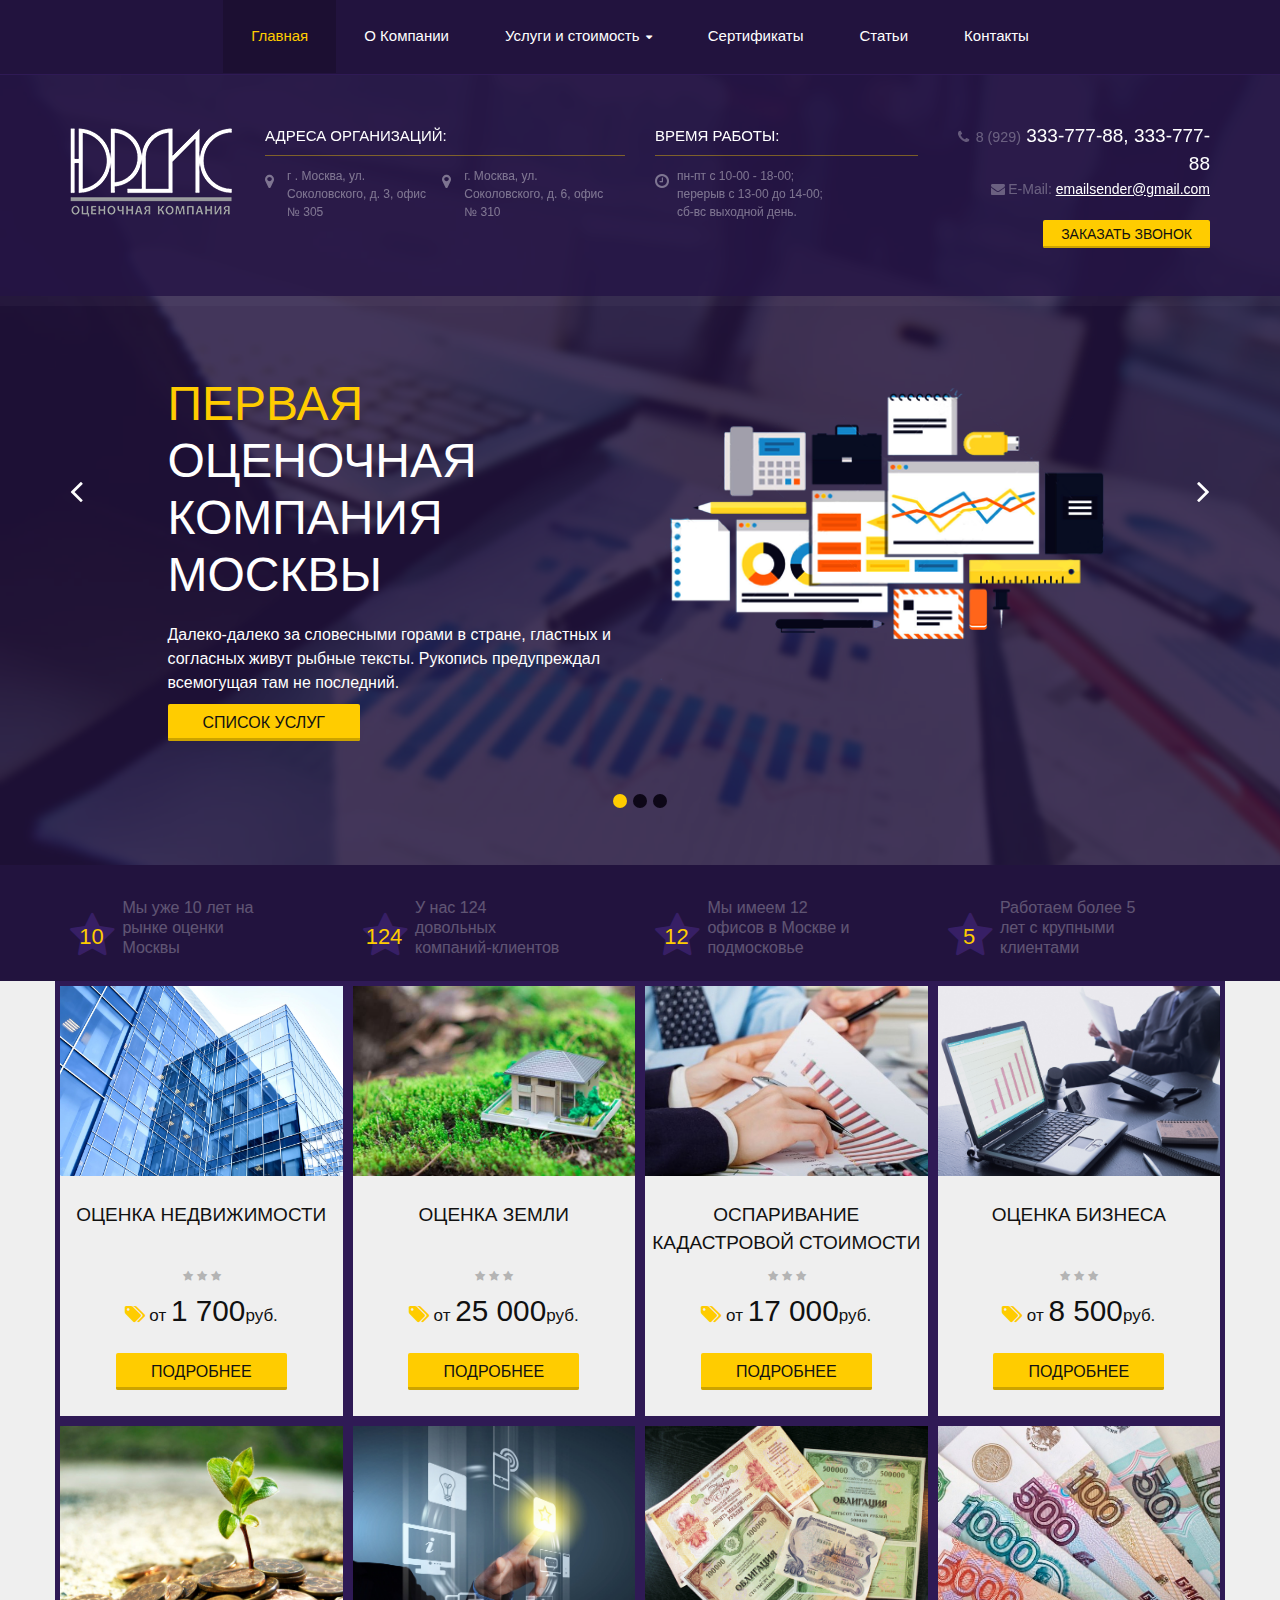
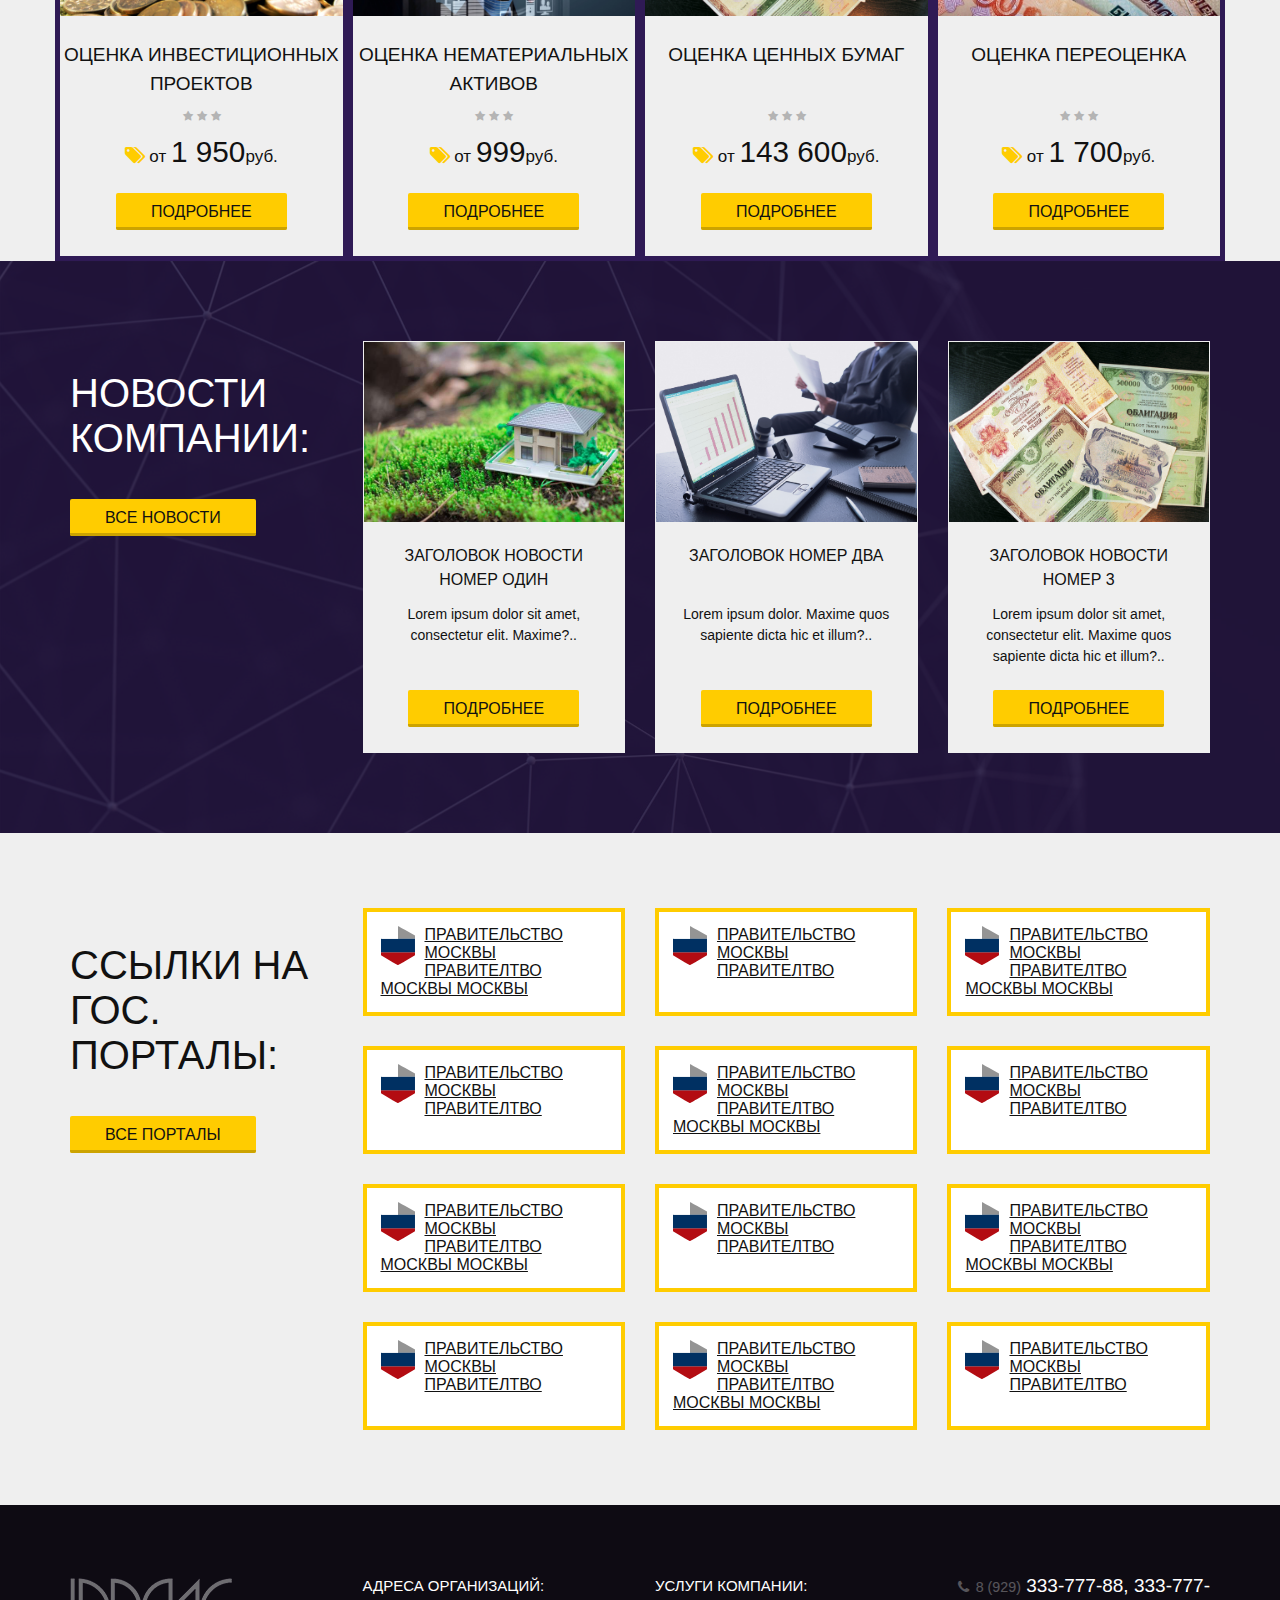
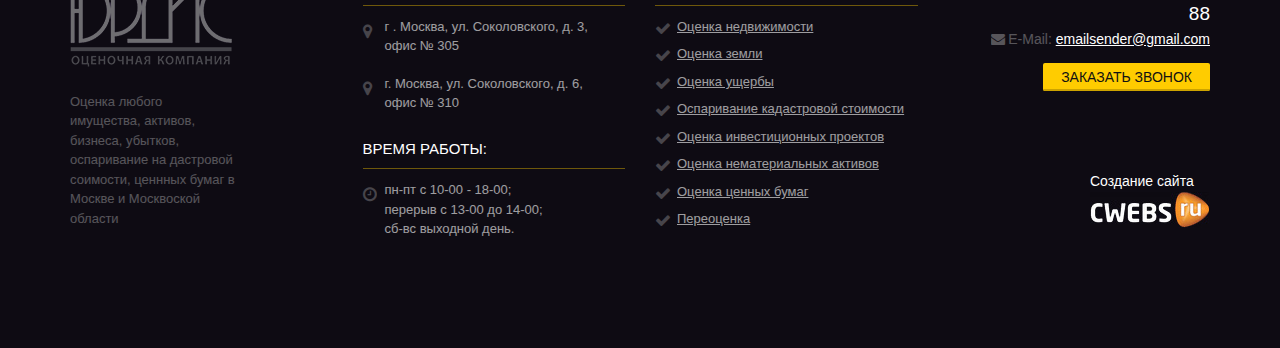
==== evaComp/index.html @ 99593f1d "nuu" ====
<!DOCTYPE html>
<html class="no-js" lang="ru">

<head>

	<meta charset="utf-8">

	<title>Оценочная компания ©Djedai6</title>
	<meta name="description" content="">

	<meta http-equiv="X-UA-Compatible" content="IE=edge">
	<meta name="viewport" content="width=device-width, initial-scale=1, maximum-scale=1">

	<meta property="og:image" content="path/to/image.jpg">

	<!-- <link rel="shortcut icon" href="img/favicon/favicon.ico" type="image/x-icon">
	<link rel="apple-touch-icon" href="img/favicon/apple-touch-icon.png">
	<link rel="apple-touch-icon" sizes="72x72" href="img/favicon/apple-touch-icon-72x72.png">
	<link rel="apple-touch-icon" sizes="114x114" href="img/favicon/apple-touch-icon-114x114.png"> -->

	<!-- Bootstrap v3.3.4 Grid Styles -->
	<style>html{font-family:sans-serif;-ms-text-size-adjust:100%;-webkit-text-size-adjust:100%}body{margin:0}article,aside,details,figcaption,figure,footer,header,hgroup,main,menu,nav,section,summary{display:block}audio,canvas,progress,video{display:inline-block;vertical-align:baseline}audio:not([controls]){display:none;height:0}[hidden],template{display:none}a{background-color:transparent}a:active,a:hover{outline:0}abbr[title]{border-bottom:1px dotted}b,strong{font-weight:bold}dfn{font-style:italic}h1{font-size:2em;margin:0.67em 0}mark{background:#ff0;color:#000}small{font-size:80%}sub,sup{font-size:75%;line-height:0;position:relative;vertical-align:baseline}sup{top:-0.5em}sub{bottom:-0.25em}img{border:0}svg:not(:root){overflow:hidden}figure{margin:1em 40px}hr{-moz-box-sizing:content-box;-webkit-box-sizing:content-box;box-sizing:content-box;height:0}pre{overflow:auto}code,kbd,pre,samp{font-family:monospace, monospace;font-size:1em}button,input,optgroup,select,textarea{color:inherit;font:inherit;margin:0}button{overflow:visible}button,select{text-transform:none}button,html input[type="button"],input[type="reset"],input[type="submit"]{-webkit-appearance:button;cursor:pointer}button[disabled],html input[disabled]{cursor:default}button::-moz-focus-inner,input::-moz-focus-inner{border:0;padding:0}input{line-height:normal}input[type="checkbox"],input[type="radio"]{-webkit-box-sizing:border-box;-moz-box-sizing:border-box;box-sizing:border-box;padding:0}input[type="number"]::-webkit-inner-spin-button,input[type="number"]::-webkit-outer-spin-button{height:auto}input[type="search"]{-webkit-appearance:textfield;-moz-box-sizing:content-box;-webkit-box-sizing:content-box;box-sizing:content-box}input[type="search"]::-webkit-search-cancel-button,input[type="search"]::-webkit-search-decoration{-webkit-appearance:none}fieldset{border:1px solid #c0c0c0;margin:0 2px;padding:0.35em 0.625em 0.75em}legend{border:0;padding:0}textarea{overflow:auto}optgroup{font-weight:bold}table{border-collapse:collapse;border-spacing:0}td,th{padding:0}*{-webkit-box-sizing:border-box;-moz-box-sizing:border-box;box-sizing:border-box}*:before,*:after{-webkit-box-sizing:border-box;-moz-box-sizing:border-box;box-sizing:border-box}html{font-size:10px;-webkit-tap-highlight-color:rgba(0,0,0,0)}body{font-family:"Helvetica Neue",Helvetica,Arial,sans-serif;font-size:14px;line-height:1.42857143;color:#333;background-color:#fff}input,button,select,textarea{font-family:inherit;font-size:inherit;line-height:inherit}a{color:#337ab7;text-decoration:none}a:hover,a:focus{color:#23527c;text-decoration:underline}a:focus{outline:thin dotted;outline:5px auto -webkit-focus-ring-color;outline-offset:-2px}figure{margin:0}img{vertical-align:middle}.img-responsive{display:block;max-width:100%;height:auto}.img-rounded{border-radius:6px}.img-thumbnail{padding:4px;line-height:1.42857143;background-color:#fff;border:1px solid #ddd;border-radius:4px;-webkit-transition:all .2s ease-in-out;-o-transition:all .2s ease-in-out;transition:all .2s ease-in-out;display:inline-block;max-width:100%;height:auto}.img-circle{border-radius:50%}hr{margin-top:20px;margin-bottom:20px;border:0;border-top:1px solid #eee}.sr-only{position:absolute;width:1px;height:1px;margin:-1px;padding:0;overflow:hidden;clip:rect(0, 0, 0, 0);border:0}.sr-only-focusable:active,.sr-only-focusable:focus{position:static;width:auto;height:auto;margin:0;overflow:visible;clip:auto}[role="button"]{cursor:pointer}.container{margin-right:auto;margin-left:auto;padding-left:15px;padding-right:15px}@media (min-width:768px){.container{width:750px}}@media (min-width:992px){.container{width:970px}}@media (min-width:1200px){.container{width:1170px}}.container-fluid{margin-right:auto;margin-left:auto;padding-left:15px;padding-right:15px}.row{margin-left:-15px;margin-right:-15px}.col-xs-1, .col-sm-1, .col-md-1, .col-lg-1, .col-xs-2, .col-sm-2, .col-md-2, .col-lg-2, .col-xs-3, .col-sm-3, .col-md-3, .col-lg-3, .col-xs-4, .col-sm-4, .col-md-4, .col-lg-4, .col-xs-5, .col-sm-5, .col-md-5, .col-lg-5, .col-xs-6, .col-sm-6, .col-md-6, .col-lg-6, .col-xs-7, .col-sm-7, .col-md-7, .col-lg-7, .col-xs-8, .col-sm-8, .col-md-8, .col-lg-8, .col-xs-9, .col-sm-9, .col-md-9, .col-lg-9, .col-xs-10, .col-sm-10, .col-md-10, .col-lg-10, .col-xs-11, .col-sm-11, .col-md-11, .col-lg-11, .col-xs-12, .col-sm-12, .col-md-12, .col-lg-12{position:relative;min-height:1px;padding-left:15px;padding-right:15px}.col-xs-1, .col-xs-2, .col-xs-3, .col-xs-4, .col-xs-5, .col-xs-6, .col-xs-7, .col-xs-8, .col-xs-9, .col-xs-10, .col-xs-11, .col-xs-12{float:left}.col-xs-12{width:100%}.col-xs-11{width:91.66666667%}.col-xs-10{width:83.33333333%}.col-xs-9{width:75%}.col-xs-8{width:66.66666667%}.col-xs-7{width:58.33333333%}.col-xs-6{width:50%}.col-xs-5{width:41.66666667%}.col-xs-4{width:33.33333333%}.col-xs-3{width:25%}.col-xs-2{width:16.66666667%}.col-xs-1{width:8.33333333%}.col-xs-pull-12{right:100%}.col-xs-pull-11{right:91.66666667%}.col-xs-pull-10{right:83.33333333%}.col-xs-pull-9{right:75%}.col-xs-pull-8{right:66.66666667%}.col-xs-pull-7{right:58.33333333%}.col-xs-pull-6{right:50%}.col-xs-pull-5{right:41.66666667%}.col-xs-pull-4{right:33.33333333%}.col-xs-pull-3{right:25%}.col-xs-pull-2{right:16.66666667%}.col-xs-pull-1{right:8.33333333%}.col-xs-pull-0{right:auto}.col-xs-push-12{left:100%}.col-xs-push-11{left:91.66666667%}.col-xs-push-10{left:83.33333333%}.col-xs-push-9{left:75%}.col-xs-push-8{left:66.66666667%}.col-xs-push-7{left:58.33333333%}.col-xs-push-6{left:50%}.col-xs-push-5{left:41.66666667%}.col-xs-push-4{left:33.33333333%}.col-xs-push-3{left:25%}.col-xs-push-2{left:16.66666667%}.col-xs-push-1{left:8.33333333%}.col-xs-push-0{left:auto}.col-xs-offset-12{margin-left:100%}.col-xs-offset-11{margin-left:91.66666667%}.col-xs-offset-10{margin-left:83.33333333%}.col-xs-offset-9{margin-left:75%}.col-xs-offset-8{margin-left:66.66666667%}.col-xs-offset-7{margin-left:58.33333333%}.col-xs-offset-6{margin-left:50%}.col-xs-offset-5{margin-left:41.66666667%}.col-xs-offset-4{margin-left:33.33333333%}.col-xs-offset-3{margin-left:25%}.col-xs-offset-2{margin-left:16.66666667%}.col-xs-offset-1{margin-left:8.33333333%}.col-xs-offset-0{margin-left:0}@media (min-width:768px){.col-sm-1, .col-sm-2, .col-sm-3, .col-sm-4, .col-sm-5, .col-sm-6, .col-sm-7, .col-sm-8, .col-sm-9, .col-sm-10, .col-sm-11, .col-sm-12{float:left}.col-sm-12{width:100%}.col-sm-11{width:91.66666667%}.col-sm-10{width:83.33333333%}.col-sm-9{width:75%}.col-sm-8{width:66.66666667%}.col-sm-7{width:58.33333333%}.col-sm-6{width:50%}.col-sm-5{width:41.66666667%}.col-sm-4{width:33.33333333%}.col-sm-3{width:25%}.col-sm-2{width:16.66666667%}.col-sm-1{width:8.33333333%}.col-sm-pull-12{right:100%}.col-sm-pull-11{right:91.66666667%}.col-sm-pull-10{right:83.33333333%}.col-sm-pull-9{right:75%}.col-sm-pull-8{right:66.66666667%}.col-sm-pull-7{right:58.33333333%}.col-sm-pull-6{right:50%}.col-sm-pull-5{right:41.66666667%}.col-sm-pull-4{right:33.33333333%}.col-sm-pull-3{right:25%}.col-sm-pull-2{right:16.66666667%}.col-sm-pull-1{right:8.33333333%}.col-sm-pull-0{right:auto}.col-sm-push-12{left:100%}.col-sm-push-11{left:91.66666667%}.col-sm-push-10{left:83.33333333%}.col-sm-push-9{left:75%}.col-sm-push-8{left:66.66666667%}.col-sm-push-7{left:58.33333333%}.col-sm-push-6{left:50%}.col-sm-push-5{left:41.66666667%}.col-sm-push-4{left:33.33333333%}.col-sm-push-3{left:25%}.col-sm-push-2{left:16.66666667%}.col-sm-push-1{left:8.33333333%}.col-sm-push-0{left:auto}.col-sm-offset-12{margin-left:100%}.col-sm-offset-11{margin-left:91.66666667%}.col-sm-offset-10{margin-left:83.33333333%}.col-sm-offset-9{margin-left:75%}.col-sm-offset-8{margin-left:66.66666667%}.col-sm-offset-7{margin-left:58.33333333%}.col-sm-offset-6{margin-left:50%}.col-sm-offset-5{margin-left:41.66666667%}.col-sm-offset-4{margin-left:33.33333333%}.col-sm-offset-3{margin-left:25%}.col-sm-offset-2{margin-left:16.66666667%}.col-sm-offset-1{margin-left:8.33333333%}.col-sm-offset-0{margin-left:0}}@media (min-width:992px){.col-md-1, .col-md-2, .col-md-3, .col-md-4, .col-md-5, .col-md-6, .col-md-7, .col-md-8, .col-md-9, .col-md-10, .col-md-11, .col-md-12{float:left}.col-md-12{width:100%}.col-md-11{width:91.66666667%}.col-md-10{width:83.33333333%}.col-md-9{width:75%}.col-md-8{width:66.66666667%}.col-md-7{width:58.33333333%}.col-md-6{width:50%}.col-md-5{width:41.66666667%}.col-md-4{width:33.33333333%}.col-md-3{width:25%}.col-md-2{width:16.66666667%}.col-md-1{width:8.33333333%}.col-md-pull-12{right:100%}.col-md-pull-11{right:91.66666667%}.col-md-pull-10{right:83.33333333%}.col-md-pull-9{right:75%}.col-md-pull-8{right:66.66666667%}.col-md-pull-7{right:58.33333333%}.col-md-pull-6{right:50%}.col-md-pull-5{right:41.66666667%}.col-md-pull-4{right:33.33333333%}.col-md-pull-3{right:25%}.col-md-pull-2{right:16.66666667%}.col-md-pull-1{right:8.33333333%}.col-md-pull-0{right:auto}.col-md-push-12{left:100%}.col-md-push-11{left:91.66666667%}.col-md-push-10{left:83.33333333%}.col-md-push-9{left:75%}.col-md-push-8{left:66.66666667%}.col-md-push-7{left:58.33333333%}.col-md-push-6{left:50%}.col-md-push-5{left:41.66666667%}.col-md-push-4{left:33.33333333%}.col-md-push-3{left:25%}.col-md-push-2{left:16.66666667%}.col-md-push-1{left:8.33333333%}.col-md-push-0{left:auto}.col-md-offset-12{margin-left:100%}.col-md-offset-11{margin-left:91.66666667%}.col-md-offset-10{margin-left:83.33333333%}.col-md-offset-9{margin-left:75%}.col-md-offset-8{margin-left:66.66666667%}.col-md-offset-7{margin-left:58.33333333%}.col-md-offset-6{margin-left:50%}.col-md-offset-5{margin-left:41.66666667%}.col-md-offset-4{margin-left:33.33333333%}.col-md-offset-3{margin-left:25%}.col-md-offset-2{margin-left:16.66666667%}.col-md-offset-1{margin-left:8.33333333%}.col-md-offset-0{margin-left:0}}@media (min-width:1200px){.col-lg-1, .col-lg-2, .col-lg-3, .col-lg-4, .col-lg-5, .col-lg-6, .col-lg-7, .col-lg-8, .col-lg-9, .col-lg-10, .col-lg-11, .col-lg-12{float:left}.col-lg-12{width:100%}.col-lg-11{width:91.66666667%}.col-lg-10{width:83.33333333%}.col-lg-9{width:75%}.col-lg-8{width:66.66666667%}.col-lg-7{width:58.33333333%}.col-lg-6{width:50%}.col-lg-5{width:41.66666667%}.col-lg-4{width:33.33333333%}.col-lg-3{width:25%}.col-lg-2{width:16.66666667%}.col-lg-1{width:8.33333333%}.col-lg-pull-12{right:100%}.col-lg-pull-11{right:91.66666667%}.col-lg-pull-10{right:83.33333333%}.col-lg-pull-9{right:75%}.col-lg-pull-8{right:66.66666667%}.col-lg-pull-7{right:58.33333333%}.col-lg-pull-6{right:50%}.col-lg-pull-5{right:41.66666667%}.col-lg-pull-4{right:33.33333333%}.col-lg-pull-3{right:25%}.col-lg-pull-2{right:16.66666667%}.col-lg-pull-1{right:8.33333333%}.col-lg-pull-0{right:auto}.col-lg-push-12{left:100%}.col-lg-push-11{left:91.66666667%}.col-lg-push-10{left:83.33333333%}.col-lg-push-9{left:75%}.col-lg-push-8{left:66.66666667%}.col-lg-push-7{left:58.33333333%}.col-lg-push-6{left:50%}.col-lg-push-5{left:41.66666667%}.col-lg-push-4{left:33.33333333%}.col-lg-push-3{left:25%}.col-lg-push-2{left:16.66666667%}.col-lg-push-1{left:8.33333333%}.col-lg-push-0{left:auto}.col-lg-offset-12{margin-left:100%}.col-lg-offset-11{margin-left:91.66666667%}.col-lg-offset-10{margin-left:83.33333333%}.col-lg-offset-9{margin-left:75%}.col-lg-offset-8{margin-left:66.66666667%}.col-lg-offset-7{margin-left:58.33333333%}.col-lg-offset-6{margin-left:50%}.col-lg-offset-5{margin-left:41.66666667%}.col-lg-offset-4{margin-left:33.33333333%}.col-lg-offset-3{margin-left:25%}.col-lg-offset-2{margin-left:16.66666667%}.col-lg-offset-1{margin-left:8.33333333%}.col-lg-offset-0{margin-left:0}}.clearfix:before,.clearfix:after,.container:before,.container:after,.container-fluid:before,.container-fluid:after,.row:before,.row:after{content:" ";display:table}.clearfix:after,.container:after,.container-fluid:after,.row:after{clear:both}.center-block{display:block;margin-left:auto;margin-right:auto}.pull-right{float:right !important}.pull-left{float:left !important}.hide{display:none !important}.show{display:block !important}.invisible{visibility:hidden}.text-hide{font:0/0 a;color:transparent;text-shadow:none;background-color:transparent;border:0}.hidden{display:none !important}.affix{position:fixed}@-ms-viewport{width:device-width}.visible-xs,.visible-sm,.visible-md,.visible-lg{display:none !important}.visible-xs-block,.visible-xs-inline,.visible-xs-inline-block,.visible-sm-block,.visible-sm-inline,.visible-sm-inline-block,.visible-md-block,.visible-md-inline,.visible-md-inline-block,.visible-lg-block,.visible-lg-inline,.visible-lg-inline-block{display:none !important}@media (max-width:767px){.visible-xs{display:block !important}table.visible-xs{display:table}tr.visible-xs{display:table-row !important}th.visible-xs,td.visible-xs{display:table-cell !important}}@media (max-width:767px){.visible-xs-block{display:block !important}}@media (max-width:767px){.visible-xs-inline{display:inline !important}}@media (max-width:767px){.visible-xs-inline-block{display:inline-block !important}}@media (min-width:768px) and (max-width:991px){.visible-sm{display:block !important}table.visible-sm{display:table}tr.visible-sm{display:table-row !important}th.visible-sm,td.visible-sm{display:table-cell !important}}@media (min-width:768px) and (max-width:991px){.visible-sm-block{display:block !important}}@media (min-width:768px) and (max-width:991px){.visible-sm-inline{display:inline !important}}@media (min-width:768px) and (max-width:991px){.visible-sm-inline-block{display:inline-block !important}}@media (min-width:992px) and (max-width:1199px){.visible-md{display:block !important}table.visible-md{display:table}tr.visible-md{display:table-row !important}th.visible-md,td.visible-md{display:table-cell !important}}@media (min-width:992px) and (max-width:1199px){.visible-md-block{display:block !important}}@media (min-width:992px) and (max-width:1199px){.visible-md-inline{display:inline !important}}@media (min-width:992px) and (max-width:1199px){.visible-md-inline-block{display:inline-block !important}}@media (min-width:1200px){.visible-lg{display:block !important}table.visible-lg{display:table}tr.visible-lg{display:table-row !important}th.visible-lg,td.visible-lg{display:table-cell !important}}@media (min-width:1200px){.visible-lg-block{display:block !important}}@media (min-width:1200px){.visible-lg-inline{display:inline !important}}@media (min-width:1200px){.visible-lg-inline-block{display:inline-block !important}}@media (max-width:767px){.hidden-xs{display:none !important}}@media (min-width:768px) and (max-width:991px){.hidden-sm{display:none !important}}@media (min-width:992px) and (max-width:1199px){.hidden-md{display:none !important}}@media (min-width:1200px){.hidden-lg{display:none !important}}.visible-print{display:none !important}@media print{.visible-print{display:block !important}table.visible-print{display:table}tr.visible-print{display:table-row !important}th.visible-print,td.visible-print{display:table-cell !important}}.visible-print-block{display:none !important}@media print{.visible-print-block{display:block !important}}.visible-print-inline{display:none !important}@media print{.visible-print-inline{display:inline !important}}.visible-print-inline-block{display:none !important}@media print{.visible-print-inline-block{display:inline-block !important}}@media print{.hidden-print{display:none !important}}</style>

	<!-- Header CSS (First Sections of Website: paste after release from header.min.css here) -->
	<style>.owl-carousel,.owl-carousel .owl-item{-webkit-tap-highlight-color:transparent;position:relative}.owl-carousel{display:none;width:100%;z-index:1}.owl-carousel .owl-stage{position:relative;-ms-touch-action:pan-Y;-moz-backface-visibility:hidden}.owl-carousel .owl-stage:after{content:".";display:block;clear:both;visibility:hidden;line-height:0;height:0}.owl-carousel .owl-stage-outer{position:relative;overflow:hidden;-webkit-transform:translate3d(0,0,0)}.owl-carousel .owl-item,.owl-carousel .owl-wrapper{-webkit-backface-visibility:hidden;-moz-backface-visibility:hidden;-ms-backface-visibility:hidden;-webkit-transform:translate3d(0,0,0);-moz-transform:translate3d(0,0,0);-ms-transform:translate3d(0,0,0)}.owl-carousel .owl-item{min-height:1px;float:left;-webkit-backface-visibility:hidden;-webkit-touch-callout:none}.owl-carousel .owl-item img{display:block;width:100%}.owl-carousel .owl-dots.disabled,.owl-carousel .owl-nav.disabled{display:none}.no-js .owl-carousel,.owl-carousel.owl-loaded{display:block}.owl-carousel .owl-dot,.owl-carousel .owl-nav .owl-next,.owl-carousel .owl-nav .owl-prev{cursor:pointer;cursor:hand;-webkit-user-select:none;-moz-user-select:none;-ms-user-select:none;user-select:none}.owl-carousel.owl-loading{opacity:0;display:block}.owl-carousel.owl-hidden{opacity:0}.owl-carousel.owl-refresh .owl-item{visibility:hidden}.owl-carousel.owl-drag .owl-item{-webkit-user-select:none;-moz-user-select:none;-ms-user-select:none;user-select:none}.owl-carousel.owl-grab{cursor:move;cursor:-webkit-grab;cursor:grab}.owl-carousel.owl-rtl{direction:rtl}.owl-carousel.owl-rtl .owl-item{float:right}.owl-carousel .animated{-webkit-animation-duration:1s;animation-duration:1s;-webkit-animation-fill-mode:both;animation-fill-mode:both}.owl-carousel .owl-animated-in{z-index:0}.owl-carousel .owl-animated-out{z-index:1}.owl-carousel .fadeOut{-webkit-animation-name:fadeOut;animation-name:fadeOut}@-webkit-keyframes fadeOut{0%{opacity:1}100%{opacity:0}}@keyframes fadeOut{0%{opacity:1}100%{opacity:0}}.owl-height{-webkit-transition:height .5s ease-in-out;transition:height .5s ease-in-out}.owl-carousel .owl-item .owl-lazy{opacity:0;-webkit-transition:opacity .4s ease;transition:opacity .4s ease}.owl-carousel .owl-item img.owl-lazy{-webkit-transform-style:preserve-3d;transform-style:preserve-3d}.owl-carousel .owl-video-wrapper{position:relative;height:100%;background:#000}.owl-carousel .owl-video-play-icon{position:absolute;height:80px;width:80px;left:50%;top:50%;margin-left:-40px;margin-top:-40px;background:url(owl.video.play.png) no-repeat;cursor:pointer;z-index:1;-webkit-backface-visibility:hidden;-webkit-transition:-webkit-transform .1s ease;transition:-webkit-transform .1s ease;transition:transform .1s ease;transition:transform .1s ease,-webkit-transform .1s ease}.owl-carousel .owl-video-play-icon:hover{-ms-transform:scale(1.3,1.3);-webkit-transform:scale(1.3,1.3);transform:scale(1.3,1.3)}.owl-carousel .owl-video-playing .owl-video-play-icon,.owl-carousel .owl-video-playing .owl-video-tn{display:none}.owl-carousel .owl-video-tn{opacity:0;height:100%;background-position:center center;background-repeat:no-repeat;background-size:contain;-webkit-transition:opacity .4s ease;transition:opacity .4s ease}.owl-carousel .owl-video-frame{position:relative;z-index:1;height:100%;width:100%}body{font-size:16px;min-width:320px;position:relative;line-height:1.5;font-family:RobotoRegular,sans-serif;overflow-x:hidden;color:#111}.hidden{display:none}a{outline:0!important}b,strong{font-family:RobotoBold,sans-serif;font-weight:400}.button,.h1,.h2,.h3,.h4,.h5,.h6,h1,h2,h3,h4,h5,h6{font-family:RobotoCondensedBold,sans-serif;font-weight:400;text-transform:uppercase}.text_right{text-align:right}.text_left{text-align:left}.text_center{text-align:center}.isnohome .top_line .sf-menu>li>a{padding:15px 28px}.isnohome .top_pannel{padding:25px 0}.isnohome .slider .slide{padding:120px 0 40px}.isnohome .slider .slide h2{font-size:2.25em}.isnohome .owl-dots,.isnohome .slide_img_wrap,.isnohome .slider .slide_wrap p{display:none}.isnohome .slide_content .col-md-6{width:100%}.isnohome .slider_wrap .slider_nav div{top:210px}.content{padding:60px 0}.content article{max-width:100%}.content article h1{margin-top:0}.main_aside .top_pannel_box{margin:30px 0}.main_aside .top_pannel_box h4{font-family:RobotoCondensedBold,sans-serif;font-size:1.375em;margin-bottom:20px}.main_aside .top_pannel_box li{display:block;max-width:100%;opacity:1;padding:0}.main_aside .top_pannel_box li.active a{background-color:#fc0;color:#fff;font-family:RobotoBold,sans-serif}.main_aside .top_pannel_box li.active a .fa{color:#ffeb99}.main_aside .top_pannel_box li a{color:#111;font-size:1.125em;display:block;padding-bottom:8px;padding-top:8px;padding-left:20px;border-bottom:#e0e0e0 1px solid;text-transform:uppercase;-webkit-transition:all .5s ease;transition:all .5s ease;text-indent:10px}.main_aside .top_pannel_box li a:hover{color:#22133e}.main_aside .top_pannel_box li a .fa{font-size:14px;color:#fc0;top:13px;margin-right:5px}.top_line{background-color:#22133e;text-align:center;border-bottom:#2f1a55 1px solid;position:relative;z-index:2}.top_line a{color:#fff}.top_line li,.top_line ul{list-style-type:none;padding:0;margin:0}.top_line .sf-menu{margin:0 auto -6px;float:none;display:inline-block;font-family:RobotoCondensedRegular,sans-serif;font-size:.9375em;background-color:#22133e}.top_line .sf-menu>li{background-color:transparent}.top_line .sf-menu>li.active{background-color:#1c0f32}.top_line .sf-menu>li.active>a{color:#fc0}.top_line .sf-menu>li a{color:#fff;border:none;padding:25px 28px}.top_line .sf-menu>li a .fa{font-size:11px;margin-left:2px}.top_line .sf-menu>li:hover{background-color:#1c0f32}.top_line .sf-menu>li:hover>a{color:#fc0}.top_line .sf-menu>li ul li{background-color:#22133e}.top_line .sf-menu>li ul li:hover>a{color:#fc0}.top_line .sf-menu>li ul li a{border-bottom:#2d1952 1px solid;border-top:none;padding:10px 20px;color:#fff;text-align:left}.top_pannel{background-color:rgba(38,21,70,.8);color:#fff;padding:50px 0;position:absolute;width:100%;z-index:1;-webkit-box-shadow:rgba(255,255,255,.03) 0 5px 0 5px;box-shadow:rgba(255,255,255,.03) 0 5px 0 5px}.top_pannel_content{position:relative;z-index:1}.top_pannel::before{position:absolute;content:'';top:0;left:0;bottom:0;right:0;background-image:url(../img/top-pannel-bg.jpg);z-index:0;opacity:.16}.top_pannel_box h4{font-family:RobotoCondensedRegular,sans-serif;font-size:.9375em;margin-top:0;position:relative}.top_pannel_box h4::after{content:'';position:absolute;height:1px;width:100%;background-color:#fc0;left:0;bottom:-9px;opacity:.4}.top_pannel_box li,.top_pannel_box ul{padding:0;margin:0;list-style-type:none}.top_pannel_box li{display:inline-block;max-width:48%;opacity:.4;font-size:.75em;padding:0 10px 0 22px;position:relative}.top_pannel_box li:only-child{max-width:100%}.top_pannel_box li .fa{font-size:16px;position:absolute;left:0;top:6px}.logo{position:relative;top:3px}.logo img{max-width:100%}.top_phone{font-size:1.1875em;font-family:RobotoCondensedRegular,sans-serif;margin-top:-3px}.top_phone span{font-size:.75em;opacity:.3}.top_email{font-size:.875em}.top_email a{color:#fff;text-decoration:underline}.top_email span{opacity:.3}.top_email .fa,.top_phone .fa{margin-right:3px}.button{color:#111;background-color:#fc0;-webkit-border-radius:2px;border-radius:2px;font-size:1em;padding:10px 35px;position:relative;-webkit-transition:background-color .5s ease;transition:background-color .5s ease;border:none}.button:hover{background-color:#ffdb4d}.button:active{background-color:#cca300}.button::after{position:absolute;content:'';background-color:#cca300;width:100%;bottom:0;height:3px;left:0;-webkit-border-bottom-right-radius:2px;border-bottom-right-radius:2px;-webkit-border-bottom-left-radius:2px;border-bottom-left-radius:2px}.button:focus,.button:hover{text-decoration:none;color:#222}.button_small{font-size:.875em;padding:6px 18px}.button_small::after{height:2px}.top_button{margin-top:22px}.slider_wrap{position:relative;display:none}.slider_wrap .slider_nav_container{position:relative}.slider_wrap .slider_nav{color:#fff;font-size:36px;position:absolute;width:100%;z-index:2}.slider_wrap .slider_nav div{cursor:pointer;position:absolute;top:390px}.slider_wrap .slider_nav div:last-child{right:0}.slider{top:0;width:100%;overflow:hidden}.slider .owl-dots{position:absolute;bottom:50px;width:100%;text-align:center}.slider .owl-dots .owl-dot{display:inline-block;margin:0 3px;width:14px;height:14px;background-color:#0d0717;-webkit-border-radius:10em;border-radius:10em;cursor:pointer;-webkit-transition:background-color .25s ease;transition:background-color .25s ease}.slider .owl-dots .owl-dot.active{background-color:#fc0}.slider .slide_wrap{float:left}.slider .slide_wrap.active h2,.slider .slide_wrap.active p{opacity:1;left:0}.slider .slide_wrap.active .slide_img_wrap{opacity:1;-webkit-transform:scale(1);-ms-transform:scale(1);transform:scale(1)}.slider .slide{color:#fff;padding-bottom:130px;position:relative;padding-top:220px}.slider .slide h2{font-family:RobotoCondensedLight,sans-serif;font-size:3em;margin-top:0;line-height:1.1875em;margin-bottom:20px;position:relative;left:100px;opacity:0;-webkit-transition:all 1s ease;transition:all 1s ease}.slider .slide h2:first-line{color:#fc0}.slider .slide p{font-family:RobotoLight,sans-serif;opacity:.75;margin-bottom:40 px;position:relative;left:50px;opacity:0;-webkit-transition:all 1.5s ease;transition:all 1.5s ease;-webkit-transition-delay:.15s;transition-delay:.15s}.slider .slide_bg{position:absolute;background-size:cover;top:0;left:0;right:0;bottom:0}.slider .slide_bg::before{content:'';background-color:#22133e;top:0;left:0;width:100%;height:100%;position:absolute;opacity:.85}.slider .slide_content{position:relative;z-index:1;padding-top:80px}.slide_img_wrap{padding-top:12px;opacity:0;-webkit-transform:scale(.8);-ms-transform:scale(.8);transform:scale(.8);-webkit-transition:all 1s ease;transition:all 1s ease;-webkit-transition-delay:.25s;transition-delay:.25s}.slide_img_wrap img{max-width:100%}.toggle-mnu{display:block;width:28px;height:28px;float:left}.toggle-mnu span:after,.toggle-mnu span:before{content:"";position:absolute;left:0;top:9px}.toggle-mnu span:after{top:18px}.toggle-mnu span{position:relative;display:block}.toggle-mnu span,.toggle-mnu span:after,.toggle-mnu span:before{width:100%;height:2px;background-color:#22133e;-webkit-transition:all .3s;transition:all .3s;-webkit-backface-visibility:hidden;backface-visibility:hidden;-webkit-border-radius:2px;border-radius:2px}.toggle-mnu.on span{background-color:transparent}.toggle-mnu.on span:before{-webkit-transform:rotate(45deg) translate(-1px,0);-ms-transform:rotate(45deg) translate(-1px,0);transform:rotate(45deg) translate(-1px,0)}.toggle-mnu.on span:after{-webkit-transform:rotate(-45deg) translate(6px,-7px);-ms-transform:rotate(-45deg) translate(6px,-7px);transform:rotate(-45deg) translate(6px,-7px)}.mobile_mnu{color:#22133e;background-color:#fc0;position:relative;z-index:2;cursor:pointer;padding:8px 15px 5px}.mobile_mnu b{display:block;text-align:center;font-family:RobotoRegular,sans-serif;font-size:.9375em}.sect_teaser{background-color:#22133e;color:#fff;padding:28px 0 18px}.teaser_count{width:43px;height:43px;position:relative;display:inline-block}.teaser_count .fa{font-size:48px;color:#371f65}.teaser_count .teaser_number{position:absolute;top:8px;width:100%;text-align:center;font-family:RobotoCondensedBold,sans-serif;font-size:22px;color:#fc0}.teaser_text{display:inline-block;width:165px;padding:5px;font-family:RobotoCondensedLight,sans-serif;line-height:20px;opacity:.28}</style>

	<!-- Load CSS, CSS Localstorage & WebFonts Main Function -->
	<script>!function(e){"use strict";function t(e,t,n){e.addEventListener?e.addEventListener(t,n,!1):e.attachEvent&&e.attachEvent("on"+t,n)}function n(t,n){return e.localStorage&&localStorage[t+"_content"]&&localStorage[t+"_file"]===n}function a(t,a){if(e.localStorage&&e.XMLHttpRequest)n(t,a)?o(localStorage[t+"_content"]):l(t,a);else{var s=r.createElement("link");s.href=a,s.id=t,s.rel="stylesheet",s.type="text/css",r.getElementsByTagName("head")[0].appendChild(s),r.cookie=t}}function l(e,t){var n=new XMLHttpRequest;n.open("GET",t,!0),n.onreadystatechange=function(){4===n.readyState&&200===n.status&&(o(n.responseText),localStorage[e+"_content"]=n.responseText,localStorage[e+"_file"]=t)},n.send()}function o(e){var t=r.createElement("style");t.setAttribute("type","text/css"),r.getElementsByTagName("head")[0].appendChild(t),t.styleSheet?t.styleSheet.cssText=e:t.innerHTML=e}var r=e.document;e.loadCSS=function(e,t,n){var a,l=r.createElement("link");if(t)a=t;else{var o;o=r.querySelectorAll?r.querySelectorAll("style,link[rel=stylesheet],script"):(r.body||r.getElementsByTagName("head")[0]).childNodes,a=o[o.length-1]}var s=r.styleSheets;l.rel="stylesheet",l.href=e,l.media="only x",a.parentNode.insertBefore(l,t?a:a.nextSibling);var c=function(e){for(var t=l.href,n=s.length;n--;)if(s[n].href===t)return e();setTimeout(function(){c(e)})};return l.onloadcssdefined=c,c(function(){l.media=n||"all"}),l},e.loadLocalStorageCSS=function(l,o){n(l,o)||r.cookie.indexOf(l)>-1?a(l,o):t(e,"load",function(){a(l,o)})}}(this);</script>

	<!-- Load CSS Start -->
	<script>loadLocalStorageCSS( "webfonts", "css/fonts.min.css?ver=1.0.0" );</script>
	<!-- <script>loadCSS( "css/header.min.css?ver=1.0.0", false, "all" );</script> -->
	<script>loadCSS( "css/main.min.css?ver=1.0.0", false, "all" );</script>
	<!-- Load CSS End -->

	<!-- Load CSS Compiled without JS (если комп не поддерживают ДЖС-->
	<noscript>
		<link rel="stylesheet" href="css/fonts.min.css">
		<link rel="stylesheet" href="css/main.min.css">
	</noscript>

</head>

<body class="ishome">

	<header class="main_head">

		<div class="mobile_mnu hidden-md hidden-lg">
			<a href="#" class="toggle-mnu hidden-lg"><span></span></a> <b>Меню</b>
		</div>

		<nav class="top_line">

			<div class="container">

				<ul class="sf-menu"> <!-- класс суперфиша -->
					<li class="active"><a href="#">Главная</a></li>
					<li><a href="#">О Компании</a></li>
					<li>
						<a href="#">Услуги и стоимость <i class="fa fa-caret-down" aria-hidden="true"></i></a>
						<ul>
							<li>
								<a href="#">Подменю1 Подменю1 Подменю1</a>
								<ul>
									<li><a href="#">Подменю11</a></li>
									<li><a href="#">Подменю22</a></li>
									<li><a href="#">Подменю33</a></li>
								</ul>
							</li>
							<li><a href="#">Подменю2</a></li>
							<li><a href="#">Подменю3</a></li>
						</ul>
					</li>
					<li><a href="#">Сертификаты</a></li>
					<li><a href="#">Статьи</a></li>
					<li><a href="#">Контакты</a></li>
				</ul>
			</div>

		</nav>

		<section class="top_pannel">

			<div class="container">
				<div class="top_pannel_content">
					<div class="row">

						<div class="col-md-2 col-sm-6 col-xs-4">
							<a href="#" class="logo"><img src="img/logo.png" alt="Юрдис"></a>
						</div>

						<div class="col-md-4">
							<div class="top_pannel_box hidden-sm hidden-xs">
								<h4>Адреса организаций:</h4>
								<ul>
									<li><i class="fa fa-map-marker"></i> г	. Москва, ул. Соколовского, д. 3, офис № 305</li>
									<li><i class="fa fa-map-marker"></i> г. Москва, ул. Соколовского, д. 6, офис № 310</li>
								</ul>
							</div>
						</div>

						<div class="col-md-3">
							<div class="top_pannel_box hidden-sm hidden-xs">
								<h4>Время работы:</h4>
								<ul>
									<li><i class="fa fa-clock-o"></i>пн-пт с 10-00 - 18-00;<br>перерыв с 13-00 до 14-00;<br>сб-вс выходной день.</li>
								</ul>
							</div>
						</div>

						<div class="col-md-3 col-sm-6 col-xs-8">
							<div class="text_right">
								<div class="top_phone"><span><i class="fa fa-phone"></i> 8 (929)</span> 333-777-88, 333-777-88</div>
								<div class="top_email hidden-sm hidden-xs"><span><i class="fa fa-envelope"></i>E-Mail:</span> <a href="mailto:emailsender@gmail.com">emailsender@gmail.com</a></div>
								<div class="top_button">
									<a href="#callback" class="button button_small popup-with-move-anim" data-form="Верхняя форма">Заказать звонок</a>
								</div>
							</div>
						</div>

					</div>
				</div>
			</div>
		</section>

		<section>

			<div class="slider_wrap">
				<div class="container">
					<div class="slider_nav_container">
						<div class="slider_nav">
							<div class="prev"><i class="fa fa-angle-left"></i></div>
							<div class="next"><i class="fa fa-angle-right"></i></div>
						</div>
					</div>
				</div>

			<div class="slider">

				<!-- Start slide -->
				<div class="slide">
					<div class="slide_bg" style="background-image: url(img/slide-1.jpg);"></div>
					<div class="slide_content">
						<div class="container">
							<div class="row">
								<div class="col-md-10 col-sm-9 col-xs-offset-1">
									<div class="row">
										<div class="col-md-6">
											<h2>Первая оценочная компания Москвы</h2>
											<p>Далеко-далеко за словесными горами в стране, гластных и согласных живут рыбные тексты. Рукопись предупреждал всемогущая там не последний.</p>
											<a href="#" class="button">Список услуг</a>
										</div>
										<div class="col-md-6 hidden-sm hidden-xs">
											<div class="slide_img_wrap">
												<img src="img/slide-img-1.png" alt="Alt">
											</div>
										</div>
									</div>
								</div>
							</div>
						</div>
					</div>
				</div>
				<!-- End slide -->
				<!-- Start slide -->
				<div class="slide">
					<div class="slide_bg" style="background-image: url(img/slide-1.jpg);"></div>
					<div class="slide_content">
						<div class="container">
							<div class="row">
								<div class="col-md-10 col-sm-9 col-xs-offset-1">
									<div class="row">
										<div class="col-md-6">
											<h2>Первая оценочная компания Москвы</h2>
											<p>Далеко-далеко за словесными горами в стране, гластных и согласных живут рыбные тексты. Рукопись предупреждал всемогущая там не последний.</p>
											<a href="#" class="button">Список услуг</a>
										</div>
										<div class="col-md-6 hidden-sm hidden-xs">
											<div class="slide_img_wrap">
												<img src="img/slide-img-1.png" alt="Alt">
											</div>
										</div>
									</div>
								</div>
							</div>
						</div>
					</div>
				</div>
				<!-- End slide -->
				<!-- Start slide -->
				<div class="slide">
					<div class="slide_bg" style="background-image: url(img/slide-1.jpg);"></div>
					<div class="slide_content">
						<div class="container">
							<div class="row">
								<div class="col-md-10 col-sm-9 col-xs-offset-1">
									<div class="row">
										<div class="col-md-6">
											<h2>Первая оценочная компания Москвы</h2>
											<p>Далеко-далеко за словесными горами в стране, гластных и согласных живут рыбные тексты. Рукопись предупреждал всемогущая там не последний.</p>
											<a href="#" class="button">Список услуг</a>
										</div>
										<div class="col-md-6 hidden-sm hidden-xs">
											<div class="slide_img_wrap">
												<img src="img/slide-img-1.png" alt="Alt">
											</div>
										</div>
									</div>
								</div>
							</div>
						</div>
					</div>
				</div>
			</div>

			</div>
			<!-- End Slide -->

		</section>
	</header>

	<!-- Тизер  -->
	<section class="sect_teaser">
		<div class="container">
			<div class="row">

				<div class="col-sm-3">
					<div class="teaser_item">
						<div class="teaser_count">
							<i class="fa fa-star"></i>
							<span class="teaser_number">10</span>
						</div>
						<div class="teaser_text">Мы уже 10 лет на рынке оценки Москвы</div>
					</div>
				</div>

				<div class="col-sm-3">					
					<div class="teaser_item">
						<div class="teaser_count">
							<i class="fa fa-star"></i>
							<span class="teaser_number">124</span>
						</div>
						<div class="teaser_text">У нас 124 довольных компаний-клиентов</div>
					</div>
				</div>

				<div class="col-sm-3">
					<div class="teaser_item">
						<div class="teaser_count">
							<i class="fa fa-star"></i>
							<span class="teaser_number">12</span>
						</div>
						<div class="teaser_text">Мы имеем 12 офисов в Москве и подмосковье</div>
					</div>
				</div>

				<div class="col-sm-3">
					<div class="teaser_item">
						<div class="teaser_count">
							<i class="fa fa-star"></i>
							<span class="teaser_number">5</span>
						</div>
						<div class="teaser_text">Работаем более 5 лет с крупными клиентами</div>
					</div>
				</div>
			</div>
		</div>
	</section>
	<!-- Конец Тизер  -->

	<!-- Секция Сервисы -->
	<section class="sect_services">
		<div class="container">
			<div class="row">
				<!-- 1 -->
				<div class="col-md-3 col-sm-6">
					<div class="service_item">
						<a href="#" class="service_item_img" style="background-image: url(img/services/_1.jpg);">
							<i class="fa fa-eye"></i>
						</a>
						<h4>Оценка недвижимости</h4>
						<div class="service_item_stars">
							<i class="fa fa-star"></i>
							<i class="fa fa-star"></i>
							<i class="fa fa-star"></i>
						</div>
						<div class="service_item_price">
							<i class="fa fa-tags"></i> от <span>1 700</span>руб.
						</div>
						<a href="#" class="button">Подробнее</a>
					</div>
				</div>
				<!-- 2 -->
				<div class="col-md-3 col-sm-6">
					<div class="service_item">
						<a href="#" class="service_item_img" style="background-image: url(img/services/_2.jpg);">
							<i class="fa fa-eye"></i>
						</a>
						<h4>Оценка земли</h4>
						<div class="service_item_stars">
							<i class="fa fa-star"></i>
							<i class="fa fa-star"></i>
							<i class="fa fa-star"></i>
						</div>
						<div class="service_item_price">
							<i class="fa fa-tags"></i> от <span>25 000</span>руб.
						</div>
						<a href="page.html" class="button">Подробнее</a>
					</div>
				</div>
				<!-- 3 -->
				<div class="col-md-3 col-sm-6">
					<div class="service_item">
						<a href="#" class="service_item_img" style="background-image: url(img/services/_3.jpg);">
							<i class="fa fa-eye"></i>
						</a>
						<h4>Оспаривание кадастровой стоимости</h4>
						<div class="service_item_stars">
							<i class="fa fa-star"></i>
							<i class="fa fa-star"></i>
							<i class="fa fa-star"></i>
						</div>
						<div class="service_item_price">
							<i class="fa fa-tags"></i> от <span>17 000</span>руб.
						</div>
						<a href="#" class="button">Подробнее</a>
					</div>
				</div>
				<!-- 4 -->
				<div class="col-md-3 col-sm-6">
					<div class="service_item">
						<a href="#" class="service_item_img" style="background-image: url(img/services/_4.jpg);">
							<i class="fa fa-eye"></i>
						</a>
						<h4>Оценка бизнеса</h4>
						<div class="service_item_stars">
							<i class="fa fa-star"></i>
							<i class="fa fa-star"></i>
							<i class="fa fa-star"></i>
						</div>
						<div class="service_item_price">
							<i class="fa fa-tags"></i> от <span>8 500</span>руб.
						</div>
						<a href="#" class="button">Подробнее</a>
					</div>
				</div>
				<!-- 5 -->
				<div class="col-md-3 col-sm-6">
					<div class="service_item">
						<a href="#" class="service_item_img" style="background-image: url(img/services/_5.jpg);">
							<i class="fa fa-eye"></i>
						</a>
						<h4>Оценка инвестиционных проектов</h4>
						<div class="service_item_stars">
							<i class="fa fa-star"></i>
							<i class="fa fa-star"></i>
							<i class="fa fa-star"></i>
						</div>
						<div class="service_item_price">
							<i class="fa fa-tags"></i> от <span>1 950</span>руб.
						</div>
						<a href="#" class="button">Подробнее</a>
					</div>
				</div>
				<!-- 6 -->
				<div class="col-md-3 col-sm-6">
					<div class="service_item">
						<a href="#" class="service_item_img" style="background-image: url(img/services/_6.jpg);">
							<i class="fa fa-eye"></i>
						</a>
						<h4>Оценка нематериальных активов</h4>
						<div class="service_item_stars">
							<i class="fa fa-star"></i>
							<i class="fa fa-star"></i>
							<i class="fa fa-star"></i>
						</div>
						<div class="service_item_price">
							<i class="fa fa-tags"></i> от <span>999</span>руб.
						</div>
						<a href="#" class="button">Подробнее</a>
					</div>
				</div>
				<!-- 7 -->
				<div class="col-md-3 col-sm-6">
					<div class="service_item">
						<a href="#" class="service_item_img" style="background-image: url(img/services/_7.jpg);">
							<i class="fa fa-eye"></i>
						</a>
						<h4>Оценка ценных бумаг</h4>
						<div class="service_item_stars">
							<i class="fa fa-star"></i>
							<i class="fa fa-star"></i>
							<i class="fa fa-star"></i>
						</div>
						<div class="service_item_price">
							<i class="fa fa-tags"></i> от <span>143 600</span>руб.
						</div>
						<a href="#" class="button">Подробнее</a>
					</div>
				</div>
				<!-- 8 -->
				<div class="col-md-3 col-sm-6">
					<div class="service_item">
						<a href="#" class="service_item_img" style="background-image: url(img/services/_8.jpg);">
							<i class="fa fa-eye"></i>
						</a>
						<h4>Оценка переоценка</h4>
						<div class="service_item_stars">
							<i class="fa fa-star"></i>
							<i class="fa fa-star"></i>
							<i class="fa fa-star"></i>
						</div>
						<div class="service_item_price">
							<i class="fa fa-tags"></i> от <span>1 700</span>руб.
						</div>
						<a href="#" class="button">Подробнее</a>
					</div>
				</div>
			</div>
		</div>
	</section>
	<!-- Конец Секция Сервисы -->

	<!--  Секция Новости -->

	<section class="sect_news sect_universal">
		<div class="container">
			<div class="row">

				<div class="col-md-3">
					<div class="first_col clearfix">
						<h2>Новости компании:</h2>
						<a href="#" class="button">Все новости</a>
					</div>
				</div>

				<div class="col-md-3">
					<div class="new_item">
						<a href="#" class="new_item_img" style="background-image: url(img/services/_2.jpg);">
							<i class="fa fa-eye"></i>
						</a>
						<h4>Заголовок новости номер один</h4>
						<p>Lorem ipsum dolor sit amet, consectetur elit. Maxime?..</p>
						<a href="#" class="button">Подробнее</a>
					</div>
				</div>

				<div class="col-md-3">
					<div class="new_item">
						<a href="#" class="new_item_img" style="background-image: url(img/services/_4.jpg);">
							<i class="fa fa-eye"></i>
						</a>
						<h4>Заголовок номер два</h4>
						<p>Lorem ipsum dolor. Maxime quos sapiente dicta hic et illum?..</p>
						<a href="#" class="button">Подробнее</a>
					</div>
				</div>

				<div class="col-md-3">
					<div class="new_item">
						<a href="#" class="new_item_img" style="background-image: url(img/services/_7.jpg);">
							<i class="fa fa-eye"></i>
						</a>
						<h4>Заголовок новости номер 3</h4>
						<p>Lorem ipsum dolor sit amet, consectetur elit. Maxime quos sapiente dicta hic et illum?..</p>
						<a href="#" class="button">Подробнее</a>
					</div>
				</div>

			</div>
		</div>
	</section>
	<!-- Конец Секция Новости -->

	<!-- Секция ссылки-->	

	<section class="sect_universal sect_links">
		<div class="container">
			<div class="row">

				<div class="col-md-3">
					<div class="first_col clearfix">
						<h2>Ссылки на гос. порталы:</h2>
						<a href="#" class="button">Все порталы</a>
					</div>
				</div>

				<div class="col-md-9">
					<div class="row">

						<div class="col-lg-4 col-md-6">
							<a href="#" class="link_item">
								<img src="img/rusmy.svg" alt="link">
								<span class="h4">Правительство Москвы Правителтво Москвы Москвы</span>
							</a>
						</div>

						<div class="col-lg-4 col-md-6">
							<a href="#" class="link_item">
								<img src="img/rusmy.svg" alt="link">
								<span class="h4">Правительство Москвы Правителтво</span>
							</a>
						</div>

						<div class="col-lg-4 col-md-6">
							<a href="#" class="link_item">
								<img src="img/rusmy.svg" alt="link">
								<span class="h4">Правительство Москвы Правителтво Москвы Москвы</span>
							</a>
						</div>

						<div class="col-lg-4 col-md-6">
							<a href="#" class="link_item">
								<img src="img/rusmy.svg" alt="link">
								<span class="h4">Правительство Москвы Правителтво</span>
							</a>
						</div>

						<div class="col-lg-4 col-md-6">
							<a href="#" class="link_item">
								<img src="img/rusmy.svg" alt="link">
								<span class="h4">Правительство Москвы Правителтво Москвы Москвы</span>
							</a>
						</div>

						<div class="col-lg-4 col-md-6">
							<a href="#" class="link_item">
								<img src="img/rusmy.svg" alt="link">
								<span class="h4">Правительство Москвы Правителтво</span>
							</a>
						</div>

						<div class="col-lg-4 col-md-6">
							<a href="#" class="link_item">
								<img src="img/rusmy.svg" alt="link">
								<span class="h4">Правительство Москвы Правителтво Москвы Москвы</span>
							</a>
						</div>

						<div class="col-lg-4 col-md-6">
							<a href="#" class="link_item">
								<img src="img/rusmy.svg" alt="link">
								<span class="h4">Правительство Москвы Правителтво</span>
							</a>
						</div>

						<div class="col-lg-4 col-md-6">
							<a href="#" class="link_item">
								<img src="img/rusmy.svg" alt="link">
								<span class="h4">Правительство Москвы Правителтво Москвы Москвы</span>
							</a>
						</div>

						<div class="col-lg-4 col-md-6">
							<a href="#" class="link_item">
								<img src="img/rusmy.svg" alt="link">
								<span class="h4">Правительство Москвы Правителтво</span>
							</a>
						</div>

						<div class="col-lg-4 col-md-6">
							<a href="#" class="link_item">
								<img src="img/rusmy.svg" alt="link">
								<span class="h4">Правительство Москвы Правителтво Москвы Москвы</span>
							</a>
						</div>

						<div class="col-lg-4 col-md-6">
							<a href="#" class="link_item">
								<img src="img/rusmy.svg" alt="link">
								<span class="h4">Правительство Москвы Правителтво</span>
							</a>
						</div>
					</div>
				</div>

			</div>
		</div>
	</section>

	<!-- Футер -->
	<footer class="main_foot">
		<div class="container">
			<div class="row">

				<div class="col-md-2 col-sm-6">
					<a href="#" class="logo"><img src="img/logo.png" alt="Юрдис"></a>
					<p class="footer_about">Оценка любого имущества, активов, бизнеса, убытков, оспаривание на дастровой соимости, ценнных бумаг в Москве и Москвоской области</p>
				</div>

				<div class="col-md-3 col-md-push-7 col-sm-6">
					<div class="text_right">
						<div class="top_phone"><span><i class="fa fa-phone"></i> 8 (929)</span> 333-777-88, 333-777-88</div>
						<div class="top_email"><span><i class="fa fa-envelope"></i>E-Mail:</span> <a href="mailto:emailsender@gmail.com">emailsender@gmail.com</a></div>
						<div class="top_button">
							<a href="#callback" class="button button_small popup-with-move-anim" data-form="Нижняя форма">Заказать звонок</a>
						</div>
					</div>
					<div class="text_right developer hidden-xs">
						<a href="#">
							<span>Создание сайта</span>
							<img src="img/cwebs.jpg" alt="Cwebs">
						</a>
					</div>
				</div>

				<div class="col-md-6 col-md-offset-1 col-md-pull-3 col-sm-12">
					<div class="row">
						<div class="col-sm-6">
							<div class="top_pannel_box">
								<h4>Адреса организаций:</h4>
								<ul>
									<li><i class="fa fa-map-marker"></i> г	. Москва, ул. Соколовского, д. 3, офис № 305</li>
									<li><i class="fa fa-map-marker"></i> г. Москва, ул. Соколовского, д. 6, офис № 310</li>
								</ul>
							</div>
							<div class="top_pannel_box">
								<h4>Время работы:</h4>
								<ul>
									<li><i class="fa fa-clock-o"></i>пн-пт с 10-00 - 18-00;<br>перерыв с 13-00 до 14-00;<br>сб-вс выходной день.</li>
								</ul>
							</div>
						</div>

						<div class="col-sm-6">
							<div class="top_pannel_box">
								<h4>Услуги компании:</h4>
								<ul class="menu_type_2">
									<li><a href="#"><span class="fa fa-check"></span>Оценка недвижимости</a></li>
									<li><a href="#"><span class="fa fa-check"></span>Оценка земли</a></li>
									<li><a href="#"><span class="fa fa-check"></span>Оценка ущербы</a></li>
									<li><a href="#"><span class="fa fa-check"></span>Оспаривание кадастровой стоимости</a></li>
									<li><a href="#"><span class="fa fa-check"></span>Оценка инвестиционных проектов</a></li>
									<li><a href="#"><span class="fa fa-check"></span>Оценка нематериальных активов</a></li>
									<li><a href="#"><span class="fa fa-check"></span>Оценка ценных бумаг</a></li>
									<li><a href="#"><span class="fa fa-check"></span>Переоценка</a></li>
								</ul>
							</div>
						</div>

					</div>
				</div>

			</div>
		</div>
	</footer>

	<div class="hidden">
		
		<form class="callback popup_form zoom-anim-dialog" id="callback">
			<div class="success"> Спасибо за заявку!<br>
			Наши менеджеры свяжуться с вами в блишайтее время.</div>
			<!-- Hidden Required Fields -->
			<input type="hidden" name="project_name" value="Юрдис">
			<input type="hidden" name="admin_email" value="bon9@i.ua"> <!-- прописать почту в мейл.пхп если очкуешь взлома -->
			<input type="hidden" name="form_subject" value="Новая заявка с сайта Юрдис">
			<!-- END Hidden Required Fields -->

			<h3>Заказать звонок</h3>
			<label>
				<span>Ваше имя: </span>
				<input type="text" name="Имя" placeholder="Введите ваше имя...">
			</label>
			<label>
				<span>Ваш телефон: </span>
				<input type="text" name="Телефон" placeholder="Введите ваш телефон..." required>
			</label>
			<div class="text_center">
				<button class="button">Отправить</button>
			</div>
			<input class="formname" type="hidden" name="Форма">
		</form>

	</div>

	<!--[if lt IE 9]>
	<script src="libs/html5shiv/es5-shim.min.js"></script>
	<script src="libs/html5shiv/html5shiv.min.js"></script>
	<script src="libs/html5shiv/html5shiv-printshiv.min.js"></script>
	<script src="libs/respond/respond.min.js"></script>
<![endif]-->

<!-- Load Scripts Start -->
<script>var scr = {"scripts":[
{"src" : "js/libs.js", "async" : false},
{"src" : "js/common.js", "async" : false}
]};!function(t,n,r){"use strict";var c=function(t){if("[object Array]"!==Object.prototype.toString.call(t))return!1;for(var r=0;r<t.length;r++){var c=n.createElement("script"),e=t[r];c.src=e.src,c.async=e.async,n.body.appendChild(c)}return!0};t.addEventListener?t.addEventListener("load",function(){c(r.scripts);},!1):t.attachEvent?t.attachEvent("onload",function(){c(r.scripts)}):t.onload=function(){c(r.scripts)}}(window,document,scr);
</script>
<!-- Load Scripts End -->

</body>
</html>
---- evaComp/css/fonts.min.css ----
@font-face{font-family:RobotoRegular;font-style:normal;font-weight:400;src:url(../fonts/RobotoRegular/RobotoRegular.eot?#iefix) format("embedded-opentype"),url(../fonts/RobotoRegular/RobotoRegular.woff) format("woff"),url(../fonts/RobotoRegular/RobotoRegular.ttf) format("truetype")}@font-face{font-family:RobotoCondensedBold;font-style:normal;font-weight:400;src:url(../fonts/RobotoCondensedBold/RobotoCondensedBold.eot?#iefix) format("embedded-opentype"),url(../fonts/RobotoCondensedBold/RobotoCondensedBold.woff) format("woff"),url(../fonts/RobotoCondensedBold/RobotoCondensedBold.ttf) format("truetype")}@font-face{font-family:RobotoCondensedLight;font-style:normal;font-weight:400;src:url(../fonts/RobotoCondensedLight/RobotoCondensedLight.eot?#iefix) format("embedded-opentype"),url(../fonts/RobotoCondensedLight/RobotoCondensedLight.woff) format("woff"),url(../fonts/RobotoCondensedLight/RobotoCondensedLight.ttf) format("truetype")}@font-face{font-family:RobotoCondensedRegular;font-style:normal;font-weight:400;src:url(../fonts/RobotoCondensedRegular/RobotoCondensedRegular.eot?#iefix) format("embedded-opentype"),url(../fonts/RobotoCondensedRegular/RobotoCondensedRegular.woff) format("woff"),url(../fonts/RobotoCondensedRegular/RobotoCondensedRegular.ttf) format("truetype")}@font-face{font-family:RobotoLight;font-style:normal;font-weight:400;src:url(../fonts/RobotoLight/RobotoLight.eot?#iefix) format("embedded-opentype"),url(../fonts/RobotoLight/RobotoLight.woff) format("woff"),url(../fonts/RobotoLight/RobotoLight.ttf) format("truetype")}@font-face{font-family:RobotoBold;font-style:normal;font-weight:400;src:url(../fonts/RobotoBold/RobotoBold.eot?#iefix) format("embedded-opentype"),url(../fonts/RobotoBold/RobotoBold.woff) format("woff"),url(../fonts/RobotoBold/RobotoBold.ttf) format("truetype")}
---- evaComp/css/main.min.css ----
@charset "UTF-8";.animated{-webkit-animation-duration:1s;animation-duration:1s;-webkit-animation-fill-mode:both;animation-fill-mode:both}.animated.infinite{-webkit-animation-iteration-count:infinite;animation-iteration-count:infinite}.animated.hinge{-webkit-animation-duration:2s;animation-duration:2s}@-webkit-keyframes bounce{0%,100%,20%,53%,80%{-webkit-transition-timing-function:cubic-bezier(.215,.61,.355,1);transition-timing-function:cubic-bezier(.215,.61,.355,1);-webkit-transform:translate3d(0,0,0);transform:translate3d(0,0,0)}40%,43%{-webkit-transition-timing-function:cubic-bezier(.755,.05,.855,.06);transition-timing-function:cubic-bezier(.755,.05,.855,.06);-webkit-transform:translate3d(0,-30px,0);transform:translate3d(0,-30px,0)}70%{-webkit-transition-timing-function:cubic-bezier(.755,.05,.855,.06);transition-timing-function:cubic-bezier(.755,.05,.855,.06);-webkit-transform:translate3d(0,-15px,0);transform:translate3d(0,-15px,0)}90%{-webkit-transform:translate3d(0,-4px,0);transform:translate3d(0,-4px,0)}}@keyframes bounce{0%,100%,20%,53%,80%{-webkit-transition-timing-function:cubic-bezier(.215,.61,.355,1);transition-timing-function:cubic-bezier(.215,.61,.355,1);-webkit-transform:translate3d(0,0,0);-ms-transform:translate3d(0,0,0);transform:translate3d(0,0,0)}40%,43%{-webkit-transition-timing-function:cubic-bezier(.755,.05,.855,.06);transition-timing-function:cubic-bezier(.755,.05,.855,.06);-webkit-transform:translate3d(0,-30px,0);-ms-transform:translate3d(0,-30px,0);transform:translate3d(0,-30px,0)}70%{-webkit-transition-timing-function:cubic-bezier(.755,.05,.855,.06);transition-timing-function:cubic-bezier(.755,.05,.855,.06);-webkit-transform:translate3d(0,-15px,0);-ms-transform:translate3d(0,-15px,0);transform:translate3d(0,-15px,0)}90%{-webkit-transform:translate3d(0,-4px,0);-ms-transform:translate3d(0,-4px,0);transform:translate3d(0,-4px,0)}}.bounce{-webkit-animation-name:bounce;animation-name:bounce;-webkit-transform-origin:center bottom;-ms-transform-origin:center bottom;transform-origin:center bottom}@-webkit-keyframes flash{0%,100%,50%{opacity:1}25%,75%{opacity:0}}@keyframes flash{0%,100%,50%{opacity:1}25%,75%{opacity:0}}.flash{-webkit-animation-name:flash;animation-name:flash}@-webkit-keyframes pulse{0%{-webkit-transform:scale3d(1,1,1);transform:scale3d(1,1,1)}50%{-webkit-transform:scale3d(1.05,1.05,1.05);transform:scale3d(1.05,1.05,1.05)}100%{-webkit-transform:scale3d(1,1,1);transform:scale3d(1,1,1)}}@keyframes pulse{0%{-webkit-transform:scale3d(1,1,1);-ms-transform:scale3d(1,1,1);transform:scale3d(1,1,1)}50%{-webkit-transform:scale3d(1.05,1.05,1.05);-ms-transform:scale3d(1.05,1.05,1.05);transform:scale3d(1.05,1.05,1.05)}100%{-webkit-transform:scale3d(1,1,1);-ms-transform:scale3d(1,1,1);transform:scale3d(1,1,1)}}.pulse{-webkit-animation-name:pulse;animation-name:pulse}@-webkit-keyframes rubberBand{0%{-webkit-transform:scale3d(1,1,1);transform:scale3d(1,1,1)}30%{-webkit-transform:scale3d(1.25,.75,1);transform:scale3d(1.25,.75,1)}40%{-webkit-transform:scale3d(.75,1.25,1);transform:scale3d(.75,1.25,1)}50%{-webkit-transform:scale3d(1.15,.85,1);transform:scale3d(1.15,.85,1)}65%{-webkit-transform:scale3d(.95,1.05,1);transform:scale3d(.95,1.05,1)}75%{-webkit-transform:scale3d(1.05,.95,1);transform:scale3d(1.05,.95,1)}100%{-webkit-transform:scale3d(1,1,1);transform:scale3d(1,1,1)}}@keyframes rubberBand{0%{-webkit-transform:scale3d(1,1,1);-ms-transform:scale3d(1,1,1);transform:scale3d(1,1,1)}30%{-webkit-transform:scale3d(1.25,.75,1);-ms-transform:scale3d(1.25,.75,1);transform:scale3d(1.25,.75,1)}40%{-webkit-transform:scale3d(.75,1.25,1);-ms-transform:scale3d(.75,1.25,1);transform:scale3d(.75,1.25,1)}50%{-webkit-transform:scale3d(1.15,.85,1);-ms-transform:scale3d(1.15,.85,1);transform:scale3d(1.15,.85,1)}65%{-webkit-transform:scale3d(.95,1.05,1);-ms-transform:scale3d(.95,1.05,1);transform:scale3d(.95,1.05,1)}75%{-webkit-transform:scale3d(1.05,.95,1);-ms-transform:scale3d(1.05,.95,1);transform:scale3d(1.05,.95,1)}100%{-webkit-transform:scale3d(1,1,1);-ms-transform:scale3d(1,1,1);transform:scale3d(1,1,1)}}.rubberBand{-webkit-animation-name:rubberBand;animation-name:rubberBand}@-webkit-keyframes shake{0%,100%{-webkit-transform:translate3d(0,0,0);transform:translate3d(0,0,0)}10%,30%,50%,70%,90%{-webkit-transform:translate3d(-10px,0,0);transform:translate3d(-10px,0,0)}20%,40%,60%,80%{-webkit-transform:translate3d(10px,0,0);transform:translate3d(10px,0,0)}}@keyframes shake{0%,100%{-webkit-transform:translate3d(0,0,0);-ms-transform:translate3d(0,0,0);transform:translate3d(0,0,0)}10%,30%,50%,70%,90%{-webkit-transform:translate3d(-10px,0,0);-ms-transform:translate3d(-10px,0,0);transform:translate3d(-10px,0,0)}20%,40%,60%,80%{-webkit-transform:translate3d(10px,0,0);-ms-transform:translate3d(10px,0,0);transform:translate3d(10px,0,0)}}.shake{-webkit-animation-name:shake;animation-name:shake}@-webkit-keyframes swing{20%{-webkit-transform:rotate3d(0,0,1,15deg);transform:rotate3d(0,0,1,15deg)}40%{-webkit-transform:rotate3d(0,0,1,-10deg);transform:rotate3d(0,0,1,-10deg)}60%{-webkit-transform:rotate3d(0,0,1,5deg);transform:rotate3d(0,0,1,5deg)}80%{-webkit-transform:rotate3d(0,0,1,-5deg);transform:rotate3d(0,0,1,-5deg)}100%{-webkit-transform:rotate3d(0,0,1,0deg);transform:rotate3d(0,0,1,0deg)}}@keyframes swing{20%{-webkit-transform:rotate3d(0,0,1,15deg);-ms-transform:rotate3d(0,0,1,15deg);transform:rotate3d(0,0,1,15deg)}40%{-webkit-transform:rotate3d(0,0,1,-10deg);-ms-transform:rotate3d(0,0,1,-10deg);transform:rotate3d(0,0,1,-10deg)}60%{-webkit-transform:rotate3d(0,0,1,5deg);-ms-transform:rotate3d(0,0,1,5deg);transform:rotate3d(0,0,1,5deg)}80%{-webkit-transform:rotate3d(0,0,1,-5deg);-ms-transform:rotate3d(0,0,1,-5deg);transform:rotate3d(0,0,1,-5deg)}100%{-webkit-transform:rotate3d(0,0,1,0deg);-ms-transform:rotate3d(0,0,1,0deg);transform:rotate3d(0,0,1,0deg)}}.swing{-webkit-transform-origin:top center;-ms-transform-origin:top center;transform-origin:top center;-webkit-animation-name:swing;animation-name:swing}@-webkit-keyframes tada{0%{-webkit-transform:scale3d(1,1,1);transform:scale3d(1,1,1)}10%,20%{-webkit-transform:scale3d(.9,.9,.9) rotate3d(0,0,1,-3deg);transform:scale3d(.9,.9,.9) rotate3d(0,0,1,-3deg)}30%,50%,70%,90%{-webkit-transform:scale3d(1.1,1.1,1.1) rotate3d(0,0,1,3deg);transform:scale3d(1.1,1.1,1.1) rotate3d(0,0,1,3deg)}40%,60%,80%{-webkit-transform:scale3d(1.1,1.1,1.1) rotate3d(0,0,1,-3deg);transform:scale3d(1.1,1.1,1.1) rotate3d(0,0,1,-3deg)}100%{-webkit-transform:scale3d(1,1,1);transform:scale3d(1,1,1)}}@keyframes tada{0%{-webkit-transform:scale3d(1,1,1);-ms-transform:scale3d(1,1,1);transform:scale3d(1,1,1)}10%,20%{-webkit-transform:scale3d(.9,.9,.9) rotate3d(0,0,1,-3deg);-ms-transform:scale3d(.9,.9,.9) rotate3d(0,0,1,-3deg);transform:scale3d(.9,.9,.9) rotate3d(0,0,1,-3deg)}30%,50%,70%,90%{-webkit-transform:scale3d(1.1,1.1,1.1) rotate3d(0,0,1,3deg);-ms-transform:scale3d(1.1,1.1,1.1) rotate3d(0,0,1,3deg);transform:scale3d(1.1,1.1,1.1) rotate3d(0,0,1,3deg)}40%,60%,80%{-webkit-transform:scale3d(1.1,1.1,1.1) rotate3d(0,0,1,-3deg);-ms-transform:scale3d(1.1,1.1,1.1) rotate3d(0,0,1,-3deg);transform:scale3d(1.1,1.1,1.1) rotate3d(0,0,1,-3deg)}100%{-webkit-transform:scale3d(1,1,1);-ms-transform:scale3d(1,1,1);transform:scale3d(1,1,1)}}.tada{-webkit-animation-name:tada;animation-name:tada}@-webkit-keyframes wobble{0%{-webkit-transform:none;transform:none}15%{-webkit-transform:translate3d(-25%,0,0) rotate3d(0,0,1,-5deg);transform:translate3d(-25%,0,0) rotate3d(0,0,1,-5deg)}30%{-webkit-transform:translate3d(20%,0,0) rotate3d(0,0,1,3deg);transform:translate3d(20%,0,0) rotate3d(0,0,1,3deg)}45%{-webkit-transform:translate3d(-15%,0,0) rotate3d(0,0,1,-3deg);transform:translate3d(-15%,0,0) rotate3d(0,0,1,-3deg)}60%{-webkit-transform:translate3d(10%,0,0) rotate3d(0,0,1,2deg);transform:translate3d(10%,0,0) rotate3d(0,0,1,2deg)}75%{-webkit-transform:translate3d(-5%,0,0) rotate3d(0,0,1,-1deg);transform:translate3d(-5%,0,0) rotate3d(0,0,1,-1deg)}100%{-webkit-transform:none;transform:none}}@keyframes wobble{0%{-webkit-transform:none;-ms-transform:none;transform:none}15%{-webkit-transform:translate3d(-25%,0,0) rotate3d(0,0,1,-5deg);-ms-transform:translate3d(-25%,0,0) rotate3d(0,0,1,-5deg);transform:translate3d(-25%,0,0) rotate3d(0,0,1,-5deg)}30%{-webkit-transform:translate3d(20%,0,0) rotate3d(0,0,1,3deg);-ms-transform:translate3d(20%,0,0) rotate3d(0,0,1,3deg);transform:translate3d(20%,0,0) rotate3d(0,0,1,3deg)}45%{-webkit-transform:translate3d(-15%,0,0) rotate3d(0,0,1,-3deg);-ms-transform:translate3d(-15%,0,0) rotate3d(0,0,1,-3deg);transform:translate3d(-15%,0,0) rotate3d(0,0,1,-3deg)}60%{-webkit-transform:translate3d(10%,0,0) rotate3d(0,0,1,2deg);-ms-transform:translate3d(10%,0,0) rotate3d(0,0,1,2deg);transform:translate3d(10%,0,0) rotate3d(0,0,1,2deg)}75%{-webkit-transform:translate3d(-5%,0,0) rotate3d(0,0,1,-1deg);-ms-transform:translate3d(-5%,0,0) rotate3d(0,0,1,-1deg);transform:translate3d(-5%,0,0) rotate3d(0,0,1,-1deg)}100%{-webkit-transform:none;-ms-transform:none;transform:none}}.wobble{-webkit-animation-name:wobble;animation-name:wobble}@-webkit-keyframes bounceIn{0%,100%,20%,40%,60%,80%{-webkit-transition-timing-function:cubic-bezier(.215,.61,.355,1);transition-timing-function:cubic-bezier(.215,.61,.355,1)}0%{opacity:0;-webkit-transform:scale3d(.3,.3,.3);transform:scale3d(.3,.3,.3)}20%{-webkit-transform:scale3d(1.1,1.1,1.1);transform:scale3d(1.1,1.1,1.1)}40%{-webkit-transform:scale3d(.9,.9,.9);transform:scale3d(.9,.9,.9)}60%{opacity:1;-webkit-transform:scale3d(1.03,1.03,1.03);transform:scale3d(1.03,1.03,1.03)}80%{-webkit-transform:scale3d(.97,.97,.97);transform:scale3d(.97,.97,.97)}100%{opacity:1;-webkit-transform:scale3d(1,1,1);transform:scale3d(1,1,1)}}@keyframes bounceIn{0%,100%,20%,40%,60%,80%{-webkit-transition-timing-function:cubic-bezier(.215,.61,.355,1);transition-timing-function:cubic-bezier(.215,.61,.355,1)}0%{opacity:0;-webkit-transform:scale3d(.3,.3,.3);-ms-transform:scale3d(.3,.3,.3);transform:scale3d(.3,.3,.3)}20%{-webkit-transform:scale3d(1.1,1.1,1.1);-ms-transform:scale3d(1.1,1.1,1.1);transform:scale3d(1.1,1.1,1.1)}40%{-webkit-transform:scale3d(.9,.9,.9);-ms-transform:scale3d(.9,.9,.9);transform:scale3d(.9,.9,.9)}60%{opacity:1;-webkit-transform:scale3d(1.03,1.03,1.03);-ms-transform:scale3d(1.03,1.03,1.03);transform:scale3d(1.03,1.03,1.03)}80%{-webkit-transform:scale3d(.97,.97,.97);-ms-transform:scale3d(.97,.97,.97);transform:scale3d(.97,.97,.97)}100%{opacity:1;-webkit-transform:scale3d(1,1,1);-ms-transform:scale3d(1,1,1);transform:scale3d(1,1,1)}}.bounceIn{-webkit-animation-name:bounceIn;animation-name:bounceIn;-webkit-animation-duration:.75s;animation-duration:.75s}@-webkit-keyframes bounceInDown{0%,100%,60%,75%,90%{-webkit-transition-timing-function:cubic-bezier(.215,.61,.355,1);transition-timing-function:cubic-bezier(.215,.61,.355,1)}0%{opacity:0;-webkit-transform:translate3d(0,-3000px,0);transform:translate3d(0,-3000px,0)}60%{opacity:1;-webkit-transform:translate3d(0,25px,0);transform:translate3d(0,25px,0)}75%{-webkit-transform:translate3d(0,-10px,0);transform:translate3d(0,-10px,0)}90%{-webkit-transform:translate3d(0,5px,0);transform:translate3d(0,5px,0)}100%{-webkit-transform:none;transform:none}}@keyframes bounceInDown{0%,100%,60%,75%,90%{-webkit-transition-timing-function:cubic-bezier(.215,.61,.355,1);transition-timing-function:cubic-bezier(.215,.61,.355,1)}0%{opacity:0;-webkit-transform:translate3d(0,-3000px,0);-ms-transform:translate3d(0,-3000px,0);transform:translate3d(0,-3000px,0)}60%{opacity:1;-webkit-transform:translate3d(0,25px,0);-ms-transform:translate3d(0,25px,0);transform:translate3d(0,25px,0)}75%{-webkit-transform:translate3d(0,-10px,0);-ms-transform:translate3d(0,-10px,0);transform:translate3d(0,-10px,0)}90%{-webkit-transform:translate3d(0,5px,0);-ms-transform:translate3d(0,5px,0);transform:translate3d(0,5px,0)}100%{-webkit-transform:none;-ms-transform:none;transform:none}}.bounceInDown{-webkit-animation-name:bounceInDown;animation-name:bounceInDown}@-webkit-keyframes bounceInLeft{0%,100%,60%,75%,90%{-webkit-transition-timing-function:cubic-bezier(.215,.61,.355,1);transition-timing-function:cubic-bezier(.215,.61,.355,1)}0%{opacity:0;-webkit-transform:translate3d(-3000px,0,0);transform:translate3d(-3000px,0,0)}60%{opacity:1;-webkit-transform:translate3d(25px,0,0);transform:translate3d(25px,0,0)}75%{-webkit-transform:translate3d(-10px,0,0);transform:translate3d(-10px,0,0)}90%{-webkit-transform:translate3d(5px,0,0);transform:translate3d(5px,0,0)}100%{-webkit-transform:none;transform:none}}@keyframes bounceInLeft{0%,100%,60%,75%,90%{-webkit-transition-timing-function:cubic-bezier(.215,.61,.355,1);transition-timing-function:cubic-bezier(.215,.61,.355,1)}0%{opacity:0;-webkit-transform:translate3d(-3000px,0,0);-ms-transform:translate3d(-3000px,0,0);transform:translate3d(-3000px,0,0)}60%{opacity:1;-webkit-transform:translate3d(25px,0,0);-ms-transform:translate3d(25px,0,0);transform:translate3d(25px,0,0)}75%{-webkit-transform:translate3d(-10px,0,0);-ms-transform:translate3d(-10px,0,0);transform:translate3d(-10px,0,0)}90%{-webkit-transform:translate3d(5px,0,0);-ms-transform:translate3d(5px,0,0);transform:translate3d(5px,0,0)}100%{-webkit-transform:none;-ms-transform:none;transform:none}}.bounceInLeft{-webkit-animation-name:bounceInLeft;animation-name:bounceInLeft}@-webkit-keyframes bounceInRight{0%,100%,60%,75%,90%{-webkit-transition-timing-function:cubic-bezier(.215,.61,.355,1);transition-timing-function:cubic-bezier(.215,.61,.355,1)}0%{opacity:0;-webkit-transform:translate3d(3000px,0,0);transform:translate3d(3000px,0,0)}60%{opacity:1;-webkit-transform:translate3d(-25px,0,0);transform:translate3d(-25px,0,0)}75%{-webkit-transform:translate3d(10px,0,0);transform:translate3d(10px,0,0)}90%{-webkit-transform:translate3d(-5px,0,0);transform:translate3d(-5px,0,0)}100%{-webkit-transform:none;transform:none}}@keyframes bounceInRight{0%,100%,60%,75%,90%{-webkit-transition-timing-function:cubic-bezier(.215,.61,.355,1);transition-timing-function:cubic-bezier(.215,.61,.355,1)}0%{opacity:0;-webkit-transform:translate3d(3000px,0,0);-ms-transform:translate3d(3000px,0,0);transform:translate3d(3000px,0,0)}60%{opacity:1;-webkit-transform:translate3d(-25px,0,0);-ms-transform:translate3d(-25px,0,0);transform:translate3d(-25px,0,0)}75%{-webkit-transform:translate3d(10px,0,0);-ms-transform:translate3d(10px,0,0);transform:translate3d(10px,0,0)}90%{-webkit-transform:translate3d(-5px,0,0);-ms-transform:translate3d(-5px,0,0);transform:translate3d(-5px,0,0)}100%{-webkit-transform:none;-ms-transform:none;transform:none}}.bounceInRight{-webkit-animation-name:bounceInRight;animation-name:bounceInRight}@-webkit-keyframes bounceInUp{0%,100%,60%,75%,90%{-webkit-transition-timing-function:cubic-bezier(.215,.61,.355,1);transition-timing-function:cubic-bezier(.215,.61,.355,1)}0%{opacity:0;-webkit-transform:translate3d(0,3000px,0);transform:translate3d(0,3000px,0)}60%{opacity:1;-webkit-transform:translate3d(0,-20px,0);transform:translate3d(0,-20px,0)}75%{-webkit-transform:translate3d(0,10px,0);transform:translate3d(0,10px,0)}90%{-webkit-transform:translate3d(0,-5px,0);transform:translate3d(0,-5px,0)}100%{-webkit-transform:translate3d(0,0,0);transform:translate3d(0,0,0)}}@keyframes bounceInUp{0%,100%,60%,75%,90%{-webkit-transition-timing-function:cubic-bezier(.215,.61,.355,1);transition-timing-function:cubic-bezier(.215,.61,.355,1)}0%{opacity:0;-webkit-transform:translate3d(0,3000px,0);-ms-transform:translate3d(0,3000px,0);transform:translate3d(0,3000px,0)}60%{opacity:1;-webkit-transform:translate3d(0,-20px,0);-ms-transform:translate3d(0,-20px,0);transform:translate3d(0,-20px,0)}75%{-webkit-transform:translate3d(0,10px,0);-ms-transform:translate3d(0,10px,0);transform:translate3d(0,10px,0)}90%{-webkit-transform:translate3d(0,-5px,0);-ms-transform:translate3d(0,-5px,0);transform:translate3d(0,-5px,0)}100%{-webkit-transform:translate3d(0,0,0);-ms-transform:translate3d(0,0,0);transform:translate3d(0,0,0)}}.bounceInUp{-webkit-animation-name:bounceInUp;animation-name:bounceInUp}@-webkit-keyframes bounceOut{20%{-webkit-transform:scale3d(.9,.9,.9);transform:scale3d(.9,.9,.9)}50%,55%{opacity:1;-webkit-transform:scale3d(1.1,1.1,1.1);transform:scale3d(1.1,1.1,1.1)}100%{opacity:0;-webkit-transform:scale3d(.3,.3,.3);transform:scale3d(.3,.3,.3)}}@keyframes bounceOut{20%{-webkit-transform:scale3d(.9,.9,.9);-ms-transform:scale3d(.9,.9,.9);transform:scale3d(.9,.9,.9)}50%,55%{opacity:1;-webkit-transform:scale3d(1.1,1.1,1.1);-ms-transform:scale3d(1.1,1.1,1.1);transform:scale3d(1.1,1.1,1.1)}100%{opacity:0;-webkit-transform:scale3d(.3,.3,.3);-ms-transform:scale3d(.3,.3,.3);transform:scale3d(.3,.3,.3)}}.bounceOut{-webkit-animation-name:bounceOut;animation-name:bounceOut;-webkit-animation-duration:.75s;animation-duration:.75s}@-webkit-keyframes bounceOutDown{20%{-webkit-transform:translate3d(0,10px,0);transform:translate3d(0,10px,0)}40%,45%{opacity:1;-webkit-transform:translate3d(0,-20px,0);transform:translate3d(0,-20px,0)}100%{opacity:0;-webkit-transform:translate3d(0,2000px,0);transform:translate3d(0,2000px,0)}}@keyframes bounceOutDown{20%{-webkit-transform:translate3d(0,10px,0);-ms-transform:translate3d(0,10px,0);transform:translate3d(0,10px,0)}40%,45%{opacity:1;-webkit-transform:translate3d(0,-20px,0);-ms-transform:translate3d(0,-20px,0);transform:translate3d(0,-20px,0)}100%{opacity:0;-webkit-transform:translate3d(0,2000px,0);-ms-transform:translate3d(0,2000px,0);transform:translate3d(0,2000px,0)}}.bounceOutDown{-webkit-animation-name:bounceOutDown;animation-name:bounceOutDown}@-webkit-keyframes bounceOutLeft{20%{opacity:1;-webkit-transform:translate3d(20px,0,0);transform:translate3d(20px,0,0)}100%{opacity:0;-webkit-transform:translate3d(-2000px,0,0);transform:translate3d(-2000px,0,0)}}@keyframes bounceOutLeft{20%{opacity:1;-webkit-transform:translate3d(20px,0,0);-ms-transform:translate3d(20px,0,0);transform:translate3d(20px,0,0)}100%{opacity:0;-webkit-transform:translate3d(-2000px,0,0);-ms-transform:translate3d(-2000px,0,0);transform:translate3d(-2000px,0,0)}}.bounceOutLeft{-webkit-animation-name:bounceOutLeft;animation-name:bounceOutLeft}@-webkit-keyframes bounceOutRight{20%{opacity:1;-webkit-transform:translate3d(-20px,0,0);transform:translate3d(-20px,0,0)}100%{opacity:0;-webkit-transform:translate3d(2000px,0,0);transform:translate3d(2000px,0,0)}}@keyframes bounceOutRight{20%{opacity:1;-webkit-transform:translate3d(-20px,0,0);-ms-transform:translate3d(-20px,0,0);transform:translate3d(-20px,0,0)}100%{opacity:0;-webkit-transform:translate3d(2000px,0,0);-ms-transform:translate3d(2000px,0,0);transform:translate3d(2000px,0,0)}}.bounceOutRight{-webkit-animation-name:bounceOutRight;animation-name:bounceOutRight}@-webkit-keyframes bounceOutUp{20%{-webkit-transform:translate3d(0,-10px,0);transform:translate3d(0,-10px,0)}40%,45%{opacity:1;-webkit-transform:translate3d(0,20px,0);transform:translate3d(0,20px,0)}100%{opacity:0;-webkit-transform:translate3d(0,-2000px,0);transform:translate3d(0,-2000px,0)}}@keyframes bounceOutUp{20%{-webkit-transform:translate3d(0,-10px,0);-ms-transform:translate3d(0,-10px,0);transform:translate3d(0,-10px,0)}40%,45%{opacity:1;-webkit-transform:translate3d(0,20px,0);-ms-transform:translate3d(0,20px,0);transform:translate3d(0,20px,0)}100%{opacity:0;-webkit-transform:translate3d(0,-2000px,0);-ms-transform:translate3d(0,-2000px,0);transform:translate3d(0,-2000px,0)}}.bounceOutUp{-webkit-animation-name:bounceOutUp;animation-name:bounceOutUp}@-webkit-keyframes fadeIn{0%{opacity:0}100%{opacity:1}}@keyframes fadeIn{0%{opacity:0}100%{opacity:1}}.fadeIn{-webkit-animation-name:fadeIn;animation-name:fadeIn}@-webkit-keyframes fadeInDown{0%{opacity:0;-webkit-transform:translate3d(0,-100%,0);transform:translate3d(0,-100%,0)}100%{opacity:1;-webkit-transform:none;transform:none}}@keyframes fadeInDown{0%{opacity:0;-webkit-transform:translate3d(0,-100%,0);-ms-transform:translate3d(0,-100%,0);transform:translate3d(0,-100%,0)}100%{opacity:1;-webkit-transform:none;-ms-transform:none;transform:none}}.fadeInDown{-webkit-animation-name:fadeInDown;animation-name:fadeInDown}@-webkit-keyframes fadeInDownBig{0%{opacity:0;-webkit-transform:translate3d(0,-2000px,0);transform:translate3d(0,-2000px,0)}100%{opacity:1;-webkit-transform:none;transform:none}}@keyframes fadeInDownBig{0%{opacity:0;-webkit-transform:translate3d(0,-2000px,0);-ms-transform:translate3d(0,-2000px,0);transform:translate3d(0,-2000px,0)}100%{opacity:1;-webkit-transform:none;-ms-transform:none;transform:none}}.fadeInDownBig{-webkit-animation-name:fadeInDownBig;animation-name:fadeInDownBig}@-webkit-keyframes fadeInLeft{0%{opacity:0;-webkit-transform:translate3d(-100%,0,0);transform:translate3d(-100%,0,0)}100%{opacity:1;-webkit-transform:none;transform:none}}@keyframes fadeInLeft{0%{opacity:0;-webkit-transform:translate3d(-100%,0,0);-ms-transform:translate3d(-100%,0,0);transform:translate3d(-100%,0,0)}100%{opacity:1;-webkit-transform:none;-ms-transform:none;transform:none}}.fadeInLeft{-webkit-animation-name:fadeInLeft;animation-name:fadeInLeft}@-webkit-keyframes fadeInLeftBig{0%{opacity:0;-webkit-transform:translate3d(-2000px,0,0);transform:translate3d(-2000px,0,0)}100%{opacity:1;-webkit-transform:none;transform:none}}@keyframes fadeInLeftBig{0%{opacity:0;-webkit-transform:translate3d(-2000px,0,0);-ms-transform:translate3d(-2000px,0,0);transform:translate3d(-2000px,0,0)}100%{opacity:1;-webkit-transform:none;-ms-transform:none;transform:none}}.fadeInLeftBig{-webkit-animation-name:fadeInLeftBig;animation-name:fadeInLeftBig}@-webkit-keyframes fadeInRight{0%{opacity:0;-webkit-transform:translate3d(100%,0,0);transform:translate3d(100%,0,0)}100%{opacity:1;-webkit-transform:none;transform:none}}@keyframes fadeInRight{0%{opacity:0;-webkit-transform:translate3d(100%,0,0);-ms-transform:translate3d(100%,0,0);transform:translate3d(100%,0,0)}100%{opacity:1;-webkit-transform:none;-ms-transform:none;transform:none}}.fadeInRight{-webkit-animation-name:fadeInRight;animation-name:fadeInRight}@-webkit-keyframes fadeInRightBig{0%{opacity:0;-webkit-transform:translate3d(2000px,0,0);transform:translate3d(2000px,0,0)}100%{opacity:1;-webkit-transform:none;transform:none}}@keyframes fadeInRightBig{0%{opacity:0;-webkit-transform:translate3d(2000px,0,0);-ms-transform:translate3d(2000px,0,0);transform:translate3d(2000px,0,0)}100%{opacity:1;-webkit-transform:none;-ms-transform:none;transform:none}}.fadeInRightBig{-webkit-animation-name:fadeInRightBig;animation-name:fadeInRightBig}@-webkit-keyframes fadeInUp{0%{opacity:0;-webkit-transform:translate3d(0,100%,0);transform:translate3d(0,100%,0)}100%{opacity:1;-webkit-transform:none;transform:none}}@keyframes fadeInUp{0%{opacity:0;-webkit-transform:translate3d(0,100%,0);-ms-transform:translate3d(0,100%,0);transform:translate3d(0,100%,0)}100%{opacity:1;-webkit-transform:none;-ms-transform:none;transform:none}}.fadeInUp{-webkit-animation-name:fadeInUp;animation-name:fadeInUp}@-webkit-keyframes fadeInUpBig{0%{opacity:0;-webkit-transform:translate3d(0,2000px,0);transform:translate3d(0,2000px,0)}100%{opacity:1;-webkit-transform:none;transform:none}}@keyframes fadeInUpBig{0%{opacity:0;-webkit-transform:translate3d(0,2000px,0);-ms-transform:translate3d(0,2000px,0);transform:translate3d(0,2000px,0)}100%{opacity:1;-webkit-transform:none;-ms-transform:none;transform:none}}.fadeInUpBig{-webkit-animation-name:fadeInUpBig;animation-name:fadeInUpBig}@-webkit-keyframes fadeOut{0%{opacity:1}100%{opacity:0}}@keyframes fadeOut{0%{opacity:1}100%{opacity:0}}.fadeOut{-webkit-animation-name:fadeOut;animation-name:fadeOut}@-webkit-keyframes fadeOutDown{0%{opacity:1}100%{opacity:0;-webkit-transform:translate3d(0,100%,0);transform:translate3d(0,100%,0)}}@keyframes fadeOutDown{0%{opacity:1}100%{opacity:0;-webkit-transform:translate3d(0,100%,0);-ms-transform:translate3d(0,100%,0);transform:translate3d(0,100%,0)}}.fadeOutDown{-webkit-animation-name:fadeOutDown;animation-name:fadeOutDown}@-webkit-keyframes fadeOutDownBig{0%{opacity:1}100%{opacity:0;-webkit-transform:translate3d(0,2000px,0);transform:translate3d(0,2000px,0)}}@keyframes fadeOutDownBig{0%{opacity:1}100%{opacity:0;-webkit-transform:translate3d(0,2000px,0);-ms-transform:translate3d(0,2000px,0);transform:translate3d(0,2000px,0)}}.fadeOutDownBig{-webkit-animation-name:fadeOutDownBig;animation-name:fadeOutDownBig}@-webkit-keyframes fadeOutLeft{0%{opacity:1}100%{opacity:0;-webkit-transform:translate3d(-100%,0,0);transform:translate3d(-100%,0,0)}}@keyframes fadeOutLeft{0%{opacity:1}100%{opacity:0;-webkit-transform:translate3d(-100%,0,0);-ms-transform:translate3d(-100%,0,0);transform:translate3d(-100%,0,0)}}.fadeOutLeft{-webkit-animation-name:fadeOutLeft;animation-name:fadeOutLeft}@-webkit-keyframes fadeOutLeftBig{0%{opacity:1}100%{opacity:0;-webkit-transform:translate3d(-2000px,0,0);transform:translate3d(-2000px,0,0)}}@keyframes fadeOutLeftBig{0%{opacity:1}100%{opacity:0;-webkit-transform:translate3d(-2000px,0,0);-ms-transform:translate3d(-2000px,0,0);transform:translate3d(-2000px,0,0)}}.fadeOutLeftBig{-webkit-animation-name:fadeOutLeftBig;animation-name:fadeOutLeftBig}@-webkit-keyframes fadeOutRight{0%{opacity:1}100%{opacity:0;-webkit-transform:translate3d(100%,0,0);transform:translate3d(100%,0,0)}}@keyframes fadeOutRight{0%{opacity:1}100%{opacity:0;-webkit-transform:translate3d(100%,0,0);-ms-transform:translate3d(100%,0,0);transform:translate3d(100%,0,0)}}.fadeOutRight{-webkit-animation-name:fadeOutRight;animation-name:fadeOutRight}@-webkit-keyframes fadeOutRightBig{0%{opacity:1}100%{opacity:0;-webkit-transform:translate3d(2000px,0,0);transform:translate3d(2000px,0,0)}}@keyframes fadeOutRightBig{0%{opacity:1}100%{opacity:0;-webkit-transform:translate3d(2000px,0,0);-ms-transform:translate3d(2000px,0,0);transform:translate3d(2000px,0,0)}}.fadeOutRightBig{-webkit-animation-name:fadeOutRightBig;animation-name:fadeOutRightBig}@-webkit-keyframes fadeOutUp{0%{opacity:1}100%{opacity:0;-webkit-transform:translate3d(0,-100%,0);transform:translate3d(0,-100%,0)}}@keyframes fadeOutUp{0%{opacity:1}100%{opacity:0;-webkit-transform:translate3d(0,-100%,0);-ms-transform:translate3d(0,-100%,0);transform:translate3d(0,-100%,0)}}.fadeOutUp{-webkit-animation-name:fadeOutUp;animation-name:fadeOutUp}@-webkit-keyframes fadeOutUpBig{0%{opacity:1}100%{opacity:0;-webkit-transform:translate3d(0,-2000px,0);transform:translate3d(0,-2000px,0)}}@keyframes fadeOutUpBig{0%{opacity:1}100%{opacity:0;-webkit-transform:translate3d(0,-2000px,0);-ms-transform:translate3d(0,-2000px,0);transform:translate3d(0,-2000px,0)}}.fadeOutUpBig{-webkit-animation-name:fadeOutUpBig;animation-name:fadeOutUpBig}@-webkit-keyframes flip{0%{-webkit-transform:perspective(400px) rotate3d(0,1,0,-360deg);transform:perspective(400px) rotate3d(0,1,0,-360deg);-webkit-animation-timing-function:ease-out;animation-timing-function:ease-out}40%{-webkit-transform:perspective(400px) translate3d(0,0,150px) rotate3d(0,1,0,-190deg);transform:perspective(400px) translate3d(0,0,150px) rotate3d(0,1,0,-190deg);-webkit-animation-timing-function:ease-out;animation-timing-function:ease-out}50%{-webkit-transform:perspective(400px) translate3d(0,0,150px) rotate3d(0,1,0,-170deg);transform:perspective(400px) translate3d(0,0,150px) rotate3d(0,1,0,-170deg);-webkit-animation-timing-function:ease-in;animation-timing-function:ease-in}80%{-webkit-transform:perspective(400px) scale3d(.95,.95,.95);transform:perspective(400px) scale3d(.95,.95,.95);-webkit-animation-timing-function:ease-in;animation-timing-function:ease-in}100%{-webkit-transform:perspective(400px);transform:perspective(400px);-webkit-animation-timing-function:ease-in;animation-timing-function:ease-in}}@keyframes flip{0%{-webkit-transform:perspective(400px) rotate3d(0,1,0,-360deg);-ms-transform:perspective(400px) rotate3d(0,1,0,-360deg);transform:perspective(400px) rotate3d(0,1,0,-360deg);-webkit-animation-timing-function:ease-out;animation-timing-function:ease-out}40%{-webkit-transform:perspective(400px) translate3d(0,0,150px) rotate3d(0,1,0,-190deg);-ms-transform:perspective(400px) translate3d(0,0,150px) rotate3d(0,1,0,-190deg);transform:perspective(400px) translate3d(0,0,150px) rotate3d(0,1,0,-190deg);-webkit-animation-timing-function:ease-out;animation-timing-function:ease-out}50%{-webkit-transform:perspective(400px) translate3d(0,0,150px) rotate3d(0,1,0,-170deg);-ms-transform:perspective(400px) translate3d(0,0,150px) rotate3d(0,1,0,-170deg);transform:perspective(400px) translate3d(0,0,150px) rotate3d(0,1,0,-170deg);-webkit-animation-timing-function:ease-in;animation-timing-function:ease-in}80%{-webkit-transform:perspective(400px) scale3d(.95,.95,.95);-ms-transform:perspective(400px) scale3d(.95,.95,.95);transform:perspective(400px) scale3d(.95,.95,.95);-webkit-animation-timing-function:ease-in;animation-timing-function:ease-in}100%{-webkit-transform:perspective(400px);-ms-transform:perspective(400px);transform:perspective(400px);-webkit-animation-timing-function:ease-in;animation-timing-function:ease-in}}.animated.flip{-webkit-backface-visibility:visible;backface-visibility:visible;-webkit-animation-name:flip;animation-name:flip}@-webkit-keyframes flipInX{0%{-webkit-transform:perspective(400px) rotate3d(1,0,0,90deg);transform:perspective(400px) rotate3d(1,0,0,90deg);-webkit-transition-timing-function:ease-in;transition-timing-function:ease-in;opacity:0}40%{-webkit-transform:perspective(400px) rotate3d(1,0,0,-20deg);transform:perspective(400px) rotate3d(1,0,0,-20deg);-webkit-transition-timing-function:ease-in;transition-timing-function:ease-in}60%{-webkit-transform:perspective(400px) rotate3d(1,0,0,10deg);transform:perspective(400px) rotate3d(1,0,0,10deg);opacity:1}80%{-webkit-transform:perspective(400px) rotate3d(1,0,0,-5deg);transform:perspective(400px) rotate3d(1,0,0,-5deg)}100%{-webkit-transform:perspective(400px);transform:perspective(400px)}}@keyframes flipInX{0%{-webkit-transform:perspective(400px) rotate3d(1,0,0,90deg);-ms-transform:perspective(400px) rotate3d(1,0,0,90deg);transform:perspective(400px) rotate3d(1,0,0,90deg);-webkit-transition-timing-function:ease-in;transition-timing-function:ease-in;opacity:0}40%{-webkit-transform:perspective(400px) rotate3d(1,0,0,-20deg);-ms-transform:perspective(400px) rotate3d(1,0,0,-20deg);transform:perspective(400px) rotate3d(1,0,0,-20deg);-webkit-transition-timing-function:ease-in;transition-timing-function:ease-in}60%{-webkit-transform:perspective(400px) rotate3d(1,0,0,10deg);-ms-transform:perspective(400px) rotate3d(1,0,0,10deg);transform:perspective(400px) rotate3d(1,0,0,10deg);opacity:1}80%{-webkit-transform:perspective(400px) rotate3d(1,0,0,-5deg);-ms-transform:perspective(400px) rotate3d(1,0,0,-5deg);transform:perspective(400px) rotate3d(1,0,0,-5deg)}100%{-webkit-transform:perspective(400px);-ms-transform:perspective(400px);transform:perspective(400px)}}.flipInX{-webkit-backface-visibility:visible!important;backface-visibility:visible!important;-webkit-animation-name:flipInX;animation-name:flipInX}@-webkit-keyframes flipInY{0%{-webkit-transform:perspective(400px) rotate3d(0,1,0,90deg);transform:perspective(400px) rotate3d(0,1,0,90deg);-webkit-transition-timing-function:ease-in;transition-timing-function:ease-in;opacity:0}40%{-webkit-transform:perspective(400px) rotate3d(0,1,0,-20deg);transform:perspective(400px) rotate3d(0,1,0,-20deg);-webkit-transition-timing-function:ease-in;transition-timing-function:ease-in}60%{-webkit-transform:perspective(400px) rotate3d(0,1,0,10deg);transform:perspective(400px) rotate3d(0,1,0,10deg);opacity:1}80%{-webkit-transform:perspective(400px) rotate3d(0,1,0,-5deg);transform:perspective(400px) rotate3d(0,1,0,-5deg)}100%{-webkit-transform:perspective(400px);transform:perspective(400px)}}@keyframes flipInY{0%{-webkit-transform:perspective(400px) rotate3d(0,1,0,90deg);-ms-transform:perspective(400px) rotate3d(0,1,0,90deg);transform:perspective(400px) rotate3d(0,1,0,90deg);-webkit-transition-timing-function:ease-in;transition-timing-function:ease-in;opacity:0}40%{-webkit-transform:perspective(400px) rotate3d(0,1,0,-20deg);-ms-transform:perspective(400px) rotate3d(0,1,0,-20deg);transform:perspective(400px) rotate3d(0,1,0,-20deg);-webkit-transition-timing-function:ease-in;transition-timing-function:ease-in}60%{-webkit-transform:perspective(400px) rotate3d(0,1,0,10deg);-ms-transform:perspective(400px) rotate3d(0,1,0,10deg);transform:perspective(400px) rotate3d(0,1,0,10deg);opacity:1}80%{-webkit-transform:perspective(400px) rotate3d(0,1,0,-5deg);-ms-transform:perspective(400px) rotate3d(0,1,0,-5deg);transform:perspective(400px) rotate3d(0,1,0,-5deg)}100%{-webkit-transform:perspective(400px);-ms-transform:perspective(400px);transform:perspective(400px)}}.flipInY{-webkit-backface-visibility:visible!important;backface-visibility:visible!important;-webkit-animation-name:flipInY;animation-name:flipInY}@-webkit-keyframes flipOutX{0%{-webkit-transform:perspective(400px);transform:perspective(400px)}30%{-webkit-transform:perspective(400px) rotate3d(1,0,0,-20deg);transform:perspective(400px) rotate3d(1,0,0,-20deg);opacity:1}100%{-webkit-transform:perspective(400px) rotate3d(1,0,0,90deg);transform:perspective(400px) rotate3d(1,0,0,90deg);opacity:0}}@keyframes flipOutX{0%{-webkit-transform:perspective(400px);-ms-transform:perspective(400px);transform:perspective(400px)}30%{-webkit-transform:perspective(400px) rotate3d(1,0,0,-20deg);-ms-transform:perspective(400px) rotate3d(1,0,0,-20deg);transform:perspective(400px) rotate3d(1,0,0,-20deg);opacity:1}100%{-webkit-transform:perspective(400px) rotate3d(1,0,0,90deg);-ms-transform:perspective(400px) rotate3d(1,0,0,90deg);transform:perspective(400px) rotate3d(1,0,0,90deg);opacity:0}}.flipOutX{-webkit-animation-name:flipOutX;animation-name:flipOutX;-webkit-animation-duration:.75s;animation-duration:.75s;-webkit-backface-visibility:visible!important;backface-visibility:visible!important}@-webkit-keyframes flipOutY{0%{-webkit-transform:perspective(400px);transform:perspective(400px)}30%{-webkit-transform:perspective(400px) rotate3d(0,1,0,-15deg);transform:perspective(400px) rotate3d(0,1,0,-15deg);opacity:1}100%{-webkit-transform:perspective(400px) rotate3d(0,1,0,90deg);transform:perspective(400px) rotate3d(0,1,0,90deg);opacity:0}}@keyframes flipOutY{0%{-webkit-transform:perspective(400px);-ms-transform:perspective(400px);transform:perspective(400px)}30%{-webkit-transform:perspective(400px) rotate3d(0,1,0,-15deg);-ms-transform:perspective(400px) rotate3d(0,1,0,-15deg);transform:perspective(400px) rotate3d(0,1,0,-15deg);opacity:1}100%{-webkit-transform:perspective(400px) rotate3d(0,1,0,90deg);-ms-transform:perspective(400px) rotate3d(0,1,0,90deg);transform:perspective(400px) rotate3d(0,1,0,90deg);opacity:0}}.flipOutY{-webkit-backface-visibility:visible!important;backface-visibility:visible!important;-webkit-animation-name:flipOutY;animation-name:flipOutY;-webkit-animation-duration:.75s;animation-duration:.75s}@-webkit-keyframes lightSpeedIn{0%{-webkit-transform:translate3d(100%,0,0) skewX(-30deg);transform:translate3d(100%,0,0) skewX(-30deg);opacity:0}60%{-webkit-transform:skewX(20deg);transform:skewX(20deg);opacity:1}80%{-webkit-transform:skewX(-5deg);transform:skewX(-5deg);opacity:1}100%{-webkit-transform:none;transform:none;opacity:1}}@keyframes lightSpeedIn{0%{-webkit-transform:translate3d(100%,0,0) skewX(-30deg);-ms-transform:translate3d(100%,0,0) skewX(-30deg);transform:translate3d(100%,0,0) skewX(-30deg);opacity:0}60%{-webkit-transform:skewX(20deg);-ms-transform:skewX(20deg);transform:skewX(20deg);opacity:1}80%{-webkit-transform:skewX(-5deg);-ms-transform:skewX(-5deg);transform:skewX(-5deg);opacity:1}100%{-webkit-transform:none;-ms-transform:none;transform:none;opacity:1}}.lightSpeedIn{-webkit-animation-name:lightSpeedIn;animation-name:lightSpeedIn;-webkit-animation-timing-function:ease-out;animation-timing-function:ease-out}@-webkit-keyframes lightSpeedOut{0%{opacity:1}100%{-webkit-transform:translate3d(100%,0,0) skewX(30deg);transform:translate3d(100%,0,0) skewX(30deg);opacity:0}}@keyframes lightSpeedOut{0%{opacity:1}100%{-webkit-transform:translate3d(100%,0,0) skewX(30deg);-ms-transform:translate3d(100%,0,0) skewX(30deg);transform:translate3d(100%,0,0) skewX(30deg);opacity:0}}.lightSpeedOut{-webkit-animation-name:lightSpeedOut;animation-name:lightSpeedOut;-webkit-animation-timing-function:ease-in;animation-timing-function:ease-in}@-webkit-keyframes rotateIn{0%{-webkit-transform-origin:center;transform-origin:center;-webkit-transform:rotate3d(0,0,1,-200deg);transform:rotate3d(0,0,1,-200deg);opacity:0}100%{-webkit-transform-origin:center;transform-origin:center;-webkit-transform:none;transform:none;opacity:1}}@keyframes rotateIn{0%{-webkit-transform-origin:center;-ms-transform-origin:center;transform-origin:center;-webkit-transform:rotate3d(0,0,1,-200deg);-ms-transform:rotate3d(0,0,1,-200deg);transform:rotate3d(0,0,1,-200deg);opacity:0}100%{-webkit-transform-origin:center;-ms-transform-origin:center;transform-origin:center;-webkit-transform:none;-ms-transform:none;transform:none;opacity:1}}.rotateIn{-webkit-animation-name:rotateIn;animation-name:rotateIn}@-webkit-keyframes rotateInDownLeft{0%{-webkit-transform-origin:left bottom;transform-origin:left bottom;-webkit-transform:rotate3d(0,0,1,-45deg);transform:rotate3d(0,0,1,-45deg);opacity:0}100%{-webkit-transform-origin:left bottom;transform-origin:left bottom;-webkit-transform:none;transform:none;opacity:1}}@keyframes rotateInDownLeft{0%{-webkit-transform-origin:left bottom;-ms-transform-origin:left bottom;transform-origin:left bottom;-webkit-transform:rotate3d(0,0,1,-45deg);-ms-transform:rotate3d(0,0,1,-45deg);transform:rotate3d(0,0,1,-45deg);opacity:0}100%{-webkit-transform-origin:left bottom;-ms-transform-origin:left bottom;transform-origin:left bottom;-webkit-transform:none;-ms-transform:none;transform:none;opacity:1}}.rotateInDownLeft{-webkit-animation-name:rotateInDownLeft;animation-name:rotateInDownLeft}@-webkit-keyframes rotateInDownRight{0%{-webkit-transform-origin:right bottom;transform-origin:right bottom;-webkit-transform:rotate3d(0,0,1,45deg);transform:rotate3d(0,0,1,45deg);opacity:0}100%{-webkit-transform-origin:right bottom;transform-origin:right bottom;-webkit-transform:none;transform:none;opacity:1}}@keyframes rotateInDownRight{0%{-webkit-transform-origin:right bottom;-ms-transform-origin:right bottom;transform-origin:right bottom;-webkit-transform:rotate3d(0,0,1,45deg);-ms-transform:rotate3d(0,0,1,45deg);transform:rotate3d(0,0,1,45deg);opacity:0}100%{-webkit-transform-origin:right bottom;-ms-transform-origin:right bottom;transform-origin:right bottom;-webkit-transform:none;-ms-transform:none;transform:none;opacity:1}}.rotateInDownRight{-webkit-animation-name:rotateInDownRight;animation-name:rotateInDownRight}@-webkit-keyframes rotateInUpLeft{0%{-webkit-transform-origin:left bottom;transform-origin:left bottom;-webkit-transform:rotate3d(0,0,1,45deg);transform:rotate3d(0,0,1,45deg);opacity:0}100%{-webkit-transform-origin:left bottom;transform-origin:left bottom;-webkit-transform:none;transform:none;opacity:1}}@keyframes rotateInUpLeft{0%{-webkit-transform-origin:left bottom;-ms-transform-origin:left bottom;transform-origin:left bottom;-webkit-transform:rotate3d(0,0,1,45deg);-ms-transform:rotate3d(0,0,1,45deg);transform:rotate3d(0,0,1,45deg);opacity:0}100%{-webkit-transform-origin:left bottom;-ms-transform-origin:left bottom;transform-origin:left bottom;-webkit-transform:none;-ms-transform:none;transform:none;opacity:1}}.rotateInUpLeft{-webkit-animation-name:rotateInUpLeft;animation-name:rotateInUpLeft}@-webkit-keyframes rotateInUpRight{0%{-webkit-transform-origin:right bottom;transform-origin:right bottom;-webkit-transform:rotate3d(0,0,1,-90deg);transform:rotate3d(0,0,1,-90deg);opacity:0}100%{-webkit-transform-origin:right bottom;transform-origin:right bottom;-webkit-transform:none;transform:none;opacity:1}}@keyframes rotateInUpRight{0%{-webkit-transform-origin:right bottom;-ms-transform-origin:right bottom;transform-origin:right bottom;-webkit-transform:rotate3d(0,0,1,-90deg);-ms-transform:rotate3d(0,0,1,-90deg);transform:rotate3d(0,0,1,-90deg);opacity:0}100%{-webkit-transform-origin:right bottom;-ms-transform-origin:right bottom;transform-origin:right bottom;-webkit-transform:none;-ms-transform:none;transform:none;opacity:1}}.rotateInUpRight{-webkit-animation-name:rotateInUpRight;animation-name:rotateInUpRight}@-webkit-keyframes rotateOut{0%{-webkit-transform-origin:center;transform-origin:center;opacity:1}100%{-webkit-transform-origin:center;transform-origin:center;-webkit-transform:rotate3d(0,0,1,200deg);transform:rotate3d(0,0,1,200deg);opacity:0}}@keyframes rotateOut{0%{-webkit-transform-origin:center;-ms-transform-origin:center;transform-origin:center;opacity:1}100%{-webkit-transform-origin:center;-ms-transform-origin:center;transform-origin:center;-webkit-transform:rotate3d(0,0,1,200deg);-ms-transform:rotate3d(0,0,1,200deg);transform:rotate3d(0,0,1,200deg);opacity:0}}.rotateOut{-webkit-animation-name:rotateOut;animation-name:rotateOut}@-webkit-keyframes rotateOutDownLeft{0%{-webkit-transform-origin:left bottom;transform-origin:left bottom;opacity:1}100%{-webkit-transform-origin:left bottom;transform-origin:left bottom;-webkit-transform:rotate3d(0,0,1,45deg);transform:rotate3d(0,0,1,45deg);opacity:0}}@keyframes rotateOutDownLeft{0%{-webkit-transform-origin:left bottom;-ms-transform-origin:left bottom;transform-origin:left bottom;opacity:1}100%{-webkit-transform-origin:left bottom;-ms-transform-origin:left bottom;transform-origin:left bottom;-webkit-transform:rotate3d(0,0,1,45deg);-ms-transform:rotate3d(0,0,1,45deg);transform:rotate3d(0,0,1,45deg);opacity:0}}.rotateOutDownLeft{-webkit-animation-name:rotateOutDownLeft;animation-name:rotateOutDownLeft}@-webkit-keyframes rotateOutDownRight{0%{-webkit-transform-origin:right bottom;transform-origin:right bottom;opacity:1}100%{-webkit-transform-origin:right bottom;transform-origin:right bottom;-webkit-transform:rotate3d(0,0,1,-45deg);transform:rotate3d(0,0,1,-45deg);opacity:0}}@keyframes rotateOutDownRight{0%{-webkit-transform-origin:right bottom;-ms-transform-origin:right bottom;transform-origin:right bottom;opacity:1}100%{-webkit-transform-origin:right bottom;-ms-transform-origin:right bottom;transform-origin:right bottom;-webkit-transform:rotate3d(0,0,1,-45deg);-ms-transform:rotate3d(0,0,1,-45deg);transform:rotate3d(0,0,1,-45deg);opacity:0}}.rotateOutDownRight{-webkit-animation-name:rotateOutDownRight;animation-name:rotateOutDownRight}@-webkit-keyframes rotateOutUpLeft{0%{-webkit-transform-origin:left bottom;transform-origin:left bottom;opacity:1}100%{-webkit-transform-origin:left bottom;transform-origin:left bottom;-webkit-transform:rotate3d(0,0,1,-45deg);transform:rotate3d(0,0,1,-45deg);opacity:0}}@keyframes rotateOutUpLeft{0%{-webkit-transform-origin:left bottom;-ms-transform-origin:left bottom;transform-origin:left bottom;opacity:1}100%{-webkit-transform-origin:left bottom;-ms-transform-origin:left bottom;transform-origin:left bottom;-webkit-transform:rotate3d(0,0,1,-45deg);-ms-transform:rotate3d(0,0,1,-45deg);transform:rotate3d(0,0,1,-45deg);opacity:0}}.rotateOutUpLeft{-webkit-animation-name:rotateOutUpLeft;animation-name:rotateOutUpLeft}@-webkit-keyframes rotateOutUpRight{0%{-webkit-transform-origin:right bottom;transform-origin:right bottom;opacity:1}100%{-webkit-transform-origin:right bottom;transform-origin:right bottom;-webkit-transform:rotate3d(0,0,1,90deg);transform:rotate3d(0,0,1,90deg);opacity:0}}@keyframes rotateOutUpRight{0%{-webkit-transform-origin:right bottom;-ms-transform-origin:right bottom;transform-origin:right bottom;opacity:1}100%{-webkit-transform-origin:right bottom;-ms-transform-origin:right bottom;transform-origin:right bottom;-webkit-transform:rotate3d(0,0,1,90deg);-ms-transform:rotate3d(0,0,1,90deg);transform:rotate3d(0,0,1,90deg);opacity:0}}.rotateOutUpRight{-webkit-animation-name:rotateOutUpRight;animation-name:rotateOutUpRight}@-webkit-keyframes hinge{0%{-webkit-transform-origin:top left;transform-origin:top left;-webkit-animation-timing-function:ease-in-out;animation-timing-function:ease-in-out}20%,60%{-webkit-transform:rotate3d(0,0,1,80deg);transform:rotate3d(0,0,1,80deg);-webkit-transform-origin:top left;transform-origin:top left;-webkit-animation-timing-function:ease-in-out;animation-timing-function:ease-in-out}40%,80%{-webkit-transform:rotate3d(0,0,1,60deg);transform:rotate3d(0,0,1,60deg);-webkit-transform-origin:top left;transform-origin:top left;-webkit-animation-timing-function:ease-in-out;animation-timing-function:ease-in-out;opacity:1}100%{-webkit-transform:translate3d(0,700px,0);transform:translate3d(0,700px,0);opacity:0}}@keyframes hinge{0%{-webkit-transform-origin:top left;-ms-transform-origin:top left;transform-origin:top left;-webkit-animation-timing-function:ease-in-out;animation-timing-function:ease-in-out}20%,60%{-webkit-transform:rotate3d(0,0,1,80deg);-ms-transform:rotate3d(0,0,1,80deg);transform:rotate3d(0,0,1,80deg);-webkit-transform-origin:top left;-ms-transform-origin:top left;transform-origin:top left;-webkit-animation-timing-function:ease-in-out;animation-timing-function:ease-in-out}40%,80%{-webkit-transform:rotate3d(0,0,1,60deg);-ms-transform:rotate3d(0,0,1,60deg);transform:rotate3d(0,0,1,60deg);-webkit-transform-origin:top left;-ms-transform-origin:top left;transform-origin:top left;-webkit-animation-timing-function:ease-in-out;animation-timing-function:ease-in-out;opacity:1}100%{-webkit-transform:translate3d(0,700px,0);-ms-transform:translate3d(0,700px,0);transform:translate3d(0,700px,0);opacity:0}}.hinge{-webkit-animation-name:hinge;animation-name:hinge}@-webkit-keyframes rollIn{0%{opacity:0;-webkit-transform:translate3d(-100%,0,0) rotate3d(0,0,1,-120deg);transform:translate3d(-100%,0,0) rotate3d(0,0,1,-120deg)}100%{opacity:1;-webkit-transform:none;transform:none}}@keyframes rollIn{0%{opacity:0;-webkit-transform:translate3d(-100%,0,0) rotate3d(0,0,1,-120deg);-ms-transform:translate3d(-100%,0,0) rotate3d(0,0,1,-120deg);transform:translate3d(-100%,0,0) rotate3d(0,0,1,-120deg)}100%{opacity:1;-webkit-transform:none;-ms-transform:none;transform:none}}.rollIn{-webkit-animation-name:rollIn;animation-name:rollIn}@-webkit-keyframes rollOut{0%{opacity:1}100%{opacity:0;-webkit-transform:translate3d(100%,0,0) rotate3d(0,0,1,120deg);transform:translate3d(100%,0,0) rotate3d(0,0,1,120deg)}}@keyframes rollOut{0%{opacity:1}100%{opacity:0;-webkit-transform:translate3d(100%,0,0) rotate3d(0,0,1,120deg);-ms-transform:translate3d(100%,0,0) rotate3d(0,0,1,120deg);transform:translate3d(100%,0,0) rotate3d(0,0,1,120deg)}}.rollOut{-webkit-animation-name:rollOut;animation-name:rollOut}@-webkit-keyframes zoomIn{0%{opacity:0;-webkit-transform:scale3d(.3,.3,.3);transform:scale3d(.3,.3,.3)}50%{opacity:1}}@keyframes zoomIn{0%{opacity:0;-webkit-transform:scale3d(.3,.3,.3);-ms-transform:scale3d(.3,.3,.3);transform:scale3d(.3,.3,.3)}50%{opacity:1}}.zoomIn{-webkit-animation-name:zoomIn;animation-name:zoomIn}@-webkit-keyframes zoomInDown{0%{opacity:0;-webkit-transform:scale3d(.1,.1,.1) translate3d(0,-1000px,0);transform:scale3d(.1,.1,.1) translate3d(0,-1000px,0);-webkit-animation-timing-function:cubic-bezier(.55,.055,.675,.19);animation-timing-function:cubic-bezier(.55,.055,.675,.19)}60%{opacity:1;-webkit-transform:scale3d(.475,.475,.475) translate3d(0,60px,0);transform:scale3d(.475,.475,.475) translate3d(0,60px,0);-webkit-animation-timing-function:cubic-bezier(.175,.885,.32,1);animation-timing-function:cubic-bezier(.175,.885,.32,1)}}@keyframes zoomInDown{0%{opacity:0;-webkit-transform:scale3d(.1,.1,.1) translate3d(0,-1000px,0);-ms-transform:scale3d(.1,.1,.1) translate3d(0,-1000px,0);transform:scale3d(.1,.1,.1) translate3d(0,-1000px,0);-webkit-animation-timing-function:cubic-bezier(.55,.055,.675,.19);animation-timing-function:cubic-bezier(.55,.055,.675,.19)}60%{opacity:1;-webkit-transform:scale3d(.475,.475,.475) translate3d(0,60px,0);-ms-transform:scale3d(.475,.475,.475) translate3d(0,60px,0);transform:scale3d(.475,.475,.475) translate3d(0,60px,0);-webkit-animation-timing-function:cubic-bezier(.175,.885,.32,1);animation-timing-function:cubic-bezier(.175,.885,.32,1)}}.zoomInDown{-webkit-animation-name:zoomInDown;animation-name:zoomInDown}@-webkit-keyframes zoomInLeft{0%{opacity:0;-webkit-transform:scale3d(.1,.1,.1) translate3d(-1000px,0,0);transform:scale3d(.1,.1,.1) translate3d(-1000px,0,0);-webkit-animation-timing-function:cubic-bezier(.55,.055,.675,.19);animation-timing-function:cubic-bezier(.55,.055,.675,.19)}60%{opacity:1;-webkit-transform:scale3d(.475,.475,.475) translate3d(10px,0,0);transform:scale3d(.475,.475,.475) translate3d(10px,0,0);-webkit-animation-timing-function:cubic-bezier(.175,.885,.32,1);animation-timing-function:cubic-bezier(.175,.885,.32,1)}}@keyframes zoomInLeft{0%{opacity:0;-webkit-transform:scale3d(.1,.1,.1) translate3d(-1000px,0,0);-ms-transform:scale3d(.1,.1,.1) translate3d(-1000px,0,0);transform:scale3d(.1,.1,.1) translate3d(-1000px,0,0);-webkit-animation-timing-function:cubic-bezier(.55,.055,.675,.19);animation-timing-function:cubic-bezier(.55,.055,.675,.19)}60%{opacity:1;-webkit-transform:scale3d(.475,.475,.475) translate3d(10px,0,0);-ms-transform:scale3d(.475,.475,.475) translate3d(10px,0,0);transform:scale3d(.475,.475,.475) translate3d(10px,0,0);-webkit-animation-timing-function:cubic-bezier(.175,.885,.32,1);animation-timing-function:cubic-bezier(.175,.885,.32,1)}}.zoomInLeft{-webkit-animation-name:zoomInLeft;animation-name:zoomInLeft}@-webkit-keyframes zoomInRight{0%{opacity:0;-webkit-transform:scale3d(.1,.1,.1) translate3d(1000px,0,0);transform:scale3d(.1,.1,.1) translate3d(1000px,0,0);-webkit-animation-timing-function:cubic-bezier(.55,.055,.675,.19);animation-timing-function:cubic-bezier(.55,.055,.675,.19)}60%{opacity:1;-webkit-transform:scale3d(.475,.475,.475) translate3d(-10px,0,0);transform:scale3d(.475,.475,.475) translate3d(-10px,0,0);-webkit-animation-timing-function:cubic-bezier(.175,.885,.32,1);animation-timing-function:cubic-bezier(.175,.885,.32,1)}}@keyframes zoomInRight{0%{opacity:0;-webkit-transform:scale3d(.1,.1,.1) translate3d(1000px,0,0);-ms-transform:scale3d(.1,.1,.1) translate3d(1000px,0,0);transform:scale3d(.1,.1,.1) translate3d(1000px,0,0);-webkit-animation-timing-function:cubic-bezier(.55,.055,.675,.19);animation-timing-function:cubic-bezier(.55,.055,.675,.19)}60%{opacity:1;-webkit-transform:scale3d(.475,.475,.475) translate3d(-10px,0,0);-ms-transform:scale3d(.475,.475,.475) translate3d(-10px,0,0);transform:scale3d(.475,.475,.475) translate3d(-10px,0,0);-webkit-animation-timing-function:cubic-bezier(.175,.885,.32,1);animation-timing-function:cubic-bezier(.175,.885,.32,1)}}.zoomInRight{-webkit-animation-name:zoomInRight;animation-name:zoomInRight}@-webkit-keyframes zoomInUp{0%{opacity:0;-webkit-transform:scale3d(.1,.1,.1) translate3d(0,1000px,0);transform:scale3d(.1,.1,.1) translate3d(0,1000px,0);-webkit-animation-timing-function:cubic-bezier(.55,.055,.675,.19);animation-timing-function:cubic-bezier(.55,.055,.675,.19)}60%{opacity:1;-webkit-transform:scale3d(.475,.475,.475) translate3d(0,-60px,0);transform:scale3d(.475,.475,.475) translate3d(0,-60px,0);-webkit-animation-timing-function:cubic-bezier(.175,.885,.32,1);animation-timing-function:cubic-bezier(.175,.885,.32,1)}}@keyframes zoomInUp{0%{opacity:0;-webkit-transform:scale3d(.1,.1,.1) translate3d(0,1000px,0);-ms-transform:scale3d(.1,.1,.1) translate3d(0,1000px,0);transform:scale3d(.1,.1,.1) translate3d(0,1000px,0);-webkit-animation-timing-function:cubic-bezier(.55,.055,.675,.19);animation-timing-function:cubic-bezier(.55,.055,.675,.19)}60%{opacity:1;-webkit-transform:scale3d(.475,.475,.475) translate3d(0,-60px,0);-ms-transform:scale3d(.475,.475,.475) translate3d(0,-60px,0);transform:scale3d(.475,.475,.475) translate3d(0,-60px,0);-webkit-animation-timing-function:cubic-bezier(.175,.885,.32,1);animation-timing-function:cubic-bezier(.175,.885,.32,1)}}.zoomInUp{-webkit-animation-name:zoomInUp;animation-name:zoomInUp}@-webkit-keyframes zoomOut{0%{opacity:1}50%{opacity:0;-webkit-transform:scale3d(.3,.3,.3);transform:scale3d(.3,.3,.3)}100%{opacity:0}}@keyframes zoomOut{0%{opacity:1}50%{opacity:0;-webkit-transform:scale3d(.3,.3,.3);-ms-transform:scale3d(.3,.3,.3);transform:scale3d(.3,.3,.3)}100%{opacity:0}}.zoomOut{-webkit-animation-name:zoomOut;animation-name:zoomOut}@-webkit-keyframes zoomOutDown{40%{opacity:1;-webkit-transform:scale3d(.475,.475,.475) translate3d(0,-60px,0);transform:scale3d(.475,.475,.475) translate3d(0,-60px,0);-webkit-animation-timing-function:cubic-bezier(.55,.055,.675,.19);animation-timing-function:cubic-bezier(.55,.055,.675,.19)}100%{opacity:0;-webkit-transform:scale3d(.1,.1,.1) translate3d(0,2000px,0);transform:scale3d(.1,.1,.1) translate3d(0,2000px,0);-webkit-transform-origin:center bottom;transform-origin:center bottom;-webkit-animation-timing-function:cubic-bezier(.175,.885,.32,1);animation-timing-function:cubic-bezier(.175,.885,.32,1)}}@keyframes zoomOutDown{40%{opacity:1;-webkit-transform:scale3d(.475,.475,.475) translate3d(0,-60px,0);-ms-transform:scale3d(.475,.475,.475) translate3d(0,-60px,0);transform:scale3d(.475,.475,.475) translate3d(0,-60px,0);-webkit-animation-timing-function:cubic-bezier(.55,.055,.675,.19);animation-timing-function:cubic-bezier(.55,.055,.675,.19)}100%{opacity:0;-webkit-transform:scale3d(.1,.1,.1) translate3d(0,2000px,0);-ms-transform:scale3d(.1,.1,.1) translate3d(0,2000px,0);transform:scale3d(.1,.1,.1) translate3d(0,2000px,0);-webkit-transform-origin:center bottom;-ms-transform-origin:center bottom;transform-origin:center bottom;-webkit-animation-timing-function:cubic-bezier(.175,.885,.32,1);animation-timing-function:cubic-bezier(.175,.885,.32,1)}}.zoomOutDown{-webkit-animation-name:zoomOutDown;animation-name:zoomOutDown}@-webkit-keyframes zoomOutLeft{40%{opacity:1;-webkit-transform:scale3d(.475,.475,.475) translate3d(42px,0,0);transform:scale3d(.475,.475,.475) translate3d(42px,0,0)}100%{opacity:0;-webkit-transform:scale(.1) translate3d(-2000px,0,0);transform:scale(.1) translate3d(-2000px,0,0);-webkit-transform-origin:left center;transform-origin:left center}}@keyframes zoomOutLeft{40%{opacity:1;-webkit-transform:scale3d(.475,.475,.475) translate3d(42px,0,0);-ms-transform:scale3d(.475,.475,.475) translate3d(42px,0,0);transform:scale3d(.475,.475,.475) translate3d(42px,0,0)}100%{opacity:0;-webkit-transform:scale(.1) translate3d(-2000px,0,0);-ms-transform:scale(.1) translate3d(-2000px,0,0);transform:scale(.1) translate3d(-2000px,0,0);-webkit-transform-origin:left center;-ms-transform-origin:left center;transform-origin:left center}}.zoomOutLeft{-webkit-animation-name:zoomOutLeft;animation-name:zoomOutLeft}@-webkit-keyframes zoomOutRight{40%{opacity:1;-webkit-transform:scale3d(.475,.475,.475) translate3d(-42px,0,0);transform:scale3d(.475,.475,.475) translate3d(-42px,0,0)}100%{opacity:0;-webkit-transform:scale(.1) translate3d(2000px,0,0);transform:scale(.1) translate3d(2000px,0,0);-webkit-transform-origin:right center;transform-origin:right center}}@keyframes zoomOutRight{40%{opacity:1;-webkit-transform:scale3d(.475,.475,.475) translate3d(-42px,0,0);-ms-transform:scale3d(.475,.475,.475) translate3d(-42px,0,0);transform:scale3d(.475,.475,.475) translate3d(-42px,0,0)}100%{opacity:0;-webkit-transform:scale(.1) translate3d(2000px,0,0);-ms-transform:scale(.1) translate3d(2000px,0,0);transform:scale(.1) translate3d(2000px,0,0);-webkit-transform-origin:right center;-ms-transform-origin:right center;transform-origin:right center}}.zoomOutRight{-webkit-animation-name:zoomOutRight;animation-name:zoomOutRight}@-webkit-keyframes zoomOutUp{40%{opacity:1;-webkit-transform:scale3d(.475,.475,.475) translate3d(0,60px,0);transform:scale3d(.475,.475,.475) translate3d(0,60px,0);-webkit-animation-timing-function:cubic-bezier(.55,.055,.675,.19);animation-timing-function:cubic-bezier(.55,.055,.675,.19)}100%{opacity:0;-webkit-transform:scale3d(.1,.1,.1) translate3d(0,-2000px,0);transform:scale3d(.1,.1,.1) translate3d(0,-2000px,0);-webkit-transform-origin:center bottom;transform-origin:center bottom;-webkit-animation-timing-function:cubic-bezier(.175,.885,.32,1);animation-timing-function:cubic-bezier(.175,.885,.32,1)}}@keyframes zoomOutUp{40%{opacity:1;-webkit-transform:scale3d(.475,.475,.475) translate3d(0,60px,0);-ms-transform:scale3d(.475,.475,.475) translate3d(0,60px,0);transform:scale3d(.475,.475,.475) translate3d(0,60px,0);-webkit-animation-timing-function:cubic-bezier(.55,.055,.675,.19);animation-timing-function:cubic-bezier(.55,.055,.675,.19)}100%{opacity:0;-webkit-transform:scale3d(.1,.1,.1) translate3d(0,-2000px,0);-ms-transform:scale3d(.1,.1,.1) translate3d(0,-2000px,0);transform:scale3d(.1,.1,.1) translate3d(0,-2000px,0);-webkit-transform-origin:center bottom;-ms-transform-origin:center bottom;transform-origin:center bottom;-webkit-animation-timing-function:cubic-bezier(.175,.885,.32,1);animation-timing-function:cubic-bezier(.175,.885,.32,1)}}.zoomOutUp{-webkit-animation-name:zoomOutUp;animation-name:zoomOutUp}@-webkit-keyframes slideInDown{0%{-webkit-transform:translateY(-100%);transform:translateY(-100%);visibility:visible}100%{-webkit-transform:translateY(0);transform:translateY(0)}}@keyframes slideInDown{0%{-webkit-transform:translateY(-100%);-ms-transform:translateY(-100%);transform:translateY(-100%);visibility:visible}100%{-webkit-transform:translateY(0);-ms-transform:translateY(0);transform:translateY(0)}}.slideInDown{-webkit-animation-name:slideInDown;animation-name:slideInDown}@-webkit-keyframes slideInLeft{0%{-webkit-transform:translateX(-100%);transform:translateX(-100%);visibility:visible}100%{-webkit-transform:translateX(0);transform:translateX(0)}}@keyframes slideInLeft{0%{-webkit-transform:translateX(-100%);-ms-transform:translateX(-100%);transform:translateX(-100%);visibility:visible}100%{-webkit-transform:translateX(0);-ms-transform:translateX(0);transform:translateX(0)}}.slideInLeft{-webkit-animation-name:slideInLeft;animation-name:slideInLeft}@-webkit-keyframes slideInRight{0%{-webkit-transform:translateX(100%);transform:translateX(100%);visibility:visible}100%{-webkit-transform:translateX(0);transform:translateX(0)}}@keyframes slideInRight{0%{-webkit-transform:translateX(100%);-ms-transform:translateX(100%);transform:translateX(100%);visibility:visible}100%{-webkit-transform:translateX(0);-ms-transform:translateX(0);transform:translateX(0)}}.slideInRight{-webkit-animation-name:slideInRight;animation-name:slideInRight}@-webkit-keyframes slideInUp{0%{-webkit-transform:translateY(100%);transform:translateY(100%);visibility:visible}100%{-webkit-transform:translateY(0);transform:translateY(0)}}@keyframes slideInUp{0%{-webkit-transform:translateY(100%);-ms-transform:translateY(100%);transform:translateY(100%);visibility:visible}100%{-webkit-transform:translateY(0);-ms-transform:translateY(0);transform:translateY(0)}}.slideInUp{-webkit-animation-name:slideInUp;animation-name:slideInUp}@-webkit-keyframes slideOutDown{0%{-webkit-transform:translateY(0);transform:translateY(0)}100%{visibility:hidden;-webkit-transform:translateY(100%);transform:translateY(100%)}}@keyframes slideOutDown{0%{-webkit-transform:translateY(0);-ms-transform:translateY(0);transform:translateY(0)}100%{visibility:hidden;-webkit-transform:translateY(100%);-ms-transform:translateY(100%);transform:translateY(100%)}}.slideOutDown{-webkit-animation-name:slideOutDown;animation-name:slideOutDown}@-webkit-keyframes slideOutLeft{0%{-webkit-transform:translateX(0);transform:translateX(0)}100%{visibility:hidden;-webkit-transform:translateX(-100%);transform:translateX(-100%)}}@keyframes slideOutLeft{0%{-webkit-transform:translateX(0);-ms-transform:translateX(0);transform:translateX(0)}100%{visibility:hidden;-webkit-transform:translateX(-100%);-ms-transform:translateX(-100%);transform:translateX(-100%)}}.slideOutLeft{-webkit-animation-name:slideOutLeft;animation-name:slideOutLeft}@-webkit-keyframes slideOutRight{0%{-webkit-transform:translateX(0);transform:translateX(0)}100%{visibility:hidden;-webkit-transform:translateX(100%);transform:translateX(100%)}}@keyframes slideOutRight{0%{-webkit-transform:translateX(0);-ms-transform:translateX(0);transform:translateX(0)}100%{visibility:hidden;-webkit-transform:translateX(100%);-ms-transform:translateX(100%);transform:translateX(100%)}}.slideOutRight{-webkit-animation-name:slideOutRight;animation-name:slideOutRight}@-webkit-keyframes slideOutUp{0%{-webkit-transform:translateY(0);transform:translateY(0)}100%{visibility:hidden;-webkit-transform:translateY(-100%);transform:translateY(-100%)}}@keyframes slideOutUp{0%{-webkit-transform:translateY(0);-ms-transform:translateY(0);transform:translateY(0)}100%{visibility:hidden;-webkit-transform:translateY(-100%);-ms-transform:translateY(-100%);transform:translateY(-100%)}}.slideOutUp{-webkit-animation-name:slideOutUp;animation-name:slideOutUp}.sf-menu,.sf-menu *{margin:0;padding:0;list-style:none}.sf-menu li{position:relative}.sf-menu ul{position:absolute;display:none;top:100%;left:0;z-index:99}.sf-menu>li{float:left}.sf-menu li.sfHover>ul,.sf-menu li:hover>ul{display:block}.sf-menu a{display:block;position:relative}.sf-menu ul ul{top:0;left:100%}.sf-menu{float:left;margin-bottom:1em}.sf-menu ul{-webkit-box-shadow:2px 2px 6px rgba(0,0,0,.2);box-shadow:2px 2px 6px rgba(0,0,0,.2);min-width:12em}.sf-menu a{border-left:1px solid #fff;border-top:1px solid #dfeeff;border-top:1px solid rgba(255,255,255,.5);padding:.75em 1em;text-decoration:none;zoom:1}.sf-menu a{color:#13a}.sf-menu li{background:#bdd2ff;white-space:nowrap;-webkit-transition:background .2s;transition:background .2s}.sf-menu ul li{background:#aabde6}.sf-menu ul ul li{background:#9aaedb}.sf-menu li.sfHover,.sf-menu li:hover{background:#cfdeff;-webkit-transition:none;transition:none}.sf-arrows .sf-with-ul{padding-right:2.5em}.sf-arrows .sf-with-ul:after{content:'';position:absolute;top:50%;right:1em;margin-top:-3px;height:0;width:0;border:5px solid transparent;border-top-color:#dfeeff;border-top-color:rgba(255,255,255,.5)}.sf-arrows>.sfHover>.sf-with-ul:after,.sf-arrows>li:hover>.sf-with-ul:after,.sf-arrows>li>.sf-with-ul:focus:after{border-top-color:#fff}.sf-arrows ul .sf-with-ul:after{margin-top:-5px;margin-right:-3px;border-color:transparent;border-left-color:#dfeeff;border-left-color:rgba(255,255,255,.5)}.sf-arrows ul .sfHover>.sf-with-ul:after,.sf-arrows ul li:hover>.sf-with-ul:after,.sf-arrows ul li>.sf-with-ul:focus:after{border-left-color:#fff}/*!
 *  Font Awesome 4.7.0 by @davegandy - http://fontawesome.io - @fontawesome
 *  License - http://fontawesome.io/license (Font: SIL OFL 1.1, CSS: MIT License)
 */@font-face{font-family:FontAwesome;src:url(../fonts/fontawesome-webfont.eot?v=4.7.0);src:url(../fonts/fontawesome-webfont.eot?#iefix&v=4.7.0) format("embedded-opentype"),url(../fonts/fontawesome-webfont.woff2?v=4.7.0) format("woff2"),url(../fonts/fontawesome-webfont.woff?v=4.7.0) format("woff"),url(../fonts/fontawesome-webfont.ttf?v=4.7.0) format("truetype"),url(../fonts/fontawesome-webfont.svg?v=4.7.0#fontawesomeregular) format("svg");font-weight:400;font-style:normal}.fa{display:inline-block;font:normal normal normal 14px/1 FontAwesome;font-size:inherit;text-rendering:auto;-webkit-font-smoothing:antialiased;-moz-osx-font-smoothing:grayscale}.fa-lg{font-size:1.33333em;line-height:.75em;vertical-align:-15%}.fa-2x{font-size:2em}.fa-3x{font-size:3em}.fa-4x{font-size:4em}.fa-5x{font-size:5em}.fa-fw{width:1.28571em;text-align:center}.fa-ul{padding-left:0;margin-left:2.14286em;list-style-type:none}.fa-ul>li{position:relative}.fa-li{position:absolute;left:-2.14286em;width:2.14286em;top:.14286em;text-align:center}.fa-li.fa-lg{left:-1.85714em}.fa-border{padding:.2em .25em .15em;border:solid .08em #eee;-webkit-border-radius:.1em;border-radius:.1em}.fa-pull-left{float:left}.fa-pull-right{float:right}.fa.fa-pull-left{margin-right:.3em}.fa.fa-pull-right{margin-left:.3em}.pull-right{float:right}.pull-left{float:left}.fa.pull-left{margin-right:.3em}.fa.pull-right{margin-left:.3em}.fa-spin{-webkit-animation:fa-spin 2s infinite linear;animation:fa-spin 2s infinite linear}.fa-pulse{-webkit-animation:fa-spin 1s infinite steps(8);animation:fa-spin 1s infinite steps(8)}@-webkit-keyframes fa-spin{0%{-webkit-transform:rotate(0);transform:rotate(0)}100%{-webkit-transform:rotate(359deg);transform:rotate(359deg)}}@keyframes fa-spin{0%{-webkit-transform:rotate(0);transform:rotate(0)}100%{-webkit-transform:rotate(359deg);transform:rotate(359deg)}}.fa-rotate-90{-webkit-transform:rotate(90deg);-ms-transform:rotate(90deg);transform:rotate(90deg)}.fa-rotate-180{-webkit-transform:rotate(180deg);-ms-transform:rotate(180deg);transform:rotate(180deg)}.fa-rotate-270{-webkit-transform:rotate(270deg);-ms-transform:rotate(270deg);transform:rotate(270deg)}.fa-flip-horizontal{-webkit-transform:scale(-1,1);-ms-transform:scale(-1,1);transform:scale(-1,1)}.fa-flip-vertical{-webkit-transform:scale(1,-1);-ms-transform:scale(1,-1);transform:scale(1,-1)}:root .fa-flip-horizontal,:root .fa-flip-vertical,:root .fa-rotate-180,:root .fa-rotate-270,:root .fa-rotate-90{-webkit-filter:none;filter:none}.fa-stack{position:relative;display:inline-block;width:2em;height:2em;line-height:2em;vertical-align:middle}.fa-stack-1x,.fa-stack-2x{position:absolute;left:0;width:100%;text-align:center}.fa-stack-1x{line-height:inherit}.fa-stack-2x{font-size:2em}.fa-inverse{color:#fff}.fa-glass:before{content:""}.fa-music:before{content:""}.fa-search:before{content:""}.fa-envelope-o:before{content:""}.fa-heart:before{content:""}.fa-star:before{content:""}.fa-star-o:before{content:""}.fa-user:before{content:""}.fa-film:before{content:""}.fa-th-large:before{content:""}.fa-th:before{content:""}.fa-th-list:before{content:""}.fa-check:before{content:""}.fa-close:before,.fa-remove:before,.fa-times:before{content:""}.fa-search-plus:before{content:""}.fa-search-minus:before{content:""}.fa-power-off:before{content:""}.fa-signal:before{content:""}.fa-cog:before,.fa-gear:before{content:""}.fa-trash-o:before{content:""}.fa-home:before{content:""}.fa-file-o:before{content:""}.fa-clock-o:before{content:""}.fa-road:before{content:""}.fa-download:before{content:""}.fa-arrow-circle-o-down:before{content:""}.fa-arrow-circle-o-up:before{content:""}.fa-inbox:before{content:""}.fa-play-circle-o:before{content:""}.fa-repeat:before,.fa-rotate-right:before{content:""}.fa-refresh:before{content:""}.fa-list-alt:before{content:""}.fa-lock:before{content:""}.fa-flag:before{content:""}.fa-headphones:before{content:""}.fa-volume-off:before{content:""}.fa-volume-down:before{content:""}.fa-volume-up:before{content:""}.fa-qrcode:before{content:""}.fa-barcode:before{content:""}.fa-tag:before{content:""}.fa-tags:before{content:""}.fa-book:before{content:""}.fa-bookmark:before{content:""}.fa-print:before{content:""}.fa-camera:before{content:""}.fa-font:before{content:""}.fa-bold:before{content:""}.fa-italic:before{content:""}.fa-text-height:before{content:""}.fa-text-width:before{content:""}.fa-align-left:before{content:""}.fa-align-center:before{content:""}.fa-align-right:before{content:""}.fa-align-justify:before{content:""}.fa-list:before{content:""}.fa-dedent:before,.fa-outdent:before{content:""}.fa-indent:before{content:""}.fa-video-camera:before{content:""}.fa-image:before,.fa-photo:before,.fa-picture-o:before{content:""}.fa-pencil:before{content:""}.fa-map-marker:before{content:""}.fa-adjust:before{content:""}.fa-tint:before{content:""}.fa-edit:before,.fa-pencil-square-o:before{content:""}.fa-share-square-o:before{content:""}.fa-check-square-o:before{content:""}.fa-arrows:before{content:""}.fa-step-backward:before{content:""}.fa-fast-backward:before{content:""}.fa-backward:before{content:""}.fa-play:before{content:""}.fa-pause:before{content:""}.fa-stop:before{content:""}.fa-forward:before{content:""}.fa-fast-forward:before{content:""}.fa-step-forward:before{content:""}.fa-eject:before{content:""}.fa-chevron-left:before{content:""}.fa-chevron-right:before{content:""}.fa-plus-circle:before{content:""}.fa-minus-circle:before{content:""}.fa-times-circle:before{content:""}.fa-check-circle:before{content:""}.fa-question-circle:before{content:""}.fa-info-circle:before{content:""}.fa-crosshairs:before{content:""}.fa-times-circle-o:before{content:""}.fa-check-circle-o:before{content:""}.fa-ban:before{content:""}.fa-arrow-left:before{content:""}.fa-arrow-right:before{content:""}.fa-arrow-up:before{content:""}.fa-arrow-down:before{content:""}.fa-mail-forward:before,.fa-share:before{content:""}.fa-expand:before{content:""}.fa-compress:before{content:""}.fa-plus:before{content:""}.fa-minus:before{content:""}.fa-asterisk:before{content:""}.fa-exclamation-circle:before{content:""}.fa-gift:before{content:""}.fa-leaf:before{content:""}.fa-fire:before{content:""}.fa-eye:before{content:""}.fa-eye-slash:before{content:""}.fa-exclamation-triangle:before,.fa-warning:before{content:""}.fa-plane:before{content:""}.fa-calendar:before{content:""}.fa-random:before{content:""}.fa-comment:before{content:""}.fa-magnet:before{content:""}.fa-chevron-up:before{content:""}.fa-chevron-down:before{content:""}.fa-retweet:before{content:""}.fa-shopping-cart:before{content:""}.fa-folder:before{content:""}.fa-folder-open:before{content:""}.fa-arrows-v:before{content:""}.fa-arrows-h:before{content:""}.fa-bar-chart-o:before,.fa-bar-chart:before{content:""}.fa-twitter-square:before{content:""}.fa-facebook-square:before{content:""}.fa-camera-retro:before{content:""}.fa-key:before{content:""}.fa-cogs:before,.fa-gears:before{content:""}.fa-comments:before{content:""}.fa-thumbs-o-up:before{content:""}.fa-thumbs-o-down:before{content:""}.fa-star-half:before{content:""}.fa-heart-o:before{content:""}.fa-sign-out:before{content:""}.fa-linkedin-square:before{content:""}.fa-thumb-tack:before{content:""}.fa-external-link:before{content:""}.fa-sign-in:before{content:""}.fa-trophy:before{content:""}.fa-github-square:before{content:""}.fa-upload:before{content:""}.fa-lemon-o:before{content:""}.fa-phone:before{content:""}.fa-square-o:before{content:""}.fa-bookmark-o:before{content:""}.fa-phone-square:before{content:""}.fa-twitter:before{content:""}.fa-facebook-f:before,.fa-facebook:before{content:""}.fa-github:before{content:""}.fa-unlock:before{content:""}.fa-credit-card:before{content:""}.fa-feed:before,.fa-rss:before{content:""}.fa-hdd-o:before{content:""}.fa-bullhorn:before{content:""}.fa-bell:before{content:""}.fa-certificate:before{content:""}.fa-hand-o-right:before{content:""}.fa-hand-o-left:before{content:""}.fa-hand-o-up:before{content:""}.fa-hand-o-down:before{content:""}.fa-arrow-circle-left:before{content:""}.fa-arrow-circle-right:before{content:""}.fa-arrow-circle-up:before{content:""}.fa-arrow-circle-down:before{content:""}.fa-globe:before{content:""}.fa-wrench:before{content:""}.fa-tasks:before{content:""}.fa-filter:before{content:""}.fa-briefcase:before{content:""}.fa-arrows-alt:before{content:""}.fa-group:before,.fa-users:before{content:""}.fa-chain:before,.fa-link:before{content:""}.fa-cloud:before{content:""}.fa-flask:before{content:""}.fa-cut:before,.fa-scissors:before{content:""}.fa-copy:before,.fa-files-o:before{content:""}.fa-paperclip:before{content:""}.fa-floppy-o:before,.fa-save:before{content:""}.fa-square:before{content:""}.fa-bars:before,.fa-navicon:before,.fa-reorder:before{content:""}.fa-list-ul:before{content:""}.fa-list-ol:before{content:""}.fa-strikethrough:before{content:""}.fa-underline:before{content:""}.fa-table:before{content:""}.fa-magic:before{content:""}.fa-truck:before{content:""}.fa-pinterest:before{content:""}.fa-pinterest-square:before{content:""}.fa-google-plus-square:before{content:""}.fa-google-plus:before{content:""}.fa-money:before{content:""}.fa-caret-down:before{content:""}.fa-caret-up:before{content:""}.fa-caret-left:before{content:""}.fa-caret-right:before{content:""}.fa-columns:before{content:""}.fa-sort:before,.fa-unsorted:before{content:""}.fa-sort-desc:before,.fa-sort-down:before{content:""}.fa-sort-asc:before,.fa-sort-up:before{content:""}.fa-envelope:before{content:""}.fa-linkedin:before{content:""}.fa-rotate-left:before,.fa-undo:before{content:""}.fa-gavel:before,.fa-legal:before{content:""}.fa-dashboard:before,.fa-tachometer:before{content:""}.fa-comment-o:before{content:""}.fa-comments-o:before{content:""}.fa-bolt:before,.fa-flash:before{content:""}.fa-sitemap:before{content:""}.fa-umbrella:before{content:""}.fa-clipboard:before,.fa-paste:before{content:""}.fa-lightbulb-o:before{content:""}.fa-exchange:before{content:""}.fa-cloud-download:before{content:""}.fa-cloud-upload:before{content:""}.fa-user-md:before{content:""}.fa-stethoscope:before{content:""}.fa-suitcase:before{content:""}.fa-bell-o:before{content:""}.fa-coffee:before{content:""}.fa-cutlery:before{content:""}.fa-file-text-o:before{content:""}.fa-building-o:before{content:""}.fa-hospital-o:before{content:""}.fa-ambulance:before{content:""}.fa-medkit:before{content:""}.fa-fighter-jet:before{content:""}.fa-beer:before{content:""}.fa-h-square:before{content:""}.fa-plus-square:before{content:""}.fa-angle-double-left:before{content:""}.fa-angle-double-right:before{content:""}.fa-angle-double-up:before{content:""}.fa-angle-double-down:before{content:""}.fa-angle-left:before{content:""}.fa-angle-right:before{content:""}.fa-angle-up:before{content:""}.fa-angle-down:before{content:""}.fa-desktop:before{content:""}.fa-laptop:before{content:""}.fa-tablet:before{content:""}.fa-mobile-phone:before,.fa-mobile:before{content:""}.fa-circle-o:before{content:""}.fa-quote-left:before{content:""}.fa-quote-right:before{content:""}.fa-spinner:before{content:""}.fa-circle:before{content:""}.fa-mail-reply:before,.fa-reply:before{content:""}.fa-github-alt:before{content:""}.fa-folder-o:before{content:""}.fa-folder-open-o:before{content:""}.fa-smile-o:before{content:""}.fa-frown-o:before{content:""}.fa-meh-o:before{content:""}.fa-gamepad:before{content:""}.fa-keyboard-o:before{content:""}.fa-flag-o:before{content:""}.fa-flag-checkered:before{content:""}.fa-terminal:before{content:""}.fa-code:before{content:""}.fa-mail-reply-all:before,.fa-reply-all:before{content:""}.fa-star-half-empty:before,.fa-star-half-full:before,.fa-star-half-o:before{content:""}.fa-location-arrow:before{content:""}.fa-crop:before{content:""}.fa-code-fork:before{content:""}.fa-chain-broken:before,.fa-unlink:before{content:""}.fa-question:before{content:""}.fa-info:before{content:""}.fa-exclamation:before{content:""}.fa-superscript:before{content:""}.fa-subscript:before{content:""}.fa-eraser:before{content:""}.fa-puzzle-piece:before{content:""}.fa-microphone:before{content:""}.fa-microphone-slash:before{content:""}.fa-shield:before{content:""}.fa-calendar-o:before{content:""}.fa-fire-extinguisher:before{content:""}.fa-rocket:before{content:""}.fa-maxcdn:before{content:""}.fa-chevron-circle-left:before{content:""}.fa-chevron-circle-right:before{content:""}.fa-chevron-circle-up:before{content:""}.fa-chevron-circle-down:before{content:""}.fa-html5:before{content:""}.fa-css3:before{content:""}.fa-anchor:before{content:""}.fa-unlock-alt:before{content:""}.fa-bullseye:before{content:""}.fa-ellipsis-h:before{content:""}.fa-ellipsis-v:before{content:""}.fa-rss-square:before{content:""}.fa-play-circle:before{content:""}.fa-ticket:before{content:""}.fa-minus-square:before{content:""}.fa-minus-square-o:before{content:""}.fa-level-up:before{content:""}.fa-level-down:before{content:""}.fa-check-square:before{content:""}.fa-pencil-square:before{content:""}.fa-external-link-square:before{content:""}.fa-share-square:before{content:""}.fa-compass:before{content:""}.fa-caret-square-o-down:before,.fa-toggle-down:before{content:""}.fa-caret-square-o-up:before,.fa-toggle-up:before{content:""}.fa-caret-square-o-right:before,.fa-toggle-right:before{content:""}.fa-eur:before,.fa-euro:before{content:""}.fa-gbp:before{content:""}.fa-dollar:before,.fa-usd:before{content:""}.fa-inr:before,.fa-rupee:before{content:""}.fa-cny:before,.fa-jpy:before,.fa-rmb:before,.fa-yen:before{content:""}.fa-rouble:before,.fa-rub:before,.fa-ruble:before{content:""}.fa-krw:before,.fa-won:before{content:""}.fa-bitcoin:before,.fa-btc:before{content:""}.fa-file:before{content:""}.fa-file-text:before{content:""}.fa-sort-alpha-asc:before{content:""}.fa-sort-alpha-desc:before{content:""}.fa-sort-amount-asc:before{content:""}.fa-sort-amount-desc:before{content:""}.fa-sort-numeric-asc:before{content:""}.fa-sort-numeric-desc:before{content:""}.fa-thumbs-up:before{content:""}.fa-thumbs-down:before{content:""}.fa-youtube-square:before{content:""}.fa-youtube:before{content:""}.fa-xing:before{content:""}.fa-xing-square:before{content:""}.fa-youtube-play:before{content:""}.fa-dropbox:before{content:""}.fa-stack-overflow:before{content:""}.fa-instagram:before{content:""}.fa-flickr:before{content:""}.fa-adn:before{content:""}.fa-bitbucket:before{content:""}.fa-bitbucket-square:before{content:""}.fa-tumblr:before{content:""}.fa-tumblr-square:before{content:""}.fa-long-arrow-down:before{content:""}.fa-long-arrow-up:before{content:""}.fa-long-arrow-left:before{content:""}.fa-long-arrow-right:before{content:""}.fa-apple:before{content:""}.fa-windows:before{content:""}.fa-android:before{content:""}.fa-linux:before{content:""}.fa-dribbble:before{content:""}.fa-skype:before{content:""}.fa-foursquare:before{content:""}.fa-trello:before{content:""}.fa-female:before{content:""}.fa-male:before{content:""}.fa-gittip:before,.fa-gratipay:before{content:""}.fa-sun-o:before{content:""}.fa-moon-o:before{content:""}.fa-archive:before{content:""}.fa-bug:before{content:""}.fa-vk:before{content:""}.fa-weibo:before{content:""}.fa-renren:before{content:""}.fa-pagelines:before{content:""}.fa-stack-exchange:before{content:""}.fa-arrow-circle-o-right:before{content:""}.fa-arrow-circle-o-left:before{content:""}.fa-caret-square-o-left:before,.fa-toggle-left:before{content:""}.fa-dot-circle-o:before{content:""}.fa-wheelchair:before{content:""}.fa-vimeo-square:before{content:""}.fa-try:before,.fa-turkish-lira:before{content:""}.fa-plus-square-o:before{content:""}.fa-space-shuttle:before{content:""}.fa-slack:before{content:""}.fa-envelope-square:before{content:""}.fa-wordpress:before{content:""}.fa-openid:before{content:""}.fa-bank:before,.fa-institution:before,.fa-university:before{content:""}.fa-graduation-cap:before,.fa-mortar-board:before{content:""}.fa-yahoo:before{content:""}.fa-google:before{content:""}.fa-reddit:before{content:""}.fa-reddit-square:before{content:""}.fa-stumbleupon-circle:before{content:""}.fa-stumbleupon:before{content:""}.fa-delicious:before{content:""}.fa-digg:before{content:""}.fa-pied-piper-pp:before{content:""}.fa-pied-piper-alt:before{content:""}.fa-drupal:before{content:""}.fa-joomla:before{content:""}.fa-language:before{content:""}.fa-fax:before{content:""}.fa-building:before{content:""}.fa-child:before{content:""}.fa-paw:before{content:""}.fa-spoon:before{content:""}.fa-cube:before{content:""}.fa-cubes:before{content:""}.fa-behance:before{content:""}.fa-behance-square:before{content:""}.fa-steam:before{content:""}.fa-steam-square:before{content:""}.fa-recycle:before{content:""}.fa-automobile:before,.fa-car:before{content:""}.fa-cab:before,.fa-taxi:before{content:""}.fa-tree:before{content:""}.fa-spotify:before{content:""}.fa-deviantart:before{content:""}.fa-soundcloud:before{content:""}.fa-database:before{content:""}.fa-file-pdf-o:before{content:""}.fa-file-word-o:before{content:""}.fa-file-excel-o:before{content:""}.fa-file-powerpoint-o:before{content:""}.fa-file-image-o:before,.fa-file-photo-o:before,.fa-file-picture-o:before{content:""}.fa-file-archive-o:before,.fa-file-zip-o:before{content:""}.fa-file-audio-o:before,.fa-file-sound-o:before{content:""}.fa-file-movie-o:before,.fa-file-video-o:before{content:""}.fa-file-code-o:before{content:""}.fa-vine:before{content:""}.fa-codepen:before{content:""}.fa-jsfiddle:before{content:""}.fa-life-bouy:before,.fa-life-buoy:before,.fa-life-ring:before,.fa-life-saver:before,.fa-support:before{content:""}.fa-circle-o-notch:before{content:""}.fa-ra:before,.fa-rebel:before,.fa-resistance:before{content:""}.fa-empire:before,.fa-ge:before{content:""}.fa-git-square:before{content:""}.fa-git:before{content:""}.fa-hacker-news:before,.fa-y-combinator-square:before,.fa-yc-square:before{content:""}.fa-tencent-weibo:before{content:""}.fa-qq:before{content:""}.fa-wechat:before,.fa-weixin:before{content:""}.fa-paper-plane:before,.fa-send:before{content:""}.fa-paper-plane-o:before,.fa-send-o:before{content:""}.fa-history:before{content:""}.fa-circle-thin:before{content:""}.fa-header:before{content:""}.fa-paragraph:before{content:""}.fa-sliders:before{content:""}.fa-share-alt:before{content:""}.fa-share-alt-square:before{content:""}.fa-bomb:before{content:""}.fa-futbol-o:before,.fa-soccer-ball-o:before{content:""}.fa-tty:before{content:""}.fa-binoculars:before{content:""}.fa-plug:before{content:""}.fa-slideshare:before{content:""}.fa-twitch:before{content:""}.fa-yelp:before{content:""}.fa-newspaper-o:before{content:""}.fa-wifi:before{content:""}.fa-calculator:before{content:""}.fa-paypal:before{content:""}.fa-google-wallet:before{content:""}.fa-cc-visa:before{content:""}.fa-cc-mastercard:before{content:""}.fa-cc-discover:before{content:""}.fa-cc-amex:before{content:""}.fa-cc-paypal:before{content:""}.fa-cc-stripe:before{content:""}.fa-bell-slash:before{content:""}.fa-bell-slash-o:before{content:""}.fa-trash:before{content:""}.fa-copyright:before{content:""}.fa-at:before{content:""}.fa-eyedropper:before{content:""}.fa-paint-brush:before{content:""}.fa-birthday-cake:before{content:""}.fa-area-chart:before{content:""}.fa-pie-chart:before{content:""}.fa-line-chart:before{content:""}.fa-lastfm:before{content:""}.fa-lastfm-square:before{content:""}.fa-toggle-off:before{content:""}.fa-toggle-on:before{content:""}.fa-bicycle:before{content:""}.fa-bus:before{content:""}.fa-ioxhost:before{content:""}.fa-angellist:before{content:""}.fa-cc:before{content:""}.fa-ils:before,.fa-shekel:before,.fa-sheqel:before{content:""}.fa-meanpath:before{content:""}.fa-buysellads:before{content:""}.fa-connectdevelop:before{content:""}.fa-dashcube:before{content:""}.fa-forumbee:before{content:""}.fa-leanpub:before{content:""}.fa-sellsy:before{content:""}.fa-shirtsinbulk:before{content:""}.fa-simplybuilt:before{content:""}.fa-skyatlas:before{content:""}.fa-cart-plus:before{content:""}.fa-cart-arrow-down:before{content:""}.fa-diamond:before{content:""}.fa-ship:before{content:""}.fa-user-secret:before{content:""}.fa-motorcycle:before{content:""}.fa-street-view:before{content:""}.fa-heartbeat:before{content:""}.fa-venus:before{content:""}.fa-mars:before{content:""}.fa-mercury:before{content:""}.fa-intersex:before,.fa-transgender:before{content:""}.fa-transgender-alt:before{content:""}.fa-venus-double:before{content:""}.fa-mars-double:before{content:""}.fa-venus-mars:before{content:""}.fa-mars-stroke:before{content:""}.fa-mars-stroke-v:before{content:""}.fa-mars-stroke-h:before{content:""}.fa-neuter:before{content:""}.fa-genderless:before{content:""}.fa-facebook-official:before{content:""}.fa-pinterest-p:before{content:""}.fa-whatsapp:before{content:""}.fa-server:before{content:""}.fa-user-plus:before{content:""}.fa-user-times:before{content:""}.fa-bed:before,.fa-hotel:before{content:""}.fa-viacoin:before{content:""}.fa-train:before{content:""}.fa-subway:before{content:""}.fa-medium:before{content:""}.fa-y-combinator:before,.fa-yc:before{content:""}.fa-optin-monster:before{content:""}.fa-opencart:before{content:""}.fa-expeditedssl:before{content:""}.fa-battery-4:before,.fa-battery-full:before,.fa-battery:before{content:""}.fa-battery-3:before,.fa-battery-three-quarters:before{content:""}.fa-battery-2:before,.fa-battery-half:before{content:""}.fa-battery-1:before,.fa-battery-quarter:before{content:""}.fa-battery-0:before,.fa-battery-empty:before{content:""}.fa-mouse-pointer:before{content:""}.fa-i-cursor:before{content:""}.fa-object-group:before{content:""}.fa-object-ungroup:before{content:""}.fa-sticky-note:before{content:""}.fa-sticky-note-o:before{content:""}.fa-cc-jcb:before{content:""}.fa-cc-diners-club:before{content:""}.fa-clone:before{content:""}.fa-balance-scale:before{content:""}.fa-hourglass-o:before{content:""}.fa-hourglass-1:before,.fa-hourglass-start:before{content:""}.fa-hourglass-2:before,.fa-hourglass-half:before{content:""}.fa-hourglass-3:before,.fa-hourglass-end:before{content:""}.fa-hourglass:before{content:""}.fa-hand-grab-o:before,.fa-hand-rock-o:before{content:""}.fa-hand-paper-o:before,.fa-hand-stop-o:before{content:""}.fa-hand-scissors-o:before{content:""}.fa-hand-lizard-o:before{content:""}.fa-hand-spock-o:before{content:""}.fa-hand-pointer-o:before{content:""}.fa-hand-peace-o:before{content:""}.fa-trademark:before{content:""}.fa-registered:before{content:""}.fa-creative-commons:before{content:""}.fa-gg:before{content:""}.fa-gg-circle:before{content:""}.fa-tripadvisor:before{content:""}.fa-odnoklassniki:before{content:""}.fa-odnoklassniki-square:before{content:""}.fa-get-pocket:before{content:""}.fa-wikipedia-w:before{content:""}.fa-safari:before{content:""}.fa-chrome:before{content:""}.fa-firefox:before{content:""}.fa-opera:before{content:""}.fa-internet-explorer:before{content:""}.fa-television:before,.fa-tv:before{content:""}.fa-contao:before{content:""}.fa-500px:before{content:""}.fa-amazon:before{content:""}.fa-calendar-plus-o:before{content:""}.fa-calendar-minus-o:before{content:""}.fa-calendar-times-o:before{content:""}.fa-calendar-check-o:before{content:""}.fa-industry:before{content:""}.fa-map-pin:before{content:""}.fa-map-signs:before{content:""}.fa-map-o:before{content:""}.fa-map:before{content:""}.fa-commenting:before{content:""}.fa-commenting-o:before{content:""}.fa-houzz:before{content:""}.fa-vimeo:before{content:""}.fa-black-tie:before{content:""}.fa-fonticons:before{content:""}.fa-reddit-alien:before{content:""}.fa-edge:before{content:""}.fa-credit-card-alt:before{content:""}.fa-codiepie:before{content:""}.fa-modx:before{content:""}.fa-fort-awesome:before{content:""}.fa-usb:before{content:""}.fa-product-hunt:before{content:""}.fa-mixcloud:before{content:""}.fa-scribd:before{content:""}.fa-pause-circle:before{content:""}.fa-pause-circle-o:before{content:""}.fa-stop-circle:before{content:""}.fa-stop-circle-o:before{content:""}.fa-shopping-bag:before{content:""}.fa-shopping-basket:before{content:""}.fa-hashtag:before{content:""}.fa-bluetooth:before{content:""}.fa-bluetooth-b:before{content:""}.fa-percent:before{content:""}.fa-gitlab:before{content:""}.fa-wpbeginner:before{content:""}.fa-wpforms:before{content:""}.fa-envira:before{content:""}.fa-universal-access:before{content:""}.fa-wheelchair-alt:before{content:""}.fa-question-circle-o:before{content:""}.fa-blind:before{content:""}.fa-audio-description:before{content:""}.fa-volume-control-phone:before{content:""}.fa-braille:before{content:""}.fa-assistive-listening-systems:before{content:""}.fa-american-sign-language-interpreting:before,.fa-asl-interpreting:before{content:""}.fa-deaf:before,.fa-deafness:before,.fa-hard-of-hearing:before{content:""}.fa-glide:before{content:""}.fa-glide-g:before{content:""}.fa-sign-language:before,.fa-signing:before{content:""}.fa-low-vision:before{content:""}.fa-viadeo:before{content:""}.fa-viadeo-square:before{content:""}.fa-snapchat:before{content:""}.fa-snapchat-ghost:before{content:""}.fa-snapchat-square:before{content:""}.fa-pied-piper:before{content:""}.fa-first-order:before{content:""}.fa-yoast:before{content:""}.fa-themeisle:before{content:""}.fa-google-plus-circle:before,.fa-google-plus-official:before{content:""}.fa-fa:before,.fa-font-awesome:before{content:""}.fa-handshake-o:before{content:""}.fa-envelope-open:before{content:""}.fa-envelope-open-o:before{content:""}.fa-linode:before{content:""}.fa-address-book:before{content:""}.fa-address-book-o:before{content:""}.fa-address-card:before,.fa-vcard:before{content:""}.fa-address-card-o:before,.fa-vcard-o:before{content:""}.fa-user-circle:before{content:""}.fa-user-circle-o:before{content:""}.fa-user-o:before{content:""}.fa-id-badge:before{content:""}.fa-drivers-license:before,.fa-id-card:before{content:""}.fa-drivers-license-o:before,.fa-id-card-o:before{content:""}.fa-quora:before{content:""}.fa-free-code-camp:before{content:""}.fa-telegram:before{content:""}.fa-thermometer-4:before,.fa-thermometer-full:before,.fa-thermometer:before{content:""}.fa-thermometer-3:before,.fa-thermometer-three-quarters:before{content:""}.fa-thermometer-2:before,.fa-thermometer-half:before{content:""}.fa-thermometer-1:before,.fa-thermometer-quarter:before{content:""}.fa-thermometer-0:before,.fa-thermometer-empty:before{content:""}.fa-shower:before{content:""}.fa-bath:before,.fa-bathtub:before,.fa-s15:before{content:""}.fa-podcast:before{content:""}.fa-window-maximize:before{content:""}.fa-window-minimize:before{content:""}.fa-window-restore:before{content:""}.fa-times-rectangle:before,.fa-window-close:before{content:""}.fa-times-rectangle-o:before,.fa-window-close-o:before{content:""}.fa-bandcamp:before{content:""}.fa-grav:before{content:""}.fa-etsy:before{content:""}.fa-imdb:before{content:""}.fa-ravelry:before{content:""}.fa-eercast:before{content:""}.fa-microchip:before{content:""}.fa-snowflake-o:before{content:""}.fa-superpowers:before{content:""}.fa-wpexplorer:before{content:""}.fa-meetup:before{content:""}.sr-only{position:absolute;width:1px;height:1px;padding:0;margin:-1px;overflow:hidden;clip:rect(0,0,0,0);border:0}.sr-only-focusable:active,.sr-only-focusable:focus{position:static;width:auto;height:auto;margin:0;overflow:visible;clip:auto}.mm-menu,.mm-panels,.mm-panels>.mm-panel{margin:0;left:0;right:0;top:0;bottom:0;z-index:0;-webkit-box-sizing:border-box;box-sizing:border-box}.mm-btn,.mm-menu{-webkit-box-sizing:border-box;box-sizing:border-box}.mm-listview a,.mm-listview a:hover,.mm-navbar a,.mm-navbar a:hover{text-decoration:none}.mm-hidden{display:none!important}.mm-wrapper{overflow-x:hidden;position:relative}.mm-menu{display:block;padding:0;position:absolute}.mm-panels,.mm-panels>.mm-panel{background:inherit;border-color:inherit;position:absolute}.mm-btn,.mm-panel.mm-highest{z-index:1}.mm-panels{overflow:hidden}.mm-panel{transition:-webkit-transform .4s ease;-webkit-transition:-webkit-transform .4s ease;transition:transform .4s ease;transition:transform .4s ease,-webkit-transform .4s ease;transition:transform .4s ease,-webkit-transform .4s ease;-webkit-transform:translate3d(100%,0,0);transform:translate3d(100%,0,0)}.mm-panel.mm-opened{-webkit-transform:translate3d(0,0,0);transform:translate3d(0,0,0)}.mm-panel.mm-subopened{-webkit-transform:translate3d(-30%,0,0);transform:translate3d(-30%,0,0)}.mm-panels>.mm-panel{-webkit-overflow-scrolling:touch;overflow:scroll;overflow-x:hidden;overflow-y:auto;padding:0 20px}.mm-listview .mm-divider,.mm-listview>li>a,.mm-listview>li>span,.mm-navbar .mm-title{text-overflow:ellipsis;white-space:nowrap;overflow:hidden}.mm-panels>.mm-panel.mm-hasnavbar{padding-top:40px}.mm-panels>.mm-panel:after,.mm-panels>.mm-panel:before{content:'';display:block;height:20px}.mm-vertical .mm-panel{-webkit-transform:none!important;-ms-transform:none!important;transform:none!important}.mm-listview .mm-vertical .mm-panel,.mm-vertical .mm-listview .mm-panel{display:none;padding:10px 0 10px 10px}.mm-listview .mm-vertical .mm-panel .mm-listview>li:last-child:after,.mm-vertical .mm-listview .mm-panel .mm-listview>li:last-child:after{border-color:transparent}.mm-vertical li.mm-opened>.mm-panel,li.mm-vertical.mm-opened>.mm-panel{display:block}.mm-listview>li.mm-vertical>.mm-next,.mm-vertical .mm-listview>li>.mm-next{height:40px;bottom:auto}.mm-listview>li.mm-vertical>.mm-next:after,.mm-vertical .mm-listview>li>.mm-next:after{top:16px;bottom:auto}.mm-listview>li.mm-vertical.mm-opened>.mm-next:after,.mm-vertical .mm-listview>li.mm-opened>.mm-next:after{-webkit-transform:rotate(45deg);-ms-transform:rotate(45deg);transform:rotate(45deg);right:19px}.mm-btn{width:40px;height:40px;position:absolute;top:0}.mm-clear:after,.mm-clear:before,.mm-close:after,.mm-close:before{content:'';border:2px solid transparent;display:block;width:5px;height:5px;margin:auto;position:absolute;top:0;bottom:0;-webkit-transform:rotate(-45deg);-ms-transform:rotate(-45deg);transform:rotate(-45deg)}.mm-clear:before,.mm-close:before{border-right:none;border-bottom:none;right:18px}.mm-clear:after,.mm-close:after{border-left:none;border-top:none;right:25px}.mm-arrow:after,.mm-next:after,.mm-prev:before{content:'';border:2px solid transparent;display:block;width:8px;height:8px;margin:auto;position:absolute;top:0;bottom:0;-webkit-transform:rotate(-45deg);-ms-transform:rotate(-45deg);transform:rotate(-45deg)}.mm-prev:before{border-right:none;border-bottom:none;left:23px}.mm-arrow:after,.mm-next:after{border-top:none;border-left:none;right:23px}.mm-navbar{border-bottom:1px solid;border-color:inherit;text-align:center;line-height:20px;height:40px;padding:0 40px;margin:0;position:absolute;top:0;left:0;right:0}.mm-navbar>*{display:block;padding:10px 0}.mm-navbar .mm-btn:first-child{padding-left:20px;left:0}.mm-navbar .mm-btn:last-child{text-align:right;padding-right:20px;right:0}.mm-panel .mm-navbar{display:none}.mm-panel.mm-hasnavbar .mm-navbar{display:block}.mm-listview,.mm-listview>li{list-style:none;display:block;padding:0;margin:0}.mm-listview{font:inherit;font-size:14px;line-height:20px}.mm-listview>li{position:relative}.mm-listview>li,.mm-listview>li .mm-next,.mm-listview>li .mm-next:before,.mm-listview>li:after{border-color:inherit}.mm-listview>li>a,.mm-listview>li>span{color:inherit;display:block;padding:10px 10px 10px 20px;margin:0}.mm-listview>li>a.mm-arrow,.mm-listview>li>span.mm-arrow{padding-right:50px}.mm-listview>li:not(.mm-divider):after{content:'';border-bottom-width:1px;border-bottom-style:solid;display:block;position:absolute;right:0;bottom:0;left:20px}.mm-listview .mm-next{background:rgba(3,2,1,0);width:50px;padding:0;position:absolute;right:0;top:0;bottom:0;z-index:2}.mm-listview .mm-next:before{content:'';border-left-width:1px;border-left-style:solid;display:block;position:absolute;top:0;bottom:0;left:0}.mm-listview .mm-next+a,.mm-listview .mm-next+span{margin-right:50px}.mm-listview .mm-next.mm-fullsubopen{width:100%}.mm-listview .mm-next.mm-fullsubopen:before{border-left:none}.mm-listview .mm-next.mm-fullsubopen+a,.mm-listview .mm-next.mm-fullsubopen+span{padding-right:50px;margin-right:0}.mm-panels>.mm-panel>.mm-listview{margin:20px -20px}.mm-panels>.mm-panel>.mm-listview:first-child,.mm-panels>.mm-panel>.mm-navbar+.mm-listview{margin-top:-20px}.mm-listview .mm-inset{list-style:disc inside;padding:0 10px 15px 40px;margin:0}.mm-listview .mm-inset>li{padding:5px 0}.mm-listview .mm-divider{font-size:10px;text-transform:uppercase;text-indent:20px;line-height:25px}.mm-listview .mm-spacer{padding-top:40px}.mm-listview .mm-spacer>.mm-next{top:40px}.mm-listview .mm-spacer.mm-divider{padding-top:25px}.mm-menu{background:#f3f3f3;border-color:rgba(0,0,0,.1);color:rgba(0,0,0,.7)}.mm-menu .mm-navbar a,.mm-menu .mm-navbar>*{color:rgba(0,0,0,.3)}.mm-menu .mm-btn:after,.mm-menu .mm-btn:before{border-color:rgba(0,0,0,.3)}.mm-menu .mm-listview{border-color:rgba(0,0,0,.1)}.mm-menu .mm-listview>li .mm-arrow:after,.mm-menu .mm-listview>li .mm-next:after{border-color:rgba(0,0,0,.3)}.mm-menu .mm-listview>li a:not(.mm-next){-webkit-tap-highlight-color:rgba(255,255,255,.5);tap-highlight-color:rgba(255,255,255,.5)}.mm-menu .mm-listview>li.mm-selected>a:not(.mm-next),.mm-menu .mm-listview>li.mm-selected>span{background:rgba(255,255,255,.5)}.mm-menu .mm-divider,.mm-menu .mm-listview>li.mm-opened.mm-vertical>.mm-panel,.mm-menu .mm-listview>li.mm-opened.mm-vertical>a.mm-next,.mm-menu.mm-vertical .mm-listview>li.mm-opened>.mm-panel,.mm-menu.mm-vertical .mm-listview>li.mm-opened>a.mm-next{background:rgba(0,0,0,.05)}.mm-page{-webkit-box-sizing:border-box;box-sizing:border-box;position:relative}.mm-slideout{transition:-webkit-transform .4s ease;-webkit-transition:-webkit-transform .4s ease;transition:transform .4s ease;transition:transform .4s ease,-webkit-transform .4s ease;transition:transform .4s ease,-webkit-transform .4s ease;z-index:1}html.mm-opened{overflow-x:hidden;position:relative}html.mm-blocking,html.mm-blocking body{overflow:hidden}html.mm-background .mm-page{background:inherit}#mm-blocker{background:rgba(3,2,1,0);display:none;width:100%;height:100%;position:fixed;top:0;left:0;z-index:2}html.mm-blocking #mm-blocker{display:block}.mm-menu.mm-offcanvas{z-index:0;display:none;position:fixed}.mm-menu.mm-offcanvas.mm-current{display:block}.mm-menu{width:80%;min-width:140px;max-width:440px}html.mm-opening .mm-slideout{-webkit-transform:translate3d(80%,0,0);transform:translate3d(80%,0,0)}@media all and (max-width:175px){html.mm-opening .mm-slideout{-webkit-transform:translate3d(140px,0,0);transform:translate3d(140px,0,0)}}@media all and (min-width:550px){html.mm-opening .mm-slideout{-webkit-transform:translate3d(440px,0,0);transform:translate3d(440px,0,0)}}.mm-menu.mm-autoheight.mm-bottom,.mm-menu.mm-autoheight.mm-top{max-height:80%}.mm-menu.mm-autoheight.mm-bottom.mm-fullscreen,.mm-menu.mm-autoheight.mm-top.mm-fullscreen{max-height:100%}.mm-menu.mm-measureheight .mm-panel{display:block!important}.mm-menu.mm-measureheight>.mm-panels>.mm-panel{bottom:auto!important;height:auto!important}.mm-menu.mm-columns{transition-property:width,max-width,-webkit-transform;-webkit-transition-property:width,max-width,-webkit-transform;transition-property:transform,width,max-width;transition-property:transform,width,max-width,-webkit-transform}.mm-menu.mm-columns .mm-panels>.mm-panel{width:100%;right:auto;display:none;transition-property:width,-webkit-transform;-webkit-transition-property:width,-webkit-transform;transition-property:transform,width;transition-property:transform,width,-webkit-transform}.mm-menu.mm-columns .mm-panels>.mm-panel.mm-opened{border-right:1px solid;border-color:inherit;display:block;-webkit-transform:translate3d(0,0,0);transform:translate3d(0,0,0)}.mm-menu.mm-columns .mm-panels>.mm-panel.mm-subopened{-webkit-transform:translate3d(-100%,0,0);transform:translate3d(-100%,0,0);z-index:2}.mm-menu.mm-columns .mm-panels>.mm-panel.mm-columns-0{-webkit-transform:translate3d(0,0,0);transform:translate3d(0,0,0)}.mm-menu.mm-columns .mm-panels>.mm-panel.mm-opened:not([class*=mm-columns-])~.mm-panel:not(.mm-opened).mm-columns-0{display:block;-webkit-transform:translate3d(100%,0,0);transform:translate3d(100%,0,0)}.mm-menu.mm-columns-0{width:80%;min-width:140px;max-width:0}html.mm-opening.mm-columns-0 .mm-slideout{-webkit-transform:translate3d(80%,0,0);transform:translate3d(80%,0,0)}@media all and (max-width:175px){html.mm-opening.mm-columns-0 .mm-slideout{-webkit-transform:translate3d(140px,0,0);transform:translate3d(140px,0,0)}}@media all and (min-width:0px){html.mm-opening.mm-columns-0 .mm-slideout{-webkit-transform:translate3d(0,0,0);transform:translate3d(0,0,0)}}.mm-menu.mm-columns .mm-panels>.mm-panel.mm-columns-1{-webkit-transform:translate3d(100%,0,0);transform:translate3d(100%,0,0)}.mm-menu.mm-columns .mm-panels>.mm-panel.mm-opened:not([class*=mm-columns-])~.mm-panel:not(.mm-opened).mm-columns-1{display:block;-webkit-transform:translate3d(200%,0,0);transform:translate3d(200%,0,0)}.mm-menu.mm-columns-1{width:80%;min-width:140px;max-width:440px}html.mm-opening.mm-columns-1 .mm-slideout{-webkit-transform:translate3d(80%,0,0);transform:translate3d(80%,0,0)}@media all and (max-width:175px){html.mm-opening.mm-columns-1 .mm-slideout{-webkit-transform:translate3d(140px,0,0);transform:translate3d(140px,0,0)}}@media all and (min-width:550px){html.mm-opening.mm-columns-1 .mm-slideout{-webkit-transform:translate3d(440px,0,0);transform:translate3d(440px,0,0)}}.mm-menu.mm-columns-1 .mm-panels>.mm-panel{width:100%}.mm-menu.mm-columns .mm-panels>.mm-panel.mm-columns-2{-webkit-transform:translate3d(200%,0,0);transform:translate3d(200%,0,0)}.mm-menu.mm-columns .mm-panels>.mm-panel.mm-opened:not([class*=mm-columns-])~.mm-panel:not(.mm-opened).mm-columns-2{display:block;-webkit-transform:translate3d(300%,0,0);transform:translate3d(300%,0,0)}.mm-menu.mm-columns-2{width:80%;min-width:140px;max-width:880px}html.mm-opening.mm-columns-2 .mm-slideout{-webkit-transform:translate3d(80%,0,0);transform:translate3d(80%,0,0)}@media all and (max-width:175px){html.mm-opening.mm-columns-2 .mm-slideout{-webkit-transform:translate3d(140px,0,0);transform:translate3d(140px,0,0)}}@media all and (min-width:1100px){html.mm-opening.mm-columns-2 .mm-slideout{-webkit-transform:translate3d(880px,0,0);transform:translate3d(880px,0,0)}}.mm-menu.mm-columns-2 .mm-panels>.mm-panel{width:50%}.mm-menu.mm-columns .mm-panels>.mm-panel.mm-columns-3{-webkit-transform:translate3d(300%,0,0);transform:translate3d(300%,0,0)}.mm-menu.mm-columns .mm-panels>.mm-panel.mm-opened:not([class*=mm-columns-])~.mm-panel:not(.mm-opened).mm-columns-3{display:block;-webkit-transform:translate3d(400%,0,0);transform:translate3d(400%,0,0)}.mm-menu.mm-columns-3{width:80%;min-width:140px;max-width:1320px}html.mm-opening.mm-columns-3 .mm-slideout{-webkit-transform:translate3d(80%,0,0);transform:translate3d(80%,0,0)}@media all and (max-width:175px){html.mm-opening.mm-columns-3 .mm-slideout{-webkit-transform:translate3d(140px,0,0);transform:translate3d(140px,0,0)}}@media all and (min-width:1650px){html.mm-opening.mm-columns-3 .mm-slideout{-webkit-transform:translate3d(1320px,0,0);transform:translate3d(1320px,0,0)}}.mm-menu.mm-columns-3 .mm-panels>.mm-panel{width:33.34%}.mm-menu.mm-columns .mm-panels>.mm-panel.mm-columns-4{-webkit-transform:translate3d(400%,0,0);transform:translate3d(400%,0,0)}.mm-menu.mm-columns .mm-panels>.mm-panel.mm-opened:not([class*=mm-columns-])~.mm-panel:not(.mm-opened).mm-columns-4{display:block;-webkit-transform:translate3d(500%,0,0);transform:translate3d(500%,0,0)}.mm-menu.mm-columns-4{width:80%;min-width:140px;max-width:1760px}html.mm-opening.mm-columns-4 .mm-slideout{-webkit-transform:translate3d(80%,0,0);transform:translate3d(80%,0,0)}@media all and (max-width:175px){html.mm-opening.mm-columns-4 .mm-slideout{-webkit-transform:translate3d(140px,0,0);transform:translate3d(140px,0,0)}}@media all and (min-width:2200px){html.mm-opening.mm-columns-4 .mm-slideout{-webkit-transform:translate3d(1760px,0,0);transform:translate3d(1760px,0,0)}}.mm-menu.mm-columns-4 .mm-panels>.mm-panel{width:25%}.mm-menu.mm-columns .mm-panels>.mm-panel.mm-columns-5{-webkit-transform:translate3d(500%,0,0);transform:translate3d(500%,0,0)}.mm-menu.mm-columns .mm-panels>.mm-panel.mm-opened:not([class*=mm-columns-])~.mm-panel:not(.mm-opened).mm-columns-5{display:block;-webkit-transform:translate3d(600%,0,0);transform:translate3d(600%,0,0)}.mm-menu.mm-columns-5{width:80%;min-width:140px;max-width:2200px}html.mm-opening.mm-columns-5 .mm-slideout{-webkit-transform:translate3d(80%,0,0);transform:translate3d(80%,0,0)}@media all and (max-width:175px){html.mm-opening.mm-columns-5 .mm-slideout{-webkit-transform:translate3d(140px,0,0);transform:translate3d(140px,0,0)}}@media all and (min-width:2750px){html.mm-opening.mm-columns-5 .mm-slideout{-webkit-transform:translate3d(2200px,0,0);transform:translate3d(2200px,0,0)}}.mm-menu.mm-columns-5 .mm-panels>.mm-panel{width:20%}.mm-menu.mm-columns .mm-panels>.mm-panel.mm-columns-6{-webkit-transform:translate3d(600%,0,0);transform:translate3d(600%,0,0)}.mm-menu.mm-columns .mm-panels>.mm-panel.mm-opened:not([class*=mm-columns-])~.mm-panel:not(.mm-opened).mm-columns-6{display:block;-webkit-transform:translate3d(700%,0,0);transform:translate3d(700%,0,0)}.mm-menu.mm-columns-6{width:80%;min-width:140px;max-width:2640px}html.mm-opening.mm-columns-6 .mm-slideout{-webkit-transform:translate3d(80%,0,0);transform:translate3d(80%,0,0)}@media all and (max-width:175px){html.mm-opening.mm-columns-6 .mm-slideout{-webkit-transform:translate3d(140px,0,0);transform:translate3d(140px,0,0)}}@media all and (min-width:3300px){html.mm-opening.mm-columns-6 .mm-slideout{-webkit-transform:translate3d(2640px,0,0);transform:translate3d(2640px,0,0)}}.mm-menu.mm-columns-6 .mm-panels>.mm-panel{width:16.67%}em.mm-counter{font:inherit;font-size:14px;font-style:normal;text-indent:0;line-height:20px;display:block;margin-top:-10px;position:absolute;right:45px;top:50%}em.mm-counter+a.mm-next{width:90px}em.mm-counter+a.mm-next+a,em.mm-counter+a.mm-next+span{margin-right:90px}em.mm-counter+a.mm-fullsubopen{padding-left:0}.mm-vertical>.mm-counter{top:12px;margin-top:0}.mm-vertical.mm-spacer>.mm-counter{margin-top:40px}.mm-nosubresults>.mm-counter{display:none}.mm-menu em.mm-counter{color:rgba(0,0,0,.3)}.mm-divider>span{text-overflow:ellipsis;white-space:nowrap;overflow:hidden;padding:0;line-height:25px}.mm-divider.mm-opened a.mm-next:after{-webkit-transform:rotate(45deg);-ms-transform:rotate(45deg);transform:rotate(45deg)}.mm-collapsed:not(.mm-uncollapsed){display:none}.mm-fixeddivider{background:inherit;display:none;position:absolute;top:0;left:0;right:0;z-index:2;-webkit-transform:translate3d(0,0,0);transform:translate3d(0,0,0)}.mm-fixeddivider:after{content:none!important;display:none!important}.mm-hasdividers .mm-fixeddivider{display:block}.mm-menu .mm-fixeddivider span{background:rgba(0,0,0,.05)}html.mm-opened.mm-dragging .mm-menu,html.mm-opened.mm-dragging .mm-slideout{-webkit-transition-duration:0s;transition-duration:0s}.mm-menu.mm-dropdown{-webkit-box-shadow:0 2px 10px rgba(0,0,0,.3);box-shadow:0 2px 10px rgba(0,0,0,.3);height:80%}html.mm-dropdown .mm-slideout{-webkit-transform:none!important;-ms-transform:none!important;transform:none!important;z-index:0}html.mm-dropdown #mm-blocker{-webkit-transition-delay:0s!important;transition-delay:0s!important;z-index:1}html.mm-dropdown .mm-menu{z-index:2}html.mm-dropdown.mm-opened:not(.mm-opening) .mm-menu{display:none}.mm-menu.mm-tip:before{content:'';background:inherit;-webkit-box-shadow:0 2px 10px rgba(0,0,0,.3);box-shadow:0 2px 10px rgba(0,0,0,.3);display:block;width:15px;height:15px;position:absolute;z-index:0;-webkit-transform:rotate(45deg);-ms-transform:rotate(45deg);transform:rotate(45deg)}.mm-menu.mm-tipleft:before{left:22px}.mm-menu.mm-tipright:before{right:22px}.mm-menu.mm-tiptop:before{top:-8px}.mm-menu.mm-tipbottom:before{bottom:-8px}.mm-iconpanel .mm-panel{transition-property:left,-webkit-transform;-webkit-transition-property:left,-webkit-transform;transition-property:transform,left;transition-property:transform,left,-webkit-transform}.mm-iconpanel .mm-panel.mm-opened{border-left:1px solid;border-color:inherit}.mm-iconpanel .mm-panel.mm-subopened{overflow-y:hidden;left:-40px;-webkit-transform:translate3d(0,0,0);transform:translate3d(0,0,0)}.mm-iconpanel .mm-panel.mm-iconpanel-0{left:0}.mm-iconpanel .mm-panel.mm-iconpanel-1{left:40px}.mm-iconpanel .mm-panel.mm-iconpanel-2{left:80px}.mm-iconpanel .mm-panel.mm-iconpanel-3{left:120px}.mm-iconpanel .mm-panel.mm-iconpanel-4{left:160px}.mm-iconpanel .mm-panel.mm-iconpanel-5{left:200px}.mm-iconpanel .mm-panel.mm-iconpanel-6{left:240px}.mm-subblocker{background:inherit;opacity:0;display:block;-webkit-transition:opacity .4s ease;transition:opacity .4s ease}.mm-subopened .mm-subblocker{opacity:.6;position:absolute;top:0;right:0;bottom:-100000px;left:0;z-index:3}.mm-navbar-bottom,.mm-navbar-top~.mm-navbar-top{border-bottom:none}.mm-menu>.mm-navbar{background:inherit;padding:0;z-index:3;-webkit-transform:translate3d(0,0,0);transform:translate3d(0,0,0)}.mm-navbar-bottom{border-top-width:1px;border-top-style:solid;top:auto;bottom:0}.mm-navbar-bottom~.mm-navbar-bottom{border-top:none}.mm-navbar.mm-hasbtns{padding:0 40px}.mm-navbar[class*=mm-navbar-content-]>*{-webkit-box-sizing:border-box;box-sizing:border-box;display:block;float:left}.mm-navbar .mm-breadcrumbs{text-overflow:ellipsis;white-space:nowrap;overflow:hidden;-webkit-overflow-scrolling:touch;overflow-x:auto;text-align:left;padding:0 0 0 17px}.mm-navbar .mm-breadcrumbs>*{display:inline-block;padding:10px 3px}.mm-navbar .mm-breadcrumbs>a{text-decoration:underline}.mm-navbar.mm-hasbtns .mm-breadcrumbs{margin-left:-40px}.mm-navbar.mm-hasbtns .mm-btn:not(.mm-hidden)+.mm-breadcrumbs{margin-left:0;padding-left:0}.mm-navbar-top-1{top:0}.mm-hasnavbar-top-1 .mm-panels,.mm-navbar-top-2{top:40px}.mm-hasnavbar-top-2 .mm-panels,.mm-navbar-top-3{top:80px}.mm-hasnavbar-top-3 .mm-panels,.mm-navbar-top-4{top:120px}.mm-hasnavbar-top-4 .mm-panels{top:160px}.mm-navbar-bottom-1{bottom:0}.mm-hasnavbar-bottom-1 .mm-panels,.mm-navbar-bottom-2{bottom:40px}.mm-hasnavbar-bottom-2 .mm-panels,.mm-navbar-bottom-3{bottom:80px}.mm-hasnavbar-bottom-3 .mm-panels,.mm-navbar-bottom-4{bottom:120px}.mm-hasnavbar-bottom-4 .mm-panels{bottom:160px}.mm-navbar-size-2{height:80px}.mm-navbar-size-3{height:120px}.mm-navbar-size-4{height:160px}.mm-navbar-content-2>*{width:50%}.mm-navbar-content-3>*{width:33.33%}.mm-navbar-content-4>*{width:25%}.mm-navbar-content-5>*{width:20%}.mm-navbar-content-6>*{width:16.67%}.mm-sronly{text-indent:10px;overflow:hidden;display:block;width:1px;height:1px;position:absolute;z-index:-1}.mm-search,.mm-search input{-webkit-box-sizing:border-box;box-sizing:border-box}.mm-search{height:40px;padding:7px 10px 0;position:relative}.mm-search input{border:none!important;outline:0!important;-webkit-box-shadow:none!important;box-shadow:none!important;-webkit-border-radius:26px;border-radius:26px;font:inherit;font-size:14px;line-height:26px;display:block;width:100%;height:26px;margin:0;padding:0 10px}.mm-search input::-ms-clear{display:none}.mm-search .mm-clear,.mm-search .mm-next{right:0}.mm-panel>.mm-search{width:100%;position:absolute;top:0;left:0}.mm-panel.mm-hassearch{padding-top:40px}.mm-panel.mm-hassearch.mm-hasnavbar{padding-top:80px}.mm-panel.mm-hassearch.mm-hasnavbar .mm-search{top:40px}.mm-noresultsmsg{text-align:center;font-size:21px;padding:40px 0}.mm-noresults .mm-indexer{display:none!important}li.mm-nosubresults>a.mm-next{display:none}li.mm-nosubresults>a.mm-next+a,li.mm-nosubresults>a.mm-next+span{padding-right:10px}.mm-panels>.mm-resultspanel:not(.mm-opened){-webkit-transform:translate3d(0,0,0);transform:translate3d(0,0,0)}.mm-menu .mm-search input{background:rgba(0,0,0,.05);color:rgba(0,0,0,.7)}.mm-menu .mm-noresultsmsg{color:rgba(0,0,0,.3)}.mm-indexer{background:inherit;text-align:center;font-size:12px;-webkit-box-sizing:border-box;box-sizing:border-box;width:20px;position:absolute;top:0;bottom:0;right:-100px;z-index:3;-webkit-transition:right .4s ease;transition:right .4s ease;-webkit-transform:translate3d(0,0,0);transform:translate3d(0,0,0)}.mm-indexer a{text-decoration:none;display:block;height:3.85%}.mm-indexer~.mm-panel.mm-hasindexer{padding-right:40px}.mm-hasindexer .mm-indexer{right:0}.mm-hasindexer .mm-fixeddivider{right:20px}.mm-menu .mm-indexer a{color:rgba(0,0,0,.3)}.mm-menu.mm-hoverselected .mm-listview>li>a.mm-fullsubopen+a,.mm-menu.mm-hoverselected .mm-listview>li>a.mm-fullsubopen+span,.mm-menu.mm-hoverselected .mm-listview>li>a:not(.mm-fullsubopen),.mm-menu.mm-parentselected .mm-listview>li>a.mm-fullsubopen+a,.mm-menu.mm-parentselected .mm-listview>li>a.mm-fullsubopen+span,.mm-menu.mm-parentselected .mm-listview>li>a:not(.mm-fullsubopen){-webkit-transition:background .4s ease;transition:background .4s ease}.mm-menu.mm-hoverselected .mm-listview>li>a.mm-fullsubopen:hover+span,.mm-menu.mm-hoverselected .mm-listview>li>a:not(.mm-fullsubopen):hover,.mm-menu.mm-parentselected .mm-listview>li>a.mm-selected.mm-fullsubopen+a,.mm-menu.mm-parentselected .mm-listview>li>a.mm-selected.mm-fullsubopen+span,.mm-menu.mm-parentselected .mm-listview>li>a.mm-selected:not(.mm-fullsubopen){background:rgba(255,255,255,.5)}input.mm-check,input.mm-toggle{position:absolute;left:-10000px}label.mm-check,label.mm-toggle{margin:0;position:absolute;top:50%;z-index:2;right:20px}label.mm-check:before,label.mm-toggle:before{content:'';display:block}label.mm-toggle{-webkit-border-radius:30px;border-radius:30px;width:50px;height:30px;margin-top:-15px}label.mm-toggle:before{-webkit-border-radius:30px;border-radius:30px;width:28px;height:28px;margin:1px}input.mm-toggle:checked~label.mm-toggle:before{float:right}label.mm-check{width:30px;height:30px;margin-top:-15px}label.mm-check:before{border-left:3px solid;border-bottom:3px solid;width:40%;height:20%;margin:25% 0 0 20%;opacity:.1;-webkit-transform:rotate(-45deg);-ms-transform:rotate(-45deg);transform:rotate(-45deg)}input.mm-check:checked~label.mm-check:before{opacity:1}li.mm-vertical label.mm-check,li.mm-vertical label.mm-toggle{bottom:auto;margin-top:0;top:5px}label.mm-toggle+a,label.mm-toggle+span{padding-right:80px}label.mm-check+a,label.mm-check+span{padding-right:60px}a.mm-next+label.mm-check,a.mm-next+label.mm-toggle{right:60px}a.mm-next+label.mm-check+a,a.mm-next+label.mm-check+span,a.mm-next+label.mm-toggle+a,a.mm-next+label.mm-toggle+span{margin-right:50px}a.mm-next+label.mm-toggle+a,a.mm-next+label.mm-toggle+span{padding-right:70px}a.mm-next+label.mm-check+a,a.mm-next+label.mm-check+span{padding-right:50px}em.mm-counter+a.mm-next+label.mm-check,em.mm-counter+a.mm-next+label.mm-toggle{right:100px}em.mm-counter+a.mm-next+label.mm-check+a,em.mm-counter+a.mm-next+label.mm-check+span,em.mm-counter+a.mm-next+label.mm-toggle+a,em.mm-counter+a.mm-next+label.mm-toggle+span{margin-right:90px}.mm-menu label.mm-toggle{background:rgba(0,0,0,.1)}.mm-menu label.mm-toggle:before{background:#f3f3f3}.mm-menu input.mm-toggle:checked~label.mm-toggle{background:#4bd963}.mm-menu label.mm-check:before{border-color:rgba(0,0,0,.7)}.mm-listview.mm-border-none>li:after,.mm-menu.mm-border-none .mm-listview>li:after{content:none}.mm-listview.mm-border-full>li:after,.mm-menu.mm-border-full .mm-listview>li:after{left:0!important}.mm-listview.mm-border-offset>li:after,.mm-menu.mm-border-offset .mm-listview>li:after{right:20px}.mm-menu.mm-effect-menu-zoom{transition:-webkit-transform .4s ease;-webkit-transition:-webkit-transform .4s ease;transition:transform .4s ease;transition:transform .4s ease,-webkit-transform .4s ease;transition:transform .4s ease,-webkit-transform .4s ease}html.mm-opened .mm-menu.mm-effect-menu-zoom{-webkit-transform:scale(.7,.7) translate3d(-30%,0,0);transform:scale(.7,.7) translate3d(-30%,0,0);-webkit-transform-origin:left center;-ms-transform-origin:left center;transform-origin:left center}html.mm-opening .mm-menu.mm-effect-menu-zoom{-webkit-transform:scale(1,1) translate3d(0,0,0);transform:scale(1,1) translate3d(0,0,0)}html.mm-right.mm-opened .mm-menu.mm-effect-menu-zoom{-webkit-transform:scale(.7,.7) translate3d(30%,0,0);transform:scale(.7,.7) translate3d(30%,0,0);-webkit-transform-origin:right center;-ms-transform-origin:right center;transform-origin:right center}html.mm-right.mm-opening .mm-menu.mm-effect-menu-zoom{-webkit-transform:scale(1,1) translate3d(0,0,0);transform:scale(1,1) translate3d(0,0,0)}.mm-menu.mm-effect-menu-slide{transition:-webkit-transform .4s ease;-webkit-transition:-webkit-transform .4s ease;transition:transform .4s ease;transition:transform .4s ease,-webkit-transform .4s ease;transition:transform .4s ease,-webkit-transform .4s ease}html.mm-opened .mm-menu.mm-effect-menu-slide{-webkit-transform:translate3d(-30%,0,0);transform:translate3d(-30%,0,0)}html.mm-opening .mm-menu.mm-effect-menu-slide{-webkit-transform:translate3d(0,0,0);transform:translate3d(0,0,0)}html.mm-right.mm-opened .mm-menu.mm-effect-menu-slide{-webkit-transform:translate3d(30%,0,0);transform:translate3d(30%,0,0)}html.mm-right.mm-opening .mm-menu.mm-effect-menu-slide{-webkit-transform:translate3d(0,0,0);transform:translate3d(0,0,0)}.mm-menu.mm-effect-menu-fade{opacity:0;-webkit-transition:opacity .4s ease;transition:opacity .4s ease}html.mm-opening .mm-menu.mm-effect-menu-fade{opacity:1}.mm-menu.mm-effect-panels-zoom .mm-panel{-webkit-transform:scale(1.5,1.5) translate3d(100%,0,0);transform:scale(1.5,1.5) translate3d(100%,0,0);-webkit-transform-origin:left center;-ms-transform-origin:left center;transform-origin:left center}.mm-menu.mm-effect-panels-zoom .mm-panel.mm-opened{-webkit-transform:scale(1,1) translate3d(0,0,0);transform:scale(1,1) translate3d(0,0,0)}.mm-menu.mm-effect-panels-zoom .mm-panel.mm-opened.mm-subopened{-webkit-transform:scale(.7,.7) translate3d(-30%,0,0);transform:scale(.7,.7) translate3d(-30%,0,0)}.mm-menu.mm-effect-panels-slide-0 .mm-panel.mm-subopened{-webkit-transform:translate3d(0,0,0);transform:translate3d(0,0,0)}.mm-menu.mm-effect-panels-slide-100 .mm-panel.mm-subopened{-webkit-transform:translate3d(-100%,0,0);transform:translate3d(-100%,0,0)}.mm-menu[class*=mm-effect-listitems-] .mm-listview>li{-webkit-transition:none .4s ease;transition:none .4s ease}.mm-menu[class*=mm-effect-listitems-] .mm-listview>li:nth-child(1){-webkit-transition-delay:50ms;transition-delay:50ms}.mm-menu[class*=mm-effect-listitems-] .mm-listview>li:nth-child(2){-webkit-transition-delay:.1s;transition-delay:.1s}.mm-menu[class*=mm-effect-listitems-] .mm-listview>li:nth-child(3){-webkit-transition-delay:150ms;transition-delay:150ms}.mm-menu[class*=mm-effect-listitems-] .mm-listview>li:nth-child(4){-webkit-transition-delay:.2s;transition-delay:.2s}.mm-menu[class*=mm-effect-listitems-] .mm-listview>li:nth-child(5){-webkit-transition-delay:250ms;transition-delay:250ms}.mm-menu[class*=mm-effect-listitems-] .mm-listview>li:nth-child(6){-webkit-transition-delay:.3s;transition-delay:.3s}.mm-menu[class*=mm-effect-listitems-] .mm-listview>li:nth-child(7){-webkit-transition-delay:350ms;transition-delay:350ms}.mm-menu[class*=mm-effect-listitems-] .mm-listview>li:nth-child(8){-webkit-transition-delay:.4s;transition-delay:.4s}.mm-menu[class*=mm-effect-listitems-] .mm-listview>li:nth-child(9){-webkit-transition-delay:450ms;transition-delay:450ms}.mm-menu[class*=mm-effect-listitems-] .mm-listview>li:nth-child(10){-webkit-transition-delay:.5s;transition-delay:.5s}.mm-menu[class*=mm-effect-listitems-] .mm-listview>li:nth-child(11){-webkit-transition-delay:550ms;transition-delay:550ms}.mm-menu[class*=mm-effect-listitems-] .mm-listview>li:nth-child(12){-webkit-transition-delay:.6s;transition-delay:.6s}.mm-menu[class*=mm-effect-listitems-] .mm-listview>li:nth-child(13){-webkit-transition-delay:650ms;transition-delay:650ms}.mm-menu[class*=mm-effect-listitems-] .mm-listview>li:nth-child(14){-webkit-transition-delay:.7s;transition-delay:.7s}.mm-menu[class*=mm-effect-listitems-] .mm-listview>li:nth-child(15){-webkit-transition-delay:750ms;transition-delay:750ms}.mm-menu.mm-effect-listitems-slide .mm-listview>li{transition-property:opacity,-webkit-transform;-webkit-transition-property:opacity,-webkit-transform;transition-property:transform,opacity;transition-property:transform,opacity,-webkit-transform;-webkit-transform:translate3d(50%,0,0);transform:translate3d(50%,0,0);opacity:0}html.mm-opening .mm-menu.mm-effect-listitems-slide .mm-panel.mm-opened .mm-listview>li{-webkit-transform:translate3d(0,0,0);transform:translate3d(0,0,0);opacity:1}.mm-menu.mm-effect-listitems-fade .mm-listview>li{-webkit-transition-property:opacity;transition-property:opacity;opacity:0}html.mm-opening .mm-menu.mm-effect-listitems-fade .mm-panel.mm-opened .mm-listview>li{opacity:1}.mm-menu.mm-effect-listitems-drop .mm-listview>li{-webkit-transition-property:opacity,top;transition-property:opacity,top;opacity:0;top:-25%}html.mm-opening .mm-menu.mm-effect-listitems-drop .mm-panel.mm-opened .mm-listview>li{opacity:1;top:0}.mm-menu.mm-fullscreen{width:100%;min-width:140px;max-width:10000px}html.mm-opening.mm-fullscreen .mm-slideout{-webkit-transform:translate3d(100%,0,0);transform:translate3d(100%,0,0)}@media all and (max-width:140px){html.mm-opening.mm-fullscreen .mm-slideout{-webkit-transform:translate3d(140px,0,0);transform:translate3d(140px,0,0)}}@media all and (min-width:10000px){html.mm-opening.mm-fullscreen .mm-slideout{-webkit-transform:translate3d(10000px,0,0);transform:translate3d(10000px,0,0)}}html.mm-right.mm-opening.mm-fullscreen .mm-slideout{-webkit-transform:translate3d(-100%,0,0);transform:translate3d(-100%,0,0)}@media all and (max-width:140px){html.mm-right.mm-opening.mm-fullscreen .mm-slideout{-webkit-transform:translate3d(-140px,0,0);transform:translate3d(-140px,0,0)}}@media all and (min-width:10000px){html.mm-right.mm-opening.mm-fullscreen .mm-slideout{-webkit-transform:translate3d(-10000px,0,0);transform:translate3d(-10000px,0,0)}}.mm-menu.mm-fullscreen.mm-bottom,.mm-menu.mm-fullscreen.mm-top{height:100%;min-height:140px;max-height:10000px}html.mm-opened.mm-fullscreen .mm-page{-webkit-box-shadow:none!important;box-shadow:none!important}.mm-listview.mm-multiline>li .mm-listview>li.mm-multiline>a,.mm-listview.mm-multiline>li .mm-listview>li.mm-multiline>span,.mm-menu.mm-multiline .mm-listview>li>a,.mm-menu.mm-multiline .mm-listview>li>span{text-overflow:clip;white-space:normal}html.mm-pagedim #mm-blocker,html.mm-pagedim-black #mm-blocker,html.mm-pagedim-white #mm-blocker{opacity:0}html.mm-pagedim-black.mm-opening #mm-blocker,html.mm-pagedim-white.mm-opening #mm-blocker,html.mm-pagedim.mm-opening #mm-blocker{opacity:.3;-webkit-transition:opacity .4s ease .4s;transition:opacity .4s ease .4s}html.mm-pagedim #mm-blocker{background:inherit}html.mm-pagedim-white #mm-blocker{background:#fff}html.mm-pagedim-black #mm-blocker{background:#000}.mm-menu.mm-pageshadow:after{content:"";display:block;width:20px;height:120%;position:absolute;left:100%;top:-10%;z-index:99;-webkit-box-shadow:0 0 10px rgba(0,0,0,.3);box-shadow:0 0 10px rgba(0,0,0,.3)}.mm-menu.mm-pageshadow.mm-right:after{left:auto;right:100%}.mm-menu.mm-pageshadow.mm-front:after,.mm-menu.mm-pageshadow.mm-next:after{content:none;display:none}.mm-menu.mm-popup{-webkit-transition:opacity .4s ease;transition:opacity .4s ease;opacity:0;-webkit-box-shadow:0 2px 10px rgba(0,0,0,.3);box-shadow:0 2px 10px rgba(0,0,0,.3);height:80%;min-height:140px;max-height:880px;top:50%;left:50%;bottom:auto;right:auto;-webkit-transform:translate3d(-50%,-50%,0);transform:translate3d(-50%,-50%,0)}html.mm-popup.mm-opening .mm-menu.mm-popup{opacity:1}html.mm-popup .mm-slideout{-webkit-transform:none!important;-ms-transform:none!important;transform:none!important;z-index:0}html.mm-popup #mm-blocker{-webkit-transition-delay:0s!important;transition-delay:0s!important;z-index:1}html.mm-popup .mm-menu{z-index:2}.mm-menu.mm-bottom,.mm-menu.mm-top{width:100%;min-width:100%;max-width:100%;height:80%;min-height:140px;max-height:880px}.mm-menu.mm-right{left:auto;right:0}html.mm-right.mm-opening .mm-slideout{-webkit-transform:translate3d(-80%,0,0);transform:translate3d(-80%,0,0)}@media all and (max-width:175px){html.mm-right.mm-opening .mm-slideout{-webkit-transform:translate3d(-140px,0,0);transform:translate3d(-140px,0,0)}}@media all and (min-width:550px){html.mm-right.mm-opening .mm-slideout{-webkit-transform:translate3d(-440px,0,0);transform:translate3d(-440px,0,0)}}html.mm-front .mm-slideout{-webkit-transform:none!important;-ms-transform:none!important;transform:none!important;z-index:0}html.mm-front #mm-blocker{z-index:1}html.mm-front .mm-menu{z-index:2}.mm-menu.mm-front,.mm-menu.mm-next{transition:-webkit-transform .4s ease;-webkit-transition:-webkit-transform .4s ease;transition:transform .4s ease;transition:transform .4s ease,-webkit-transform .4s ease;transition:transform .4s ease,-webkit-transform .4s ease;-webkit-transform:translate3d(-100%,0,0);transform:translate3d(-100%,0,0)}.mm-menu.mm-front.mm-right,.mm-menu.mm-next.mm-right{-webkit-transform:translate3d(100%,0,0);transform:translate3d(100%,0,0)}.mm-menu.mm-top{-webkit-transform:translate3d(0,-100%,0);transform:translate3d(0,-100%,0)}.mm-menu.mm-bottom{top:auto;bottom:0;-webkit-transform:translate3d(0,100%,0);transform:translate3d(0,100%,0)}html.mm-opening .mm-menu.mm-front,html.mm-opening .mm-menu.mm-next{-webkit-transform:translate3d(0,0,0);transform:translate3d(0,0,0)}.mm-menu.mm-theme-dark{background:#333;border-color:rgba(0,0,0,.15);color:rgba(255,255,255,.8)}.mm-menu.mm-theme-dark .mm-navbar a,.mm-menu.mm-theme-dark .mm-navbar>*,.mm-menu.mm-theme-dark em.mm-counter{color:rgba(255,255,255,.4)}.mm-menu.mm-theme-dark .mm-btn:after,.mm-menu.mm-theme-dark .mm-btn:before{border-color:rgba(255,255,255,.4)}.mm-menu.mm-theme-dark .mm-listview{border-color:rgba(0,0,0,.15)}.mm-menu.mm-theme-dark .mm-listview>li .mm-arrow:after,.mm-menu.mm-theme-dark .mm-listview>li .mm-next:after{border-color:rgba(255,255,255,.4)}.mm-menu.mm-theme-dark .mm-listview>li a:not(.mm-next){-webkit-tap-highlight-color:rgba(0,0,0,.1);tap-highlight-color:rgba(0,0,0,.1)}.mm-menu.mm-theme-dark .mm-listview>li.mm-selected>a:not(.mm-next),.mm-menu.mm-theme-dark .mm-listview>li.mm-selected>span{background:rgba(0,0,0,.1)}.mm-menu.mm-theme-dark .mm-divider,.mm-menu.mm-theme-dark .mm-fixeddivider span,.mm-menu.mm-theme-dark .mm-listview>li.mm-opened.mm-vertical>.mm-panel,.mm-menu.mm-theme-dark .mm-listview>li.mm-opened.mm-vertical>a.mm-next,.mm-menu.mm-theme-dark.mm-vertical .mm-listview>li.mm-opened>.mm-panel,.mm-menu.mm-theme-dark.mm-vertical .mm-listview>li.mm-opened>a.mm-next{background:rgba(255,255,255,.05)}.mm-menu.mm-theme-dark label.mm-check:before{border-color:rgba(255,255,255,.8)}.mm-menu.mm-pageshadow.mm-theme-dark:after{-webkit-box-shadow:0 0 20px rgba(0,0,0,.5);box-shadow:0 0 20px rgba(0,0,0,.5)}.mm-menu.mm-theme-dark .mm-search input{background:rgba(255,255,255,.3);color:rgba(255,255,255,.8)}.mm-menu.mm-theme-dark .mm-indexer a,.mm-menu.mm-theme-dark .mm-noresultsmsg{color:rgba(255,255,255,.4)}.mm-menu.mm-hoverselected.mm-theme-dark .mm-listview>li>a.mm-fullsubopen:hover+span,.mm-menu.mm-hoverselected.mm-theme-dark .mm-listview>li>a:not(.mm-fullsubopen):hover,.mm-menu.mm-parentselected.mm-theme-dark .mm-listview>li>a.mm-selected.mm-fullsubopen+a,.mm-menu.mm-parentselected.mm-theme-dark .mm-listview>li>a.mm-selected.mm-fullsubopen+span,.mm-menu.mm-parentselected.mm-theme-dark .mm-listview>li>a.mm-selected:not(.mm-fullsubopen){background:rgba(0,0,0,.1)}.mm-menu.mm-theme-dark label.mm-toggle{background:rgba(0,0,0,.15)}.mm-menu.mm-theme-dark label.mm-toggle:before{background:#333}.mm-menu.mm-theme-dark input.mm-toggle:checked~label.mm-toggle{background:#4bd963}.mm-menu.mm-theme-white{background:#fff;border-color:rgba(0,0,0,.1);color:rgba(0,0,0,.6)}.mm-menu.mm-theme-white .mm-navbar a,.mm-menu.mm-theme-white .mm-navbar>*,.mm-menu.mm-theme-white em.mm-counter{color:rgba(0,0,0,.3)}.mm-menu.mm-theme-white .mm-btn:after,.mm-menu.mm-theme-white .mm-btn:before{border-color:rgba(0,0,0,.3)}.mm-menu.mm-theme-white .mm-listview{border-color:rgba(0,0,0,.1)}.mm-menu.mm-theme-white .mm-listview>li .mm-arrow:after,.mm-menu.mm-theme-white .mm-listview>li .mm-next:after{border-color:rgba(0,0,0,.3)}.mm-menu.mm-theme-white .mm-listview>li a:not(.mm-next){-webkit-tap-highlight-color:rgba(0,0,0,.05);tap-highlight-color:rgba(0,0,0,.05)}.mm-menu.mm-theme-white .mm-listview>li.mm-selected>a:not(.mm-next),.mm-menu.mm-theme-white .mm-listview>li.mm-selected>span{background:rgba(0,0,0,.05)}.mm-menu.mm-theme-white .mm-divider,.mm-menu.mm-theme-white .mm-fixeddivider span,.mm-menu.mm-theme-white .mm-listview>li.mm-opened.mm-vertical>.mm-panel,.mm-menu.mm-theme-white .mm-listview>li.mm-opened.mm-vertical>a.mm-next,.mm-menu.mm-theme-white.mm-vertical .mm-listview>li.mm-opened>.mm-panel,.mm-menu.mm-theme-white.mm-vertical .mm-listview>li.mm-opened>a.mm-next{background:rgba(0,0,0,.03)}.mm-menu.mm-theme-white label.mm-check:before{border-color:rgba(0,0,0,.6)}.mm-menu.mm-pageshadow.mm-theme-white:after{-webkit-box-shadow:0 0 10px rgba(0,0,0,.2);box-shadow:0 0 10px rgba(0,0,0,.2)}.mm-menu.mm-theme-white .mm-search input{background:rgba(0,0,0,.05);color:rgba(0,0,0,.6)}.mm-menu.mm-theme-white .mm-indexer a,.mm-menu.mm-theme-white .mm-noresultsmsg{color:rgba(0,0,0,.3)}.mm-menu.mm-hoverselected.mm-theme-white .mm-listview>li>a.mm-fullsubopen:hover+span,.mm-menu.mm-hoverselected.mm-theme-white .mm-listview>li>a:not(.mm-fullsubopen):hover,.mm-menu.mm-parentselected.mm-theme-white .mm-listview>li>a.mm-selected.mm-fullsubopen+a,.mm-menu.mm-parentselected.mm-theme-white .mm-listview>li>a.mm-selected.mm-fullsubopen+span,.mm-menu.mm-parentselected.mm-theme-white .mm-listview>li>a.mm-selected:not(.mm-fullsubopen){background:rgba(0,0,0,.05)}.mm-menu.mm-theme-white label.mm-toggle{background:rgba(0,0,0,.1)}.mm-menu.mm-theme-white label.mm-toggle:before{background:#fff}.mm-menu.mm-theme-white input.mm-toggle:checked~label.mm-toggle{background:#4bd963}.mm-menu.mm-theme-black{background:#000;border-color:rgba(255,255,255,.2);color:rgba(255,255,255,.6)}.mm-menu.mm-theme-black .mm-navbar a,.mm-menu.mm-theme-black .mm-navbar>*,.mm-menu.mm-theme-black em.mm-counter{color:rgba(255,255,255,.4)}.mm-menu.mm-theme-black .mm-btn:after,.mm-menu.mm-theme-black .mm-btn:before{border-color:rgba(255,255,255,.4)}.mm-menu.mm-theme-black .mm-listview{border-color:rgba(255,255,255,.2)}.mm-menu.mm-theme-black .mm-listview>li .mm-arrow:after,.mm-menu.mm-theme-black .mm-listview>li .mm-next:after{border-color:rgba(255,255,255,.4)}.mm-menu.mm-theme-black .mm-listview>li a:not(.mm-next){-webkit-tap-highlight-color:rgba(255,255,255,.3);tap-highlight-color:rgba(255,255,255,.3)}.mm-menu.mm-theme-black .mm-listview>li.mm-selected>a:not(.mm-next),.mm-menu.mm-theme-black .mm-listview>li.mm-selected>span{background:rgba(255,255,255,.3)}.mm-menu.mm-theme-black .mm-divider,.mm-menu.mm-theme-black .mm-fixeddivider span,.mm-menu.mm-theme-black .mm-listview>li.mm-opened.mm-vertical>.mm-panel,.mm-menu.mm-theme-black .mm-listview>li.mm-opened.mm-vertical>a.mm-next,.mm-menu.mm-theme-black.mm-vertical .mm-listview>li.mm-opened>.mm-panel,.mm-menu.mm-theme-black.mm-vertical .mm-listview>li.mm-opened>a.mm-next{background:rgba(255,255,255,.2)}.mm-menu.mm-theme-black label.mm-check:before{border-color:rgba(255,255,255,.6)}.mm-menu.mm-pageshadow.mm-theme-black:after{content:none;display:none}.mm-menu.mm-theme-black .mm-search input{background:rgba(255,255,255,.3);color:rgba(255,255,255,.6)}.mm-menu.mm-theme-black .mm-indexer a,.mm-menu.mm-theme-black .mm-noresultsmsg{color:rgba(255,255,255,.4)}.mm-menu.mm-hoverselected.mm-theme-black .mm-listview>li>a.mm-fullsubopen:hover+span,.mm-menu.mm-hoverselected.mm-theme-black .mm-listview>li>a:not(.mm-fullsubopen):hover,.mm-menu.mm-parentselected.mm-theme-black .mm-listview>li>a.mm-selected.mm-fullsubopen+a,.mm-menu.mm-parentselected.mm-theme-black .mm-listview>li>a.mm-selected.mm-fullsubopen+span,.mm-menu.mm-parentselected.mm-theme-black .mm-listview>li>a.mm-selected:not(.mm-fullsubopen){background:rgba(255,255,255,.3)}.mm-menu.mm-theme-black label.mm-toggle{background:rgba(255,255,255,.2)}.mm-menu.mm-theme-black label.mm-toggle:before{background:#000}.mm-menu.mm-theme-black input.mm-toggle:checked~label.mm-toggle{background:#4bd963}.mm-menu .mm-tileview.mm-listview:after,.mm-menu.mm-tileview .mm-listview:after{content:'';display:block;clear:both}.mm-menu .mm-tileview.mm-listview>li>.mm-next:after,.mm-menu .mm-tileview.mm-listview>li>.mm-next:before,.mm-menu.mm-tileview .mm-listview>li>.mm-next:after,.mm-menu.mm-tileview .mm-listview>li>.mm-next:before,.mm-menu.mm-tileview .mm-panel:after{content:none;display:none}.mm-menu .mm-tileview.mm-listview>li,.mm-menu.mm-tileview .mm-listview>li{width:50%;height:0;padding:50% 0 0;float:left;position:relative}.mm-menu .mm-tileview.mm-listview>li:after,.mm-menu.mm-tileview .mm-listview>li:after{left:0;top:0;border-right-width:1px;border-right-style:solid;z-index:-1}.mm-menu .mm-tileview.mm-listview>li.mm-tile-xs,.mm-menu.mm-tileview .mm-listview>li.mm-tile-xs{width:12.5%;padding-top:12.5%}.mm-menu .mm-tileview.mm-listview>li.mm-tile-s,.mm-menu.mm-tileview .mm-listview>li.mm-tile-s{width:25%;padding-top:25%}.mm-menu .mm-tileview.mm-listview>li.mm-tile-l,.mm-menu.mm-tileview .mm-listview>li.mm-tile-l{width:75%;padding-top:75%}.mm-menu .mm-tileview.mm-listview>li.mm-tile-xl,.mm-menu.mm-tileview .mm-listview>li.mm-tile-xl{width:100%;padding-top:100%}.mm-menu .mm-tileview.mm-listview>li>a,.mm-menu .mm-tileview.mm-listview>li>span,.mm-menu.mm-tileview .mm-listview>li>a,.mm-menu.mm-tileview .mm-listview>li>span{line-height:1px;text-align:center;padding:50% 10px 0;margin:0;position:absolute;top:0;right:1px;bottom:1px;left:0}.mm-menu .mm-tileview.mm-listview>li>.mm-next,.mm-menu.mm-tileview .mm-listview>li>.mm-next{width:auto}.mm-menu.mm-tileview .mm-panel{padding-left:0;padding-right:0}.mm-menu.mm-tileview .mm-listview{margin:0}.mfp-bg{top:0;left:0;width:100%;height:100%;z-index:1042;overflow:hidden;position:fixed;background:#0b0b0b;opacity:.8}.mfp-wrap{top:0;left:0;width:100%;height:100%;z-index:1043;position:fixed;outline:0!important;-webkit-backface-visibility:hidden}.mfp-container{text-align:center;position:absolute;width:100%;height:100%;left:0;top:0;padding:0 8px;-webkit-box-sizing:border-box;box-sizing:border-box}.mfp-container:before{content:'';display:inline-block;height:100%;vertical-align:middle}.mfp-align-top .mfp-container:before{display:none}.mfp-content{position:relative;display:inline-block;vertical-align:middle;margin:0 auto;text-align:left;z-index:1045}.mfp-ajax-holder .mfp-content,.mfp-inline-holder .mfp-content{width:100%;cursor:auto}.mfp-ajax-cur{cursor:progress}.mfp-zoom-out-cur,.mfp-zoom-out-cur .mfp-image-holder .mfp-close{cursor:-webkit-zoom-out;cursor:zoom-out}.mfp-zoom{cursor:pointer;cursor:-webkit-zoom-in;cursor:zoom-in}.mfp-auto-cursor .mfp-content{cursor:auto}.mfp-arrow,.mfp-close,.mfp-counter,.mfp-preloader{-webkit-user-select:none;-moz-user-select:none;-ms-user-select:none;user-select:none}.mfp-loading.mfp-figure{display:none}.mfp-hide{display:none!important}.mfp-preloader{color:#ccc;position:absolute;top:50%;width:auto;text-align:center;margin-top:-.8em;left:8px;right:8px;z-index:1044}.mfp-preloader a{color:#ccc}.mfp-preloader a:hover{color:#fff}.mfp-s-ready .mfp-preloader{display:none}.mfp-s-error .mfp-content{display:none}button.mfp-arrow,button.mfp-close{overflow:visible;cursor:pointer;background:0 0;border:0;-webkit-appearance:none;display:block;outline:0;padding:0;z-index:1046;-webkit-box-shadow:none;box-shadow:none;-ms-touch-action:manipulation;touch-action:manipulation}button::-moz-focus-inner{padding:0;border:0}.mfp-close{width:44px;height:44px;line-height:44px;position:absolute;right:0;top:0;text-decoration:none;text-align:center;opacity:.65;padding:0 0 18px 10px;color:#fff;font-style:normal;font-size:28px;font-family:Arial,Baskerville,monospace}.mfp-close:focus,.mfp-close:hover{opacity:1}.mfp-close:active{top:1px}.mfp-close-btn-in .mfp-close{color:#333}.mfp-iframe-holder .mfp-close,.mfp-image-holder .mfp-close{color:#fff;right:-6px;text-align:right;padding-right:6px;width:100%}.mfp-counter{position:absolute;top:0;right:0;color:#ccc;font-size:12px;line-height:18px;white-space:nowrap}.mfp-arrow{position:absolute;opacity:.65;margin:0;top:50%;margin-top:-55px;padding:0;width:90px;height:110px;-webkit-tap-highlight-color:transparent}.mfp-arrow:active{margin-top:-54px}.mfp-arrow:focus,.mfp-arrow:hover{opacity:1}.mfp-arrow:after,.mfp-arrow:before{content:'';display:block;width:0;height:0;position:absolute;left:0;top:0;margin-top:35px;margin-left:35px;border:medium inset transparent}.mfp-arrow:after{border-top-width:13px;border-bottom-width:13px;top:8px}.mfp-arrow:before{border-top-width:21px;border-bottom-width:21px;opacity:.7}.mfp-arrow-left{left:0}.mfp-arrow-left:after{border-right:17px solid #fff;margin-left:31px}.mfp-arrow-left:before{margin-left:25px;border-right:27px solid #3f3f3f}.mfp-arrow-right{right:0}.mfp-arrow-right:after{border-left:17px solid #fff;margin-left:39px}.mfp-arrow-right:before{border-left:27px solid #3f3f3f}.mfp-iframe-holder{padding-top:40px;padding-bottom:40px}.mfp-iframe-holder .mfp-content{line-height:0;width:100%;max-width:900px}.mfp-iframe-holder .mfp-close{top:-40px}.mfp-iframe-scaler{width:100%;height:0;overflow:hidden;padding-top:56.25%}.mfp-iframe-scaler iframe{position:absolute;display:block;top:0;left:0;width:100%;height:100%;-webkit-box-shadow:0 0 8px rgba(0,0,0,.6);box-shadow:0 0 8px rgba(0,0,0,.6);background:#000}img.mfp-img{width:auto;max-width:100%;height:auto;display:block;line-height:0;-webkit-box-sizing:border-box;box-sizing:border-box;padding:40px 0 40px;margin:0 auto}.mfp-figure{line-height:0}.mfp-figure:after{content:'';position:absolute;left:0;top:40px;bottom:40px;display:block;right:0;width:auto;height:auto;z-index:-1;-webkit-box-shadow:0 0 8px rgba(0,0,0,.6);box-shadow:0 0 8px rgba(0,0,0,.6);background:#444}.mfp-figure small{color:#bdbdbd;display:block;font-size:12px;line-height:14px}.mfp-figure figure{margin:0}.mfp-bottom-bar{margin-top:-36px;position:absolute;top:100%;left:0;width:100%;cursor:auto}.mfp-title{text-align:left;line-height:18px;color:#f3f3f3;word-wrap:break-word;padding-right:36px}.mfp-image-holder .mfp-content{max-width:100%}.mfp-gallery .mfp-image-holder .mfp-figure{cursor:pointer}@media screen and (max-width:800px) and (orientation:landscape),screen and (max-height:300px){.mfp-img-mobile .mfp-image-holder{padding-left:0;padding-right:0}.mfp-img-mobile img.mfp-img{padding:0}.mfp-img-mobile .mfp-figure:after{top:0;bottom:0}.mfp-img-mobile .mfp-figure small{display:inline;margin-left:5px}.mfp-img-mobile .mfp-bottom-bar{background:rgba(0,0,0,.6);bottom:0;margin:0;top:auto;padding:3px 5px;position:fixed;-webkit-box-sizing:border-box;box-sizing:border-box}.mfp-img-mobile .mfp-bottom-bar:empty{padding:0}.mfp-img-mobile .mfp-counter{right:5px;top:3px}.mfp-img-mobile .mfp-close{top:0;right:0;width:35px;height:35px;line-height:35px;background:rgba(0,0,0,.6);position:fixed;text-align:center;padding:0}}@media all and (max-width:900px){.mfp-arrow{-webkit-transform:scale(.75);-ms-transform:scale(.75);transform:scale(.75)}.mfp-arrow-left{-webkit-transform-origin:0;-ms-transform-origin:0;transform-origin:0}.mfp-arrow-right{-webkit-transform-origin:100%;-ms-transform-origin:100%;transform-origin:100%}.mfp-container{padding-left:6px;padding-right:6px}}.popup_form{background:#fff;padding:20px 30px;text-align:left;max-width:400px;margin:40px auto;position:relative}.my-mfp-zoom-in .zoom-anim-dialog{opacity:0;-webkit-transition:all .2s ease-in-out;transition:all .2s ease-in-out;-webkit-transform:scale(.8);-ms-transform:scale(.8);transform:scale(.8)}.my-mfp-zoom-in.mfp-ready .zoom-anim-dialog{opacity:1;-webkit-transform:scale(1);-ms-transform:scale(1);transform:scale(1)}.my-mfp-zoom-in.mfp-removing .zoom-anim-dialog{-webkit-transform:scale(.8);-ms-transform:scale(.8);transform:scale(.8);opacity:0}.my-mfp-zoom-in.mfp-bg{opacity:0;-webkit-transition:opacity .3s ease-out;transition:opacity .3s ease-out}.my-mfp-zoom-in.mfp-ready.mfp-bg{opacity:.8}.my-mfp-zoom-in.mfp-removing.mfp-bg{opacity:0}.my-mfp-slide-bottom .zoom-anim-dialog{opacity:0;-webkit-transition:all .2s ease-out;transition:all .2s ease-out;-webkit-transform:translateY(-20px) perspective(600px) rotateX(10deg);-ms-transform:translateY(-20px) perspective(600px) rotateX(10deg);transform:translateY(-20px) perspective(600px) rotateX(10deg)}.my-mfp-slide-bottom.mfp-ready .zoom-anim-dialog{opacity:1;-webkit-transform:translateY(0) perspective(600px) rotateX(0);-ms-transform:translateY(0) perspective(600px) rotateX(0);transform:translateY(0) perspective(600px) rotateX(0)}.my-mfp-slide-bottom.mfp-removing .zoom-anim-dialog{opacity:0;-webkit-transform:translateY(-10px) perspective(600px) rotateX(10deg);-ms-transform:translateY(-10px) perspective(600px) rotateX(10deg);transform:translateY(-10px) perspective(600px) rotateX(10deg)}.my-mfp-slide-bottom.mfp-bg{opacity:0;-webkit-transition:opacity .3s ease-out;transition:opacity .3s ease-out}.my-mfp-slide-bottom.mfp-ready.mfp-bg{opacity:.8}.my-mfp-slide-bottom.mfp-removing.mfp-bg{opacity:0}::-webkit-input-placeholder{color:#666;opacity:1}:-moz-placeholder{color:#666;opacity:1}::-moz-placeholder{color:#666;opacity:1}:-ms-input-placeholder{color:#666;opacity:1}body input:focus:required:invalid,body textarea:focus:required:invalid{color:#666}body input:required:valid,body textarea:required:valid{color:#666}.mm-menu.mm-offcanvas{z-index:4}.mm-menu .fa{display:none}.sect_services{background-color:#efefef}.sect_services .col-md-3{padding:0}.service_item{border:5px #2f1a55 solid;-webkit-transition:all .5s ease;transition:all .5s ease;text-align:center;padding-bottom:32px;background-color:#efefef}.service_item:hover{border-color:#fc0;-webkit-box-shadow:rgba(0,0,0,.35) 0 0 32px;box-shadow:rgba(0,0,0,.35) 0 0 32px;-webkit-transform:scale(1.07);-ms-transform:scale(1.07);transform:scale(1.07);z-index:1;cursor:pointer}.service_item:hover a.service_item_img::before{opacity:.7}.service_item:hover a.service_item_img .fa{opacity:.4}.service_item:hover .service_item_stars .fa{color:#fc0;margin:0 3px;-webkit-transition:all .5s ease;transition:all .5s ease}.service_item_img{min-height:190px;background-size:cover;position:relative;display:block}.service_item_img .fa{font-size:30px;color:#fff;position:absolute;top:50%;left:50%;margin-left:-10px;margin-top:-10px;opacity:0;-webkit-transition:all .5s ease;transition:all .5s ease}.service_item_img::before{position:absolute;content:'';width:100%;height:100%;top:0;left:0;background-color:#22133e;opacity:0;-webkit-transition:all .5s ease;transition:all .5s ease}.service_item h4{font-size:1.1875em;margin-bottom:10px}.service_item_stars{font-size:11px;color:#b4b4b4}.service_item_stars .fa{margin-left:1px}.service_item_price{margin-bottom:26px;margin-top:5px;font-size:1.0625em;font-family:RobotoBold,sans-serif}.service_item_price span{font-size:1.75em}.service_item_price .fa{color:#fc0;font-size:1.125em}.sect_universal{background-color:#efefef;padding:60px 0;background-size:cover;position:relative}.sect_universal::before{content:'';position:absolute;top:0;left:0;width:100%;height:100%;opacity:.85}.sect_universal h2{margin-top:50px;margin-bottom:45px;font-size:2.5em;line-height:1.125em}.sect_news{background-image:url(../img/news-bg.jpg);color:#fff}.sect_news::before{background-color:#22133e}.new_item{background-color:#efefef;padding:1px 1px 32px 1px;color:#111;text-align:center;margin:20px 0}.new_item h4,.new_item p{padding:0 20px}.new_item p{font-size:.875em;margin-bottom:30px;margin-top:0}.new_item h4{margin-bottom:12px}.new_item_img{display:block;min-height:180px;background-size:cover;position:relative}.new_item_img .fa{font-size:30px;color:#fff;position:absolute;top:50%;left:50%;margin-left:-10px;margin-top:-10px;opacity:0;-webkit-transition:all .5s ease;transition:all .5s ease}.new_item_img::before{position:absolute;content:'';width:100%;height:100%;top:0;left:0;background-color:#22133e;opacity:0;-webkit-transition:all .5s ease;transition:all .5s ease}.new_item_img:hover .fa{opacity:.4}.new_item_img:hover::before{opacity:.7}.link_item{display:block;padding:14px;border:#fc0 4px solid;background-color:#fff;color:#111;text-decoration:none;margin-bottom:15px;margin-top:15px}.link_item::after{display:block;content:"";clear:both}.link_item .h4{display:block;text-decoration:underline;line-height:18px}.link_item:hover{text-decoration:none}.link_item:hover .h4{text-decoration:none}.link_item img{width:34px;height:auto;float:left;margin-right:10px}.main_foot{background-color:#0e0b13;padding:70px 0;color:#fff}.main_foot .top_button{margin-top:15px;margin-bottom:40px}.main_foot .logo{opacity:.4}.main_foot .footer_about{opacity:.3;font-size:.8125em;margin-top:28px;margin-bottom:50px}.main_foot .top_pannel_box{margin-bottom:25px}.main_foot .top_pannel_box li{max-width:100%;opacity:.6;margin-bottom:18px;font-size:.8125em;display:block;-webkit-transition:all .5s ease;transition:all .5s ease;cursor:pointer}.main_foot .top_pannel_box li:hover{opacity:1}.main_foot .top_pannel_box li:hover .fa{opacity:.8}.main_foot .top_pannel_box li a{color:#fff;text-decoration:underline;display:block}.main_foot .top_pannel_box li a:hover{text-decoration:none}.main_foot .top_pannel_box li a .fa{top:3px}.main_foot .top_pannel_box li .fa{-webkit-transition:all .5s ease;transition:all .5s ease;opacity:.4}.main_foot .menu_type_2 li{margin-bottom:8px}.developer{margin-top:80px;margin-bottom:30px}.developer a{display:inline-block;width:120px;color:#fff;font-size:14px;text-align:left}.developer a:focus,.developer a:hover{text-decoration:none}.developer a img,.developer a span{display:block}.popup_form{position:relative}.popup_form h3{text-align:center}.popup_form input,.popup_form label{display:block;width:100%}.popup_form label{margin-bottom:12px}.popup_form label span{font-size:.9375em;color:#999}.popup_form input{border:#fc0 4px solid;padding:7px 15px}.popup_form .button{margin-top:20px;margin-bottom:10px}.success{position:absolute;top:0;left:0;width:100%;height:100%;text-align:center;background-color:#fff;z-index:2;font-family:RobotoCondensedBold,sans-serif;padding:30px;text-transform:uppercase;display:none;-webkit-box-align:center;-webkit-align-items:center;-ms-flex-align:center;align-items:center}.success.visible{display:-webkit-box;display:-webkit-flex;display:-ms-flexbox;display:flex}@media only screen and (max-width:1200px){.top_email{font-size:13px}.slider .slide h2{font-size:2.5em}.slider .slide p{font-size:.875em}.slider_wrap .slider_nav div{top:375px}}@media only screen and (max-width:992px){.top_line .sf-menu>li a{padding:25px 20px}.top_pannel{padding:10px 0 20px}.logo img{width:100px;margin-top:8px}.top_button{margin-top:8px}.slider_wrap .slider_nav div{top:240px}.slider .slide{padding-top:130px}.slider .slide_content{padding-top:30px}.top_line .sf-menu{display:none!important}.sect_teaser{text-align:center}.sect_teaser .teaser_number{left:0}.sect_universal h2{float:left;margin-top:0;margin-bottom:20px;margin-right:20px}.sect_universal .first_col .button{float:left;margin-bottom:30px}.developer{margin-top:25px}}@media only screen and (max-width:768px){.sect_teaser{padding-bottom:13px}.teaser_item{padding-bottom:15px}.sect_services .col-md-3{padding:0 15px}.main_foot .text_right{text-align:left}.animated{-webkit-transition-property:none!important;transition-property:none!important;-ms-transform:none!important;-webkit-transform:none!important;transform:none!important;-webkit-animation:none!important;animation:none!important}}@media only screen and (max-width:480px){.logo img{width:110px;max-width:110px}.slider_wrap .slider_nav div{top:170px}.slider .slide_content{padding-top:20px}}
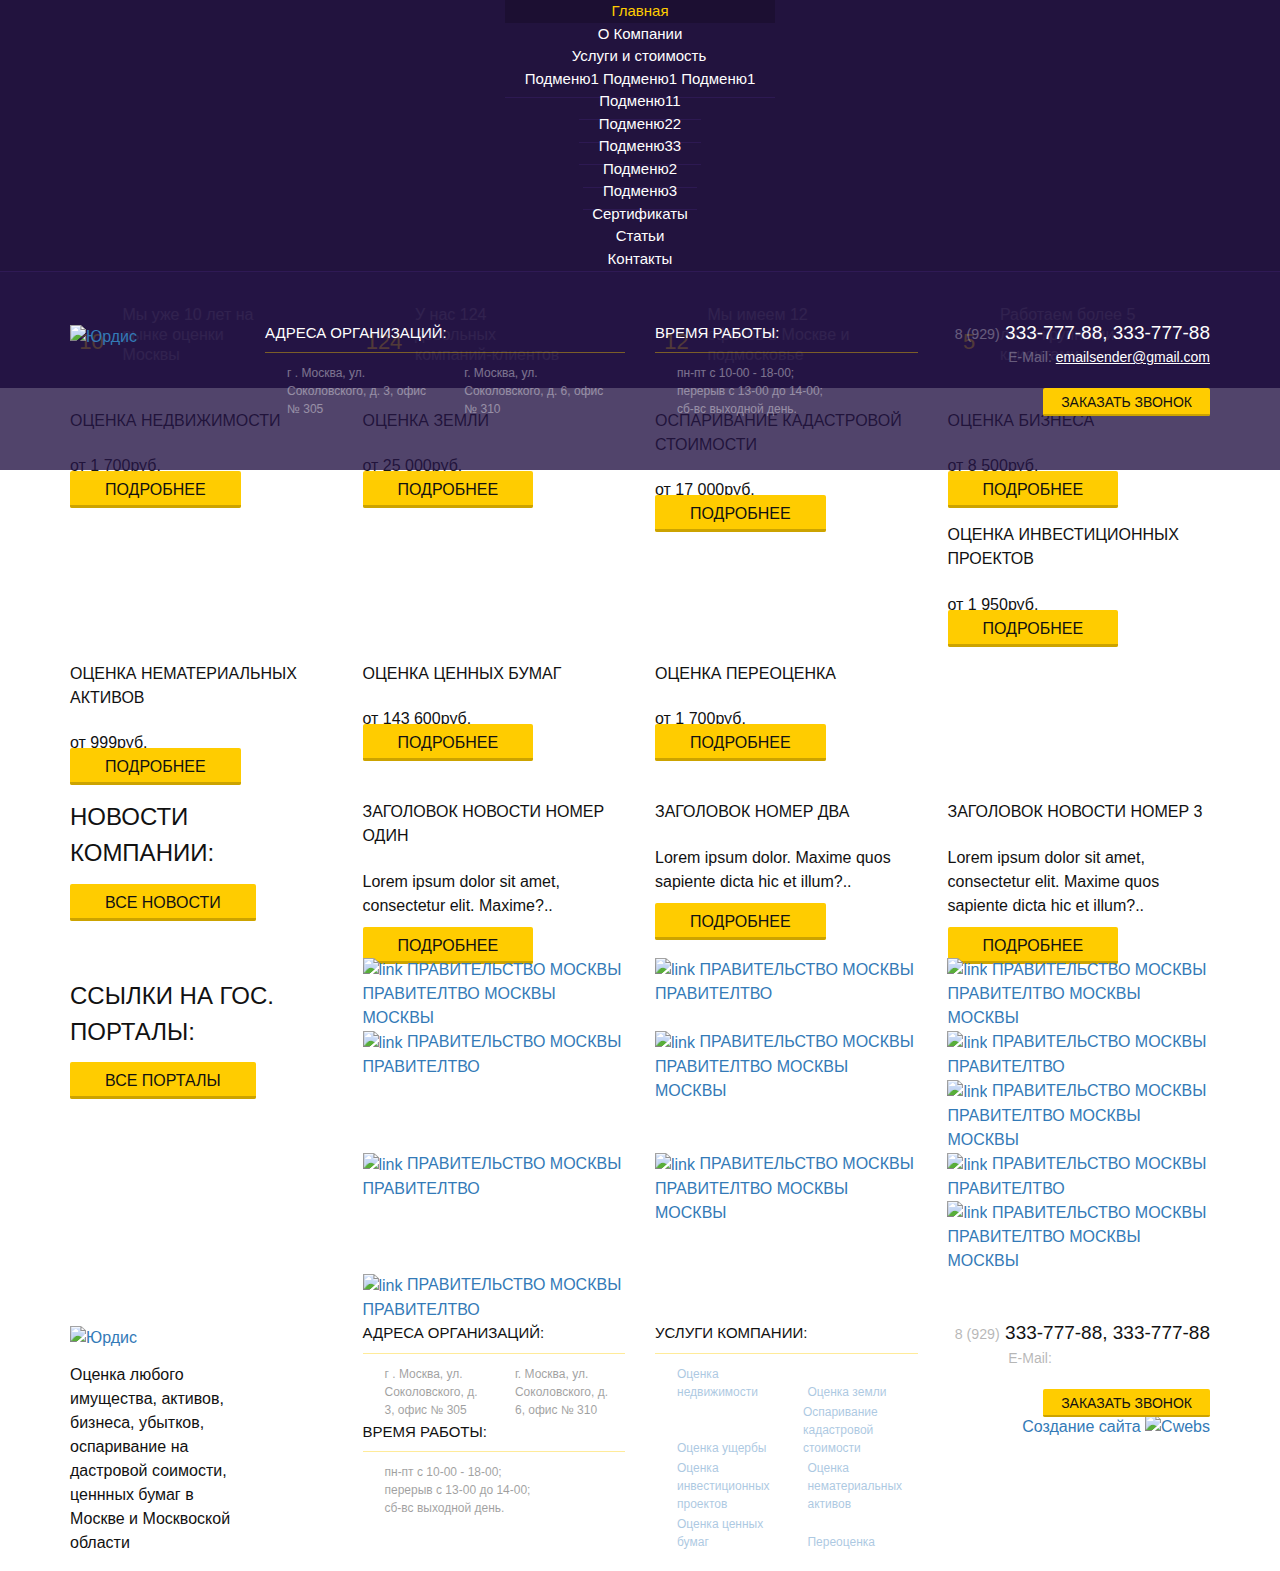
==== commit 4f9815af: "1" ====
--- a/evaComp/index.html
+++ b/evaComp/index.html
@@ -13,10 +13,10 @@
 
 	<meta property="og:image" content="path/to/image.jpg">
 
-	<!-- <link rel="shortcut icon" href="img/favicon/favicon.ico" type="image/x-icon">
+	<link rel="shortcut icon" href="img/favicon/favicon.ico" type="image/x-icon">
 	<link rel="apple-touch-icon" href="img/favicon/apple-touch-icon.png">
 	<link rel="apple-touch-icon" sizes="72x72" href="img/favicon/apple-touch-icon-72x72.png">
-	<link rel="apple-touch-icon" sizes="114x114" href="img/favicon/apple-touch-icon-114x114.png"> -->
+	<link rel="apple-touch-icon" sizes="114x114" href="img/favicon/apple-touch-icon-114x114.png">
 
 	<!-- Bootstrap v3.3.4 Grid Styles -->
 	<style>html{font-family:sans-serif;-ms-text-size-adjust:100%;-webkit-text-size-adjust:100%}body{margin:0}article,aside,details,figcaption,figure,footer,header,hgroup,main,menu,nav,section,summary{display:block}audio,canvas,progress,video{display:inline-block;vertical-align:baseline}audio:not([controls]){display:none;height:0}[hidden],template{display:none}a{background-color:transparent}a:active,a:hover{outline:0}abbr[title]{border-bottom:1px dotted}b,strong{font-weight:bold}dfn{font-style:italic}h1{font-size:2em;margin:0.67em 0}mark{background:#ff0;color:#000}small{font-size:80%}sub,sup{font-size:75%;line-height:0;position:relative;vertical-align:baseline}sup{top:-0.5em}sub{bottom:-0.25em}img{border:0}svg:not(:root){overflow:hidden}figure{margin:1em 40px}hr{-moz-box-sizing:content-box;-webkit-box-sizing:content-box;box-sizing:content-box;height:0}pre{overflow:auto}code,kbd,pre,samp{font-family:monospace, monospace;font-size:1em}button,input,optgroup,select,textarea{color:inherit;font:inherit;margin:0}button{overflow:visible}button,select{text-transform:none}button,html input[type="button"],input[type="reset"],input[type="submit"]{-webkit-appearance:button;cursor:pointer}button[disabled],html input[disabled]{cursor:default}button::-moz-focus-inner,input::-moz-focus-inner{border:0;padding:0}input{line-height:normal}input[type="checkbox"],input[type="radio"]{-webkit-box-sizing:border-box;-moz-box-sizing:border-box;box-sizing:border-box;padding:0}input[type="number"]::-webkit-inner-spin-button,input[type="number"]::-webkit-outer-spin-button{height:auto}input[type="search"]{-webkit-appearance:textfield;-moz-box-sizing:content-box;-webkit-box-sizing:content-box;box-sizing:content-box}input[type="search"]::-webkit-search-cancel-button,input[type="search"]::-webkit-search-decoration{-webkit-appearance:none}fieldset{border:1px solid #c0c0c0;margin:0 2px;padding:0.35em 0.625em 0.75em}legend{border:0;padding:0}textarea{overflow:auto}optgroup{font-weight:bold}table{border-collapse:collapse;border-spacing:0}td,th{padding:0}*{-webkit-box-sizing:border-box;-moz-box-sizing:border-box;box-sizing:border-box}*:before,*:after{-webkit-box-sizing:border-box;-moz-box-sizing:border-box;box-sizing:border-box}html{font-size:10px;-webkit-tap-highlight-color:rgba(0,0,0,0)}body{font-family:"Helvetica Neue",Helvetica,Arial,sans-serif;font-size:14px;line-height:1.42857143;color:#333;background-color:#fff}input,button,select,textarea{font-family:inherit;font-size:inherit;line-height:inherit}a{color:#337ab7;text-decoration:none}a:hover,a:focus{color:#23527c;text-decoration:underline}a:focus{outline:thin dotted;outline:5px auto -webkit-focus-ring-color;outline-offset:-2px}figure{margin:0}img{vertical-align:middle}.img-responsive{display:block;max-width:100%;height:auto}.img-rounded{border-radius:6px}.img-thumbnail{padding:4px;line-height:1.42857143;background-color:#fff;border:1px solid #ddd;border-radius:4px;-webkit-transition:all .2s ease-in-out;-o-transition:all .2s ease-in-out;transition:all .2s ease-in-out;display:inline-block;max-width:100%;height:auto}.img-circle{border-radius:50%}hr{margin-top:20px;margin-bottom:20px;border:0;border-top:1px solid #eee}.sr-only{position:absolute;width:1px;height:1px;margin:-1px;padding:0;overflow:hidden;clip:rect(0, 0, 0, 0);border:0}.sr-only-focusable:active,.sr-only-focusable:focus{position:static;width:auto;height:auto;margin:0;overflow:visible;clip:auto}[role="button"]{cursor:pointer}.container{margin-right:auto;margin-left:auto;padding-left:15px;padding-right:15px}@media (min-width:768px){.container{width:750px}}@media (min-width:992px){.container{width:970px}}@media (min-width:1200px){.container{width:1170px}}.container-fluid{margin-right:auto;margin-left:auto;padding-left:15px;padding-right:15px}.row{margin-left:-15px;margin-right:-15px}.col-xs-1, .col-sm-1, .col-md-1, .col-lg-1, .col-xs-2, .col-sm-2, .col-md-2, .col-lg-2, .col-xs-3, .col-sm-3, .col-md-3, .col-lg-3, .col-xs-4, .col-sm-4, .col-md-4, .col-lg-4, .col-xs-5, .col-sm-5, .col-md-5, .col-lg-5, .col-xs-6, .col-sm-6, .col-md-6, .col-lg-6, .col-xs-7, .col-sm-7, .col-md-7, .col-lg-7, .col-xs-8, .col-sm-8, .col-md-8, .col-lg-8, .col-xs-9, .col-sm-9, .col-md-9, .col-lg-9, .col-xs-10, .col-sm-10, .col-md-10, .col-lg-10, .col-xs-11, .col-sm-11, .col-md-11, .col-lg-11, .col-xs-12, .col-sm-12, .col-md-12, .col-lg-12{position:relative;min-height:1px;padding-left:15px;padding-right:15px}.col-xs-1, .col-xs-2, .col-xs-3, .col-xs-4, .col-xs-5, .col-xs-6, .col-xs-7, .col-xs-8, .col-xs-9, .col-xs-10, .col-xs-11, .col-xs-12{float:left}.col-xs-12{width:100%}.col-xs-11{width:91.66666667%}.col-xs-10{width:83.33333333%}.col-xs-9{width:75%}.col-xs-8{width:66.66666667%}.col-xs-7{width:58.33333333%}.col-xs-6{width:50%}.col-xs-5{width:41.66666667%}.col-xs-4{width:33.33333333%}.col-xs-3{width:25%}.col-xs-2{width:16.66666667%}.col-xs-1{width:8.33333333%}.col-xs-pull-12{right:100%}.col-xs-pull-11{right:91.66666667%}.col-xs-pull-10{right:83.33333333%}.col-xs-pull-9{right:75%}.col-xs-pull-8{right:66.66666667%}.col-xs-pull-7{right:58.33333333%}.col-xs-pull-6{right:50%}.col-xs-pull-5{right:41.66666667%}.col-xs-pull-4{right:33.33333333%}.col-xs-pull-3{right:25%}.col-xs-pull-2{right:16.66666667%}.col-xs-pull-1{right:8.33333333%}.col-xs-pull-0{right:auto}.col-xs-push-12{left:100%}.col-xs-push-11{left:91.66666667%}.col-xs-push-10{left:83.33333333%}.col-xs-push-9{left:75%}.col-xs-push-8{left:66.66666667%}.col-xs-push-7{left:58.33333333%}.col-xs-push-6{left:50%}.col-xs-push-5{left:41.66666667%}.col-xs-push-4{left:33.33333333%}.col-xs-push-3{left:25%}.col-xs-push-2{left:16.66666667%}.col-xs-push-1{left:8.33333333%}.col-xs-push-0{left:auto}.col-xs-offset-12{margin-left:100%}.col-xs-offset-11{margin-left:91.66666667%}.col-xs-offset-10{margin-left:83.33333333%}.col-xs-offset-9{margin-left:75%}.col-xs-offset-8{margin-left:66.66666667%}.col-xs-offset-7{margin-left:58.33333333%}.col-xs-offset-6{margin-left:50%}.col-xs-offset-5{margin-left:41.66666667%}.col-xs-offset-4{margin-left:33.33333333%}.col-xs-offset-3{margin-left:25%}.col-xs-offset-2{margin-left:16.66666667%}.col-xs-offset-1{margin-left:8.33333333%}.col-xs-offset-0{margin-left:0}@media (min-width:768px){.col-sm-1, .col-sm-2, .col-sm-3, .col-sm-4, .col-sm-5, .col-sm-6, .col-sm-7, .col-sm-8, .col-sm-9, .col-sm-10, .col-sm-11, .col-sm-12{float:left}.col-sm-12{width:100%}.col-sm-11{width:91.66666667%}.col-sm-10{width:83.33333333%}.col-sm-9{width:75%}.col-sm-8{width:66.66666667%}.col-sm-7{width:58.33333333%}.col-sm-6{width:50%}.col-sm-5{width:41.66666667%}.col-sm-4{width:33.33333333%}.col-sm-3{width:25%}.col-sm-2{width:16.66666667%}.col-sm-1{width:8.33333333%}.col-sm-pull-12{right:100%}.col-sm-pull-11{right:91.66666667%}.col-sm-pull-10{right:83.33333333%}.col-sm-pull-9{right:75%}.col-sm-pull-8{right:66.66666667%}.col-sm-pull-7{right:58.33333333%}.col-sm-pull-6{right:50%}.col-sm-pull-5{right:41.66666667%}.col-sm-pull-4{right:33.33333333%}.col-sm-pull-3{right:25%}.col-sm-pull-2{right:16.66666667%}.col-sm-pull-1{right:8.33333333%}.col-sm-pull-0{right:auto}.col-sm-push-12{left:100%}.col-sm-push-11{left:91.66666667%}.col-sm-push-10{left:83.33333333%}.col-sm-push-9{left:75%}.col-sm-push-8{left:66.66666667%}.col-sm-push-7{left:58.33333333%}.col-sm-push-6{left:50%}.col-sm-push-5{left:41.66666667%}.col-sm-push-4{left:33.33333333%}.col-sm-push-3{left:25%}.col-sm-push-2{left:16.66666667%}.col-sm-push-1{left:8.33333333%}.col-sm-push-0{left:auto}.col-sm-offset-12{margin-left:100%}.col-sm-offset-11{margin-left:91.66666667%}.col-sm-offset-10{margin-left:83.33333333%}.col-sm-offset-9{margin-left:75%}.col-sm-offset-8{margin-left:66.66666667%}.col-sm-offset-7{margin-left:58.33333333%}.col-sm-offset-6{margin-left:50%}.col-sm-offset-5{margin-left:41.66666667%}.col-sm-offset-4{margin-left:33.33333333%}.col-sm-offset-3{margin-left:25%}.col-sm-offset-2{margin-left:16.66666667%}.col-sm-offset-1{margin-left:8.33333333%}.col-sm-offset-0{margin-left:0}}@media (min-width:992px){.col-md-1, .col-md-2, .col-md-3, .col-md-4, .col-md-5, .col-md-6, .col-md-7, .col-md-8, .col-md-9, .col-md-10, .col-md-11, .col-md-12{float:left}.col-md-12{width:100%}.col-md-11{width:91.66666667%}.col-md-10{width:83.33333333%}.col-md-9{width:75%}.col-md-8{width:66.66666667%}.col-md-7{width:58.33333333%}.col-md-6{width:50%}.col-md-5{width:41.66666667%}.col-md-4{width:33.33333333%}.col-md-3{width:25%}.col-md-2{width:16.66666667%}.col-md-1{width:8.33333333%}.col-md-pull-12{right:100%}.col-md-pull-11{right:91.66666667%}.col-md-pull-10{right:83.33333333%}.col-md-pull-9{right:75%}.col-md-pull-8{right:66.66666667%}.col-md-pull-7{right:58.33333333%}.col-md-pull-6{right:50%}.col-md-pull-5{right:41.66666667%}.col-md-pull-4{right:33.33333333%}.col-md-pull-3{right:25%}.col-md-pull-2{right:16.66666667%}.col-md-pull-1{right:8.33333333%}.col-md-pull-0{right:auto}.col-md-push-12{left:100%}.col-md-push-11{left:91.66666667%}.col-md-push-10{left:83.33333333%}.col-md-push-9{left:75%}.col-md-push-8{left:66.66666667%}.col-md-push-7{left:58.33333333%}.col-md-push-6{left:50%}.col-md-push-5{left:41.66666667%}.col-md-push-4{left:33.33333333%}.col-md-push-3{left:25%}.col-md-push-2{left:16.66666667%}.col-md-push-1{left:8.33333333%}.col-md-push-0{left:auto}.col-md-offset-12{margin-left:100%}.col-md-offset-11{margin-left:91.66666667%}.col-md-offset-10{margin-left:83.33333333%}.col-md-offset-9{margin-left:75%}.col-md-offset-8{margin-left:66.66666667%}.col-md-offset-7{margin-left:58.33333333%}.col-md-offset-6{margin-left:50%}.col-md-offset-5{margin-left:41.66666667%}.col-md-offset-4{margin-left:33.33333333%}.col-md-offset-3{margin-left:25%}.col-md-offset-2{margin-left:16.66666667%}.col-md-offset-1{margin-left:8.33333333%}.col-md-offset-0{margin-left:0}}@media (min-width:1200px){.col-lg-1, .col-lg-2, .col-lg-3, .col-lg-4, .col-lg-5, .col-lg-6, .col-lg-7, .col-lg-8, .col-lg-9, .col-lg-10, .col-lg-11, .col-lg-12{float:left}.col-lg-12{width:100%}.col-lg-11{width:91.66666667%}.col-lg-10{width:83.33333333%}.col-lg-9{width:75%}.col-lg-8{width:66.66666667%}.col-lg-7{width:58.33333333%}.col-lg-6{width:50%}.col-lg-5{width:41.66666667%}.col-lg-4{width:33.33333333%}.col-lg-3{width:25%}.col-lg-2{width:16.66666667%}.col-lg-1{width:8.33333333%}.col-lg-pull-12{right:100%}.col-lg-pull-11{right:91.66666667%}.col-lg-pull-10{right:83.33333333%}.col-lg-pull-9{right:75%}.col-lg-pull-8{right:66.66666667%}.col-lg-pull-7{right:58.33333333%}.col-lg-pull-6{right:50%}.col-lg-pull-5{right:41.66666667%}.col-lg-pull-4{right:33.33333333%}.col-lg-pull-3{right:25%}.col-lg-pull-2{right:16.66666667%}.col-lg-pull-1{right:8.33333333%}.col-lg-pull-0{right:auto}.col-lg-push-12{left:100%}.col-lg-push-11{left:91.66666667%}.col-lg-push-10{left:83.33333333%}.col-lg-push-9{left:75%}.col-lg-push-8{left:66.66666667%}.col-lg-push-7{left:58.33333333%}.col-lg-push-6{left:50%}.col-lg-push-5{left:41.66666667%}.col-lg-push-4{left:33.33333333%}.col-lg-push-3{left:25%}.col-lg-push-2{left:16.66666667%}.col-lg-push-1{left:8.33333333%}.col-lg-push-0{left:auto}.col-lg-offset-12{margin-left:100%}.col-lg-offset-11{margin-left:91.66666667%}.col-lg-offset-10{margin-left:83.33333333%}.col-lg-offset-9{margin-left:75%}.col-lg-offset-8{margin-left:66.66666667%}.col-lg-offset-7{margin-left:58.33333333%}.col-lg-offset-6{margin-left:50%}.col-lg-offset-5{margin-left:41.66666667%}.col-lg-offset-4{margin-left:33.33333333%}.col-lg-offset-3{margin-left:25%}.col-lg-offset-2{margin-left:16.66666667%}.col-lg-offset-1{margin-left:8.33333333%}.col-lg-offset-0{margin-left:0}}.clearfix:before,.clearfix:after,.container:before,.container:after,.container-fluid:before,.container-fluid:after,.row:before,.row:after{content:" ";display:table}.clearfix:after,.container:after,.container-fluid:after,.row:after{clear:both}.center-block{display:block;margin-left:auto;margin-right:auto}.pull-right{float:right !important}.pull-left{float:left !important}.hide{display:none !important}.show{display:block !important}.invisible{visibility:hidden}.text-hide{font:0/0 a;color:transparent;text-shadow:none;background-color:transparent;border:0}.hidden{display:none !important}.affix{position:fixed}@-ms-viewport{width:device-width}.visible-xs,.visible-sm,.visible-md,.visible-lg{display:none !important}.visible-xs-block,.visible-xs-inline,.visible-xs-inline-block,.visible-sm-block,.visible-sm-inline,.visible-sm-inline-block,.visible-md-block,.visible-md-inline,.visible-md-inline-block,.visible-lg-block,.visible-lg-inline,.visible-lg-inline-block{display:none !important}@media (max-width:767px){.visible-xs{display:block !important}table.visible-xs{display:table}tr.visible-xs{display:table-row !important}th.visible-xs,td.visible-xs{display:table-cell !important}}@media (max-width:767px){.visible-xs-block{display:block !important}}@media (max-width:767px){.visible-xs-inline{display:inline !important}}@media (max-width:767px){.visible-xs-inline-block{display:inline-block !important}}@media (min-width:768px) and (max-width:991px){.visible-sm{display:block !important}table.visible-sm{display:table}tr.visible-sm{display:table-row !important}th.visible-sm,td.visible-sm{display:table-cell !important}}@media (min-width:768px) and (max-width:991px){.visible-sm-block{display:block !important}}@media (min-width:768px) and (max-width:991px){.visible-sm-inline{display:inline !important}}@media (min-width:768px) and (max-width:991px){.visible-sm-inline-block{display:inline-block !important}}@media (min-width:992px) and (max-width:1199px){.visible-md{display:block !important}table.visible-md{display:table}tr.visible-md{display:table-row !important}th.visible-md,td.visible-md{display:table-cell !important}}@media (min-width:992px) and (max-width:1199px){.visible-md-block{display:block !important}}@media (min-width:992px) and (max-width:1199px){.visible-md-inline{display:inline !important}}@media (min-width:992px) and (max-width:1199px){.visible-md-inline-block{display:inline-block !important}}@media (min-width:1200px){.visible-lg{display:block !important}table.visible-lg{display:table}tr.visible-lg{display:table-row !important}th.visible-lg,td.visible-lg{display:table-cell !important}}@media (min-width:1200px){.visible-lg-block{display:block !important}}@media (min-width:1200px){.visible-lg-inline{display:inline !important}}@media (min-width:1200px){.visible-lg-inline-block{display:inline-block !important}}@media (max-width:767px){.hidden-xs{display:none !important}}@media (min-width:768px) and (max-width:991px){.hidden-sm{display:none !important}}@media (min-width:992px) and (max-width:1199px){.hidden-md{display:none !important}}@media (min-width:1200px){.hidden-lg{display:none !important}}.visible-print{display:none !important}@media print{.visible-print{display:block !important}table.visible-print{display:table}tr.visible-print{display:table-row !important}th.visible-print,td.visible-print{display:table-cell !important}}.visible-print-block{display:none !important}@media print{.visible-print-block{display:block !important}}.visible-print-inline{display:none !important}@media print{.visible-print-inline{display:inline !important}}.visible-print-inline-block{display:none !important}@media print{.visible-print-inline-block{display:inline-block !important}}@media print{.hidden-print{display:none !important}}</style>
